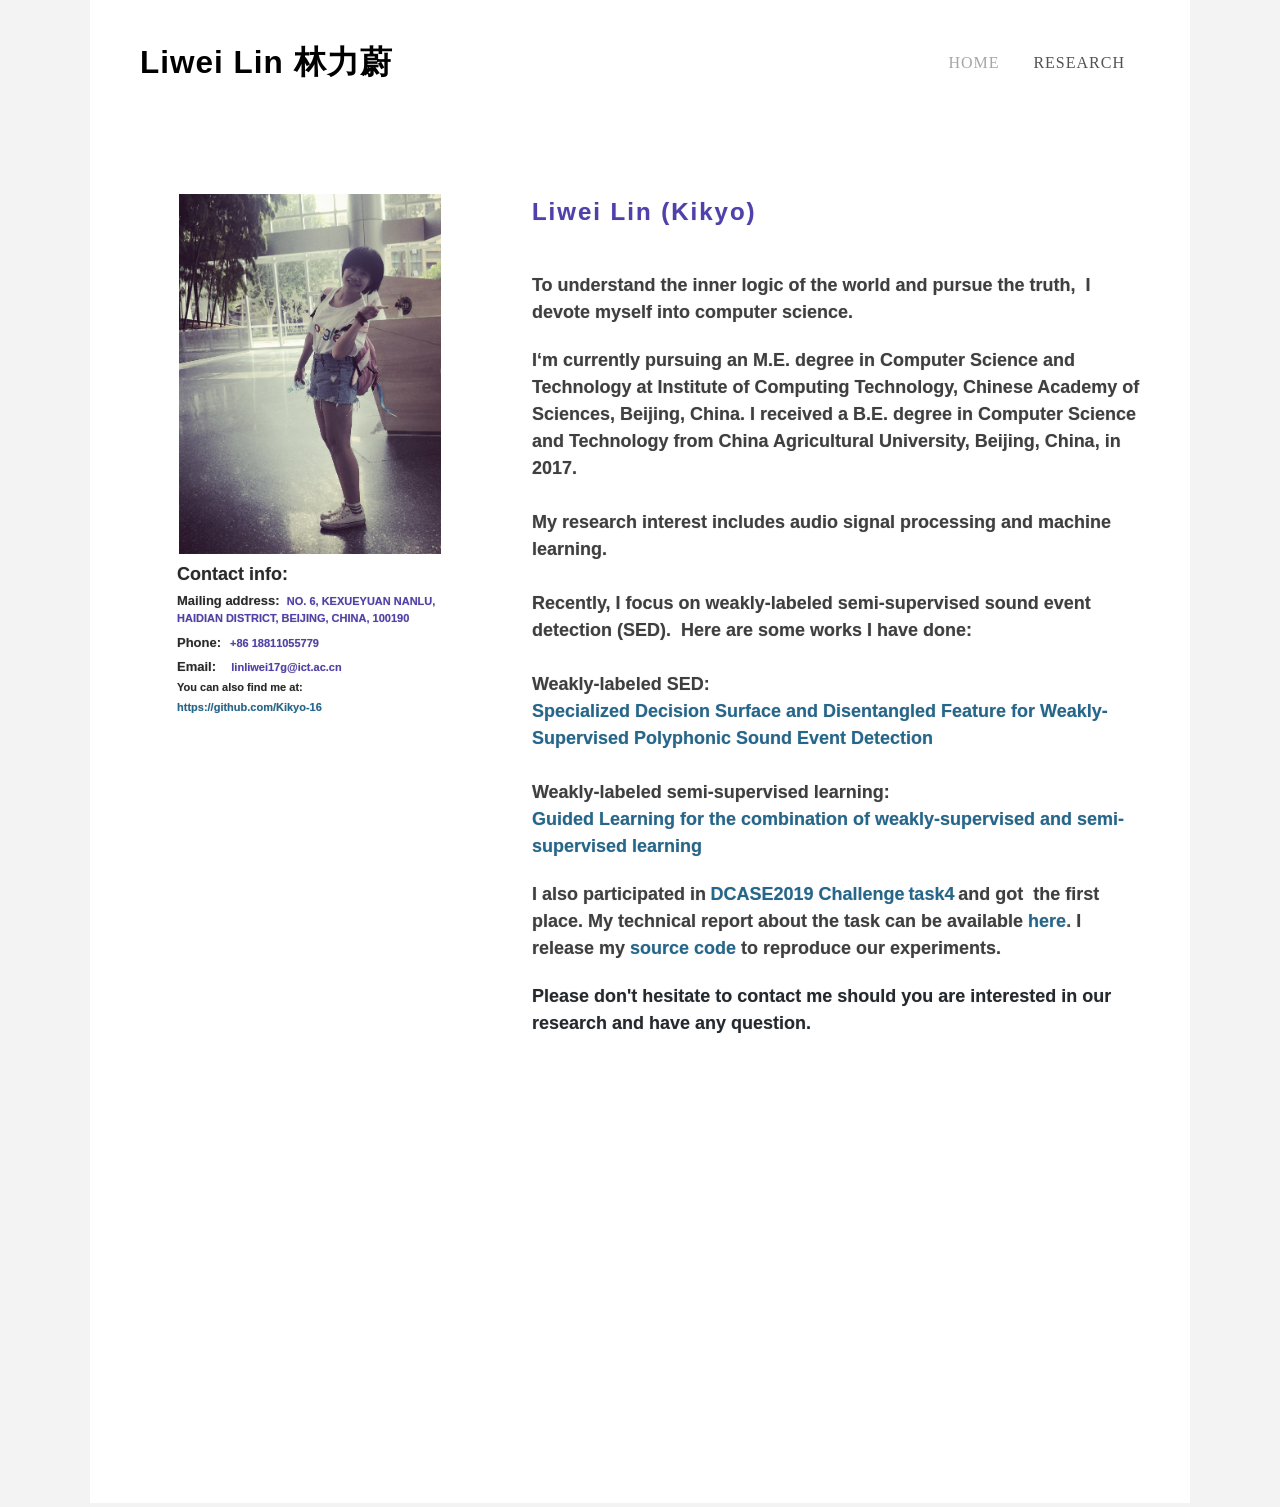
==== index.html @ 985530a5 "init" ====
<!DOCTYPE html>
<html lang="en" xmlns:fb="http://ogp.me/ns/fb#">
	<head><script src="site/gdprscript.js?buildTime=1568932596&hasRemindMe=true&stealth=false"></script>
		<title>Liwei Lin &#26519;&#21147;&#34074; - Home</title><meta property="og:site_name" content="Liwei Lin &#26519;&#21147;&#34074;" />
<meta property="og:title" content="Home" />
<meta property="og:description" content="Liwei Lin &#26519;&#21147;&#34074;" />
<meta property="og:image" content="me.jpg" />
<meta http-equiv='cache-control' content='no-cache' />



<meta http-equiv="Content-Type" content="text/html; charset=utf-8"/>
<!--<meta name="viewport" content="width=device-width, initial-scale=1.0;">-->

		
<link id="wsite-base-style" rel="stylesheet" type="text/css" href="css/sites.css?buildTime=1568932596" />
<link rel="stylesheet" type="text/css" href="css/fancybox.css?1568932596" />
<link rel="stylesheet" type="text/css" href="css/social-icons.css?buildtime=1568932596" media="screen,projection" />
<link rel="stylesheet" type="text/css" href="css/main_style.css?1569141014" title="wsite-theme-css" />
<!--<link href='//fonts.googleapis.com/css?family=Lato:400,300,300italic,700,400italic,700italic&subset=latin,latin-ext' rel='stylesheet' type='text/css' />
<link href='//fonts.googleapis.com/css?family=Montserrat:400,700&subset=latin,latin-ext' rel='stylesheet' type='text/css' />

<link href='//fonts.googleapis.com/css?family=Actor&subset=latin,latin-ext' rel='stylesheet' type='text/css' />
<link href='//fonts.googleapis.com/css?family=Amaranth:400,700,400italic,700italic&subset=latin,latin-ext' rel='stylesheet' type='text/css' />
<link href='//fonts.googleapis.com/css?family=Karla:400,700,400italic,700italic&subset=latin,latin-ext' rel='stylesheet' type='text/css' />
<link href='//fonts.googleapis.com/css?family=Actor&subset=latin,latin-ext' rel='stylesheet' type='text/css' />
<link href='//fonts.googleapis.com/css?family=Actor&subset=latin,latin-ext' rel='stylesheet' type='text/css' />
<link href='//fonts.googleapis.com/css?family=Vollkorn:400,700,400italic,700italic&subset=latin,latin-ext' rel='stylesheet' type='text/css' />
-->
<style type='text/css'>
.wsite-elements.wsite-not-footer:not(.wsite-header-elements) div.paragraph, .wsite-elements.wsite-not-footer:not(.wsite-header-elements) p, .wsite-elements.wsite-not-footer:not(.wsite-header-elements) .product-block .product-title, .wsite-elements.wsite-not-footer:not(.wsite-header-elements) .product-description, .wsite-elements.wsite-not-footer:not(.wsite-header-elements) .wsite-form-field label, .wsite-elements.wsite-not-footer:not(.wsite-header-elements) .wsite-form-field label, #wsite-content div.paragraph, #wsite-content p, #wsite-content .product-block .product-title, #wsite-content .product-description, #wsite-content .wsite-form-field label, #wsite-content .wsite-form-field label, .blog-sidebar div.paragraph, .blog-sidebar p, .blog-sidebar .wsite-form-field label, .blog-sidebar .wsite-form-field label {font-family:"Actor" !important;letter-spacing: 0px !important;}
#wsite-content div.paragraph, #wsite-content p, #wsite-content .product-block .product-title, #wsite-content .product-description, #wsite-content .wsite-form-field label, #wsite-content .wsite-form-field label, .blog-sidebar div.paragraph, .blog-sidebar p, .blog-sidebar .wsite-form-field label, .blog-sidebar .wsite-form-field label {}
.wsite-elements.wsite-footer div.paragraph, .wsite-elements.wsite-footer p, .wsite-elements.wsite-footer .product-block .product-title, .wsite-elements.wsite-footer .product-description, .wsite-elements.wsite-footer .wsite-form-field label, .wsite-elements.wsite-footer .wsite-form-field label{}
.wsite-elements.wsite-not-footer:not(.wsite-header-elements) h2, .wsite-elements.wsite-not-footer:not(.wsite-header-elements) .product-long .product-title, .wsite-elements.wsite-not-footer:not(.wsite-header-elements) .product-large .product-title, .wsite-elements.wsite-not-footer:not(.wsite-header-elements) .product-small .product-title, #wsite-content h2, #wsite-content .product-long .product-title, #wsite-content .product-large .product-title, #wsite-content .product-small .product-title, .blog-sidebar h2 {font-family:"Amaranth" !important;letter-spacing: 5px !important;}
#wsite-content h2, #wsite-content .product-long .product-title, #wsite-content .product-large .product-title, #wsite-content .product-small .product-title, .blog-sidebar h2 {}
.wsite-elements.wsite-footer h2, .wsite-elements.wsite-footer .product-long .product-title, .wsite-elements.wsite-footer .product-large .product-title, .wsite-elements.wsite-footer .product-small .product-title{}
#wsite-title {text-transform:  none !important;letter-spacing: 1px !important;}
.wsite-menu-default a {font-family:"Karla" !important;}
.wsite-menu a {}
.wsite-image div, .wsite-caption {}
.galleryCaptionInnerText {font-family:"Actor" !important;}
.fancybox-title {}
.wslide-caption-text {font-family:"Actor" !important;}
.wsite-phone {}
.wsite-headline,.wsite-header-section .wsite-content-title {font-family:"Vollkorn" !important;font-weight:400 !important;font-style:normal !important;letter-spacing: 0px !important;}
.wsite-headline-paragraph,.wsite-header-section .paragraph {}
.wsite-button-inner {}
.wsite-not-footer blockquote {}
.wsite-footer blockquote {}
.blog-header h2 a {}
#wsite-content h2.wsite-product-title {}
.wsite-product .wsite-product-price a {}
@media screen and (min-width: 767px) {.wsite-elements.wsite-not-footer:not(.wsite-header-elements) div.paragraph, .wsite-elements.wsite-not-footer:not(.wsite-header-elements) p, .wsite-elements.wsite-not-footer:not(.wsite-header-elements) .product-block .product-title, .wsite-elements.wsite-not-footer:not(.wsite-header-elements) .product-description, .wsite-elements.wsite-not-footer:not(.wsite-header-elements) .wsite-form-field label, .wsite-elements.wsite-not-footer:not(.wsite-header-elements) .wsite-form-field label, #wsite-content div.paragraph, #wsite-content p, #wsite-content .product-block .product-title, #wsite-content .product-description, #wsite-content .wsite-form-field label, #wsite-content .wsite-form-field label, .blog-sidebar div.paragraph, .blog-sidebar p, .blog-sidebar .wsite-form-field label, .blog-sidebar .wsite-form-field label {font-size:15px !important;line-height:29px !important;}
#wsite-content div.paragraph, #wsite-content p, #wsite-content .product-block .product-title, #wsite-content .product-description, #wsite-content .wsite-form-field label, #wsite-content .wsite-form-field label, .blog-sidebar div.paragraph, .blog-sidebar p, .blog-sidebar .wsite-form-field label, .blog-sidebar .wsite-form-field label {}
.wsite-elements.wsite-footer div.paragraph, .wsite-elements.wsite-footer p, .wsite-elements.wsite-footer .product-block .product-title, .wsite-elements.wsite-footer .product-description, .wsite-elements.wsite-footer .wsite-form-field label, .wsite-elements.wsite-footer .wsite-form-field label{}
.wsite-elements.wsite-not-footer:not(.wsite-header-elements) h2, .wsite-elements.wsite-not-footer:not(.wsite-header-elements) .product-long .product-title, .wsite-elements.wsite-not-footer:not(.wsite-header-elements) .product-large .product-title, .wsite-elements.wsite-not-footer:not(.wsite-header-elements) .product-small .product-title, #wsite-content h2, #wsite-content .product-long .product-title, #wsite-content .product-large .product-title, #wsite-content .product-small .product-title, .blog-sidebar h2 {font-size:21px !important;}
#wsite-content h2, #wsite-content .product-long .product-title, #wsite-content .product-large .product-title, #wsite-content .product-small .product-title, .blog-sidebar h2 {}
.wsite-elements.wsite-footer h2, .wsite-elements.wsite-footer .product-long .product-title, .wsite-elements.wsite-footer .product-large .product-title, .wsite-elements.wsite-footer .product-small .product-title{}
#wsite-title {}
.wsite-menu-default a {font-size:16px !important;}
.wsite-menu a {}
.wsite-image div, .wsite-caption {}
.galleryCaptionInnerText {}
.fancybox-title {}
.wslide-caption-text {}
.wsite-phone {}
.wsite-headline,.wsite-header-section .wsite-content-title {font-size:40px !important;}
.wsite-headline-paragraph,.wsite-header-section .paragraph {font-size:11px !important;}
.wsite-button-inner {}
.wsite-not-footer blockquote {}
.wsite-footer blockquote {}
.blog-header h2 a {font-size:26px !important;}
#wsite-content h2.wsite-product-title {}
.wsite-product .wsite-product-price a {}
}</style>
<style>
.wsite-background {background-image: url("/uploads/1/2/7/3/127398205/background-images/1928251627.jpeg") !important;background-repeat: no-repeat !important;background-position: 50% 50% !important;background-size: 100% !important;background-color: transparent !important;background: inherit;}
body.wsite-background {background-attachment: fixed !important;}.wsite-background.wsite-custom-background{ background-size: cover !important}
</style>

	</head>
	<body class="header-page  wsite-page-index wsite-blog-index  full-width-off  wsite-theme-light"><!-- header-wrap -->
	<div id="header-wrap">
		<div id="header" class="content-wrap container">
			<label id="nav-trigger" class="hamburger" for="mobile-trigger"></label>
			<div id="logo"><span class="wsite-logo">

	<a href="/">
	
	<span id="wsite-title">Liwei Lin &#26519;&#21147;&#34074;</span>
	
	</a>

</span></div>
			<div id="header-right">
				<div id="nav" class="nav"><ul class="wsite-menu-default">
		<li id="active" class="wsite-menu-item-wrap">
			<a
						href="index.html"
				class="wsite-menu-item"
				>
				Home
			</a>
			
		</li>
		<li id="pg789895384538785943" class="wsite-menu-item-wrap">
			<a
						href="research.html"
				class="wsite-menu-item"
				>
				Research
			</a>
			
		</li>
</ul>
</div>
			</div>
		</div>
	</div>
	<!-- end header-wrap -->

	<div id="wrapper">
		<div id="wrapper-content">
			<div id="navmobile" class="nav"><ul class="wsite-menu-default">
		<li id="active" class="wsite-menu-item-wrap">
			<a
						href="/"
				class="wsite-menu-item"
				>
				Home
			</a>
			
		</li>
		<li id="pg789895384538785943" class="wsite-menu-item-wrap">
			<a
						href="/research.html"
				class="wsite-menu-item"
				>
				Research
			</a>
			
		</li>
</ul>
</div>

			<div id="main-content">

				<!-- banner-wrap -->
				<div id="banner-wrap">
					<div class="wsite-elements wsite-not-footer wsite-header-elements">
	<div class="wsite-section-wrap">
	<div  class="wsite-section wsite-header-section wsite-section-bg-color" style="height: auto;vertical-align: top;background-color: #fff;background-image: none;is_customized: 1;" >
		<div class="wsite-section-content">
			
						<div id="banner">
				<div class="wsite-section-elements">
					<div><div class="wsite-multicol"><div class="wsite-multicol-table-wrap" style="margin:0 -10px;">
	<table class="wsite-multicol-table">
		<tbody class="wsite-multicol-tbody">
			<tr class="wsite-multicol-tr">
				<td class="wsite-multicol-col" style="width:34.087437595664%; padding:0 10px;">
					
						

<div><div class="wsite-image wsite-image-border-none " style="padding-top:20px;padding-bottom:0px;margin-left:40px;margin-right:20px;text-align:left">
<a>
<img src="me.jpg" alt="Picture" style="width:auto;max-width:100%" />
</a>
<div style="display:block;font-size:90%"></div>
</div></div>

<div class="paragraph" style="text-align:left;"><ul><li><font color="#2a2a2a" size="4">Contact info:</font></li><li><font size="2" style="color:rgb(42, 42, 42)">Mailing address:&nbsp;&nbsp;</font><font color="#5040ae">NO. 6, KEXUEYUAN NANLU, HAIDIAN DISTRICT, BEIJING, CHINA, 100190</font></li><li><font size="2" style="color:rgb(42, 42, 42)">Phone:</font><font size="3" style="color:rgb(42, 42, 42)">&nbsp;&nbsp;</font><font color="#5040ae">+86 18811055779</font></li><li><font color="#2a2a2a" size="2">Email:</font><font color="#24678d">&nbsp; &nbsp; </font><font color="#6555c2">&nbsp;</font><a href="mailto:linliwei17g@ict.ac.cn"><font color="#5040ae">linliwei17g@ict.ac.cn</font></a></li><li><font color="#2a2a2a">You can also find me at:&nbsp; </font></li><li><a href="https://github.com/Kikyo-16" target="_blank"><font color="#24678d">https://github.com/Kikyo-16</font></a><br /><br /></li></ul></div>

<div><div class="wsite-multicol"><div class="wsite-multicol-table-wrap" style="margin:0 -15px;">
	<table class="wsite-multicol-table">
		<tbody class="wsite-multicol-tbody">
			<tr class="wsite-multicol-tr">
				<td class="wsite-multicol-col" style="width:50%; padding:0 15px;">
					
						

<div class="wsite-spacer" style="height:50px;"></div>


					
				</td>				<td class="wsite-multicol-col" style="width:50%; padding:0 15px;">
					
						

<div><div class="wsite-multicol"><div class="wsite-multicol-table-wrap" style="margin:0 -15px;">
	<table class="wsite-multicol-table">
		<tbody class="wsite-multicol-tbody">
			<tr class="wsite-multicol-tr">
				<td class="wsite-multicol-col" style="width:50%; padding:0 15px;">
					
						

<div class="wsite-spacer" style="height:50px;"></div>


					
				</td>				<td class="wsite-multicol-col" style="width:50%; padding:0 15px;">
					
						

<div class="wsite-spacer" style="height:50px;"></div>


					
				</td>			</tr>
		</tbody>
	</table>
</div></div></div>


					
				</td>			</tr>
		</tbody>
	</table>
</div></div></div>


					
				</td>				<td class="wsite-multicol-col" style="width:0.28145749091197%; padding:0 10px;">
					
						

<div class="wsite-spacer" style="height:50px;"></div>


					
				</td>				<td class="wsite-multicol-col" style="width:1.2174403946841%; padding:0 10px;">
					
						

<div class="wsite-spacer" style="height:50px;"></div>


					
				</td>				<td class="wsite-multicol-col" style="width:64.41366451874%; padding:0 10px;">
					
						

<h2 class="blog-author-title" style="text-align:left;"><font color="#5040ae" size="5">Liwei Lin (Kikyo)</font></h2>
<p style="text-align:left;"><strong><font size="4" color="#3f3f3f">To understand the inner logic of the world and pursue the truth&#8203;,&nbsp; I devote myself into computer science.</font></strong><br /><br /><font size="4"><font color="#3f3f3f">&#8203;I&lsquo;m currently pursuing an M.E. degree in Computer Science and Technology at Institute of Computing Technology, Chinese Academy of Sciences, Beijing, China. I received a B.E. degree in Computer Science and Technology from China Agricultural University, Beijing, China, in 2017.</font><br /><br /><font color="#3f3f3f">My research interest includes audio signal processing and machine learning.&nbsp;</font><br /><br /><font color="#3f3f3f">Recently, I focus on weakly-labeled semi-supervised sound event detection (SED).&nbsp; Here are some works I have done:<br /><br />Weakly-labeled SED:</font><br /><a href="https://arxiv.org/abs/1905.10091" target="_blank"><font color="#24678d">Specialized Decision Surface and Disentangled Feature for Weakly-Supervised Polyphonic Sound Event Detection</font></a><font color="#3387a2">&nbsp;</font><br /><br /><font color="#3f3f3f">Weakly-labeled semi-supervised learning:</font></font><br /><font size="4"><a href="https://arxiv.org/abs/1906.02517" target="_blank"><font color="#24678d">Guided Learning for the combination of weakly-supervised and semi-supervised learning</font></a><font color="#3387a2">&nbsp;&nbsp;</font></font><br /><br /><font color="#3f3f3f"><font size="4">I also participated in</font><font size="3">&nbsp;</font></font><a href="http://dcase.community/challenge2019/task-sound-event-detection-in-domestic-environments" target="_blank"><font color="#24678d"><font size="4">DCASE2019 Challenge</font> <font size="4">task4</font></font></a><font color="#24678d">&nbsp;</font><font size="4"><font color="#3f3f3f">and got&nbsp; the first place. My technical report about the task can be available</font> <a href="http://dcase.community/documents/challenge2019/technical_reports/DCASE2019_Lin_25.pdf" target="_blank"><font color="#24678d">here</font></a>. <font color="#3f3f3f">I release my </font><a href="https://github.com/Kikyo-16/Sound_event_detection" target="_blank"><font color="#24678d">source code</font></a><font color="#3387a2">&nbsp;</font><font color="#3f3f3f">to reproduce our experiments.</font></font><br /><br /><span style="color:rgb(36, 41, 46)"><font size="4">Please don't hesitate to contact me should you are interested in our research and have any question.</font></span><br /><br /><br /><br /><br /><br /><br /><br /><br /><font color="#3f3f3f">&#8203;</font></p>


					
				</td>			</tr>
		</tbody>
	</table>
</div></div></div>

<div class="wsite-spacer" style="height:50px;"></div>

<div class="wsite-spacer" style="height:50px;"></div>
				</div>
			</div>
					
		</div>
		<div class=""></div>
	</div>
</div>

</div>

				</div>
				<!-- end banner-wrap -->

				<div id="main-wrap" class="content-wrap">
					<div class="wsite-section-content">
						<div class="container"><div class="wsite-elements wsite-not-footer">
	<table 
	id="blogTable" 
		class="wsite-not-footer" 
	style="border: 0; width: 100%; table-layout: fixed" 
>
	<tr>
	    <td valign="top">
	        	<div id="568995001670860113-blog" class="blog-body" style="float: left;"> 
		<div id="wsite-content">


<!-- bid: $blog_id --></div>
	</div>

	    </td>
	        <td class="blog-sidebar" valign="top">
	            <div id="568995001670860113-sidebar" class="column-blog">
	<div class="blog-sidebar-separator">
		<ul id="568995001670860113-sidebar-list" class="columnlist-blog" style="margin:0; padding: 0;">
			
		</ul>
	</div>
</div>

	        </td>
	</tr>
</table>

</div>
</div>
					</div>
				</div>
				<!-- end main-wrap -->

				<!-- footer-wrap -->
				<div id="footer-wrap">

<style type="text/css">
	@font-face {
		font-family: SQMarket-Medium;
		font-style: normal;
		font-weight: 500;
		src:
			url("//cdn2.editmysite.com/fonts/SQ_Market/sqmarket-medium.woff2") format("woff2"),
			url("//cdn2.editmysite.com/fonts/SQ_Market/sqmarket-medium.woff") format("woff");
	}
</style>


</div>
				<!-- end footer-wrap -->

			</div>
		</div>
	</div>


    <div id="customer-accounts-app"></div>

<div id="fb-root"></div>

	</body>
</html>
---- css/sites.css ----
@keyframes spin{0%{transform:rotate(0deg)}100%{transform:rotate(360deg)}}/*! Reflex v1.5.0 - https://github.com/leejordan/reflex */.grid{display:inline-block;display:-ms-flexbox;display:flex;*display:inline;zoom:1;-ms-flex-wrap:wrap;flex-wrap:wrap;padding:0;margin:0;position:relative;width:100%;max-width:100%;letter-spacing:-0.31em !important;*letter-spacing:normal !important;word-spacing:-0.43em !important;list-style-type:none}.grid:before,.grid:after{letter-spacing:normal;word-spacing:normal;white-space:normal;max-width:100%}.grid *:before,.grid *:after{letter-spacing:normal;word-spacing:normal;white-space:normal}.grid .grid{-ms-flex:1 1 auto;flex:1 1 auto}.grid *{box-sizing:border-box}.grid *:before,.grid *:after{box-sizing:border-box}[class*="grid__col-"]{display:inline-block;display:-ms-flexbox;display:flex;*display:inline;zoom:1;-ms-flex-direction:column;flex-direction:column;letter-spacing:normal;word-spacing:normal;white-space:normal;position:relative;width:100%;vertical-align:top;padding:10px}.grid__cell{position:relative;display:block;-ms-flex:1 1 auto;flex:1 1 auto}:-ms-fullscreen .grid__cell,:root .grid__cell{width:100%}.grid__col-12{width:100%;*width:99.9%}.grid__col-11{width:91.66667%;*width:91.56667%}.grid__col-10{width:83.33333%;*width:83.23333%}.grid__col-9{width:75%;*width:74.9%}.grid__col-8{width:66.66667%;*width:66.56667%}.grid__col-7{width:58.33333%;*width:58.23333%}.grid__col-6{width:50%;*width:49.9%}.grid__col-5{width:41.66667%;*width:41.56667%}.grid__col-4{width:33.33333%;*width:33.23333%}.grid__col-3{width:25%;*width:24.9%}.grid__col-2{width:16.66667%;*width:16.56667%}.grid__col-1{width:8.33333%;*width:8.23333%}@media (min-width: 480px){.grid__col-xs-12{width:100%;*width:99.9%}.grid__col-xs-11{width:91.66667%;*width:91.56667%}.grid__col-xs-10{width:83.33333%;*width:83.23333%}.grid__col-xs-9{width:75%;*width:74.9%}.grid__col-xs-8{width:66.66667%;*width:66.56667%}.grid__col-xs-7{width:58.33333%;*width:58.23333%}.grid__col-xs-6{width:50%;*width:49.9%}.grid__col-xs-5{width:41.66667%;*width:41.56667%}.grid__col-xs-4{width:33.33333%;*width:33.23333%}.grid__col-xs-3{width:25%;*width:24.9%}.grid__col-xs-2{width:16.66667%;*width:16.56667%}.grid__col-xs-1{width:8.33333%;*width:8.23333%}}@media (min-width: 40em){.grid__col-sm-12{width:100%;*width:99.9%}.grid__col-sm-11{width:91.66667%;*width:91.56667%}.grid__col-sm-10{width:83.33333%;*width:83.23333%}.grid__col-sm-9{width:75%;*width:74.9%}.grid__col-sm-8{width:66.66667%;*width:66.56667%}.grid__col-sm-7{width:58.33333%;*width:58.23333%}.grid__col-sm-6{width:50%;*width:49.9%}.grid__col-sm-5{width:41.66667%;*width:41.56667%}.grid__col-sm-4{width:33.33333%;*width:33.23333%}.grid__col-sm-3{width:25%;*width:24.9%}.grid__col-sm-2{width:16.66667%;*width:16.56667%}.grid__col-sm-1{width:8.33333%;*width:8.23333%}}@media (min-width: 64em){.grid__col-md-12{width:100%;*width:99.9%}.grid__col-md-11{width:91.66667%;*width:91.56667%}.grid__col-md-10{width:83.33333%;*width:83.23333%}.grid__col-md-9{width:75%;*width:74.9%}.grid__col-md-8{width:66.66667%;*width:66.56667%}.grid__col-md-7{width:58.33333%;*width:58.23333%}.grid__col-md-6{width:50%;*width:49.9%}.grid__col-md-5{width:41.66667%;*width:41.56667%}.grid__col-md-4{width:33.33333%;*width:33.23333%}.grid__col-md-3{width:25%;*width:24.9%}.grid__col-md-2{width:16.66667%;*width:16.56667%}.grid__col-md-1{width:8.33333%;*width:8.23333%}}@media (min-width: 90em){.grid__col-lg-12{width:100%;*width:99.9%}.grid__col-lg-11{width:91.66667%;*width:91.56667%}.grid__col-lg-10{width:83.33333%;*width:83.23333%}.grid__col-lg-9{width:75%;*width:74.9%}.grid__col-lg-8{width:66.66667%;*width:66.56667%}.grid__col-lg-7{width:58.33333%;*width:58.23333%}.grid__col-lg-6{width:50%;*width:49.9%}.grid__col-lg-5{width:41.66667%;*width:41.56667%}.grid__col-lg-4{width:33.33333%;*width:33.23333%}.grid__col-lg-3{width:25%;*width:24.9%}.grid__col-lg-2{width:16.66667%;*width:16.56667%}.grid__col-lg-1{width:8.33333%;*width:8.23333%}}@media (min-width: 120em){.grid__col-xlg-12{width:100%;*width:99.9%}.grid__col-xlg-11{width:91.66667%;*width:91.56667%}.grid__col-xlg-10{width:83.33333%;*width:83.23333%}.grid__col-xlg-9{width:75%;*width:74.9%}.grid__col-xlg-8{width:66.66667%;*width:66.56667%}.grid__col-xlg-7{width:58.33333%;*width:58.23333%}.grid__col-xlg-6{width:50%;*width:49.9%}.grid__col-xlg-5{width:41.66667%;*width:41.56667%}.grid__col-xlg-4{width:33.33333%;*width:33.23333%}.grid__col-xlg-3{width:25%;*width:24.9%}.grid__col-xlg-2{width:16.66667%;*width:16.56667%}.grid__col-xlg-1{width:8.33333%;*width:8.23333%}}.grid__col-auto{-ms-flex:1 0 auto;flex:1 0 0px;width:auto !important;max-width:100%}@media (min-width: 480px){.grid__col-xs-auto{-ms-flex:1 0 auto;flex:1 0 0px;width:auto !important;max-width:100%}}@media (min-width: 40em){.grid__col-sm-auto{-ms-flex:1 0 auto;flex:1 0 0px;width:auto !important;max-width:100%}}@media (min-width: 64em){.grid__col-md-auto{-ms-flex:1 0 auto;flex:1 0 0px;width:auto !important;max-width:100%}}@media (min-width: 90em){.grid__col-lg-auto{-ms-flex:1 0 auto;flex:1 0 0px;width:auto !important;max-width:100%}}@media (min-width: 120em){.grid__col-xlg-auto{-ms-flex:1 0 auto;flex:1 0 0px;width:auto !important;max-width:100%}}.grid--order-12{-ms-flex-order:12;order:12}.grid--order-11{-ms-flex-order:11;order:11}.grid--order-10{-ms-flex-order:10;order:10}.grid--order-9{-ms-flex-order:9;order:9}.grid--order-8{-ms-flex-order:8;order:8}.grid--order-7{-ms-flex-order:7;order:7}.grid--order-6{-ms-flex-order:6;order:6}.grid--order-5{-ms-flex-order:5;order:5}.grid--order-4{-ms-flex-order:4;order:4}.grid--order-3{-ms-flex-order:3;order:3}.grid--order-2{-ms-flex-order:2;order:2}.grid--order-1{-ms-flex-order:1;order:1}.grid--order-0{-ms-flex-order:0;order:0}@media only screen and (min-width: 480px){.grid--order-12-xs{-ms-flex-order:12;order:12}.grid--order-11-xs{-ms-flex-order:11;order:11}.grid--order-10-xs{-ms-flex-order:10;order:10}.grid--order-9-xs{-ms-flex-order:9;order:9}.grid--order-8-xs{-ms-flex-order:8;order:8}.grid--order-7-xs{-ms-flex-order:7;order:7}.grid--order-6-xs{-ms-flex-order:6;order:6}.grid--order-5-xs{-ms-flex-order:5;order:5}.grid--order-4-xs{-ms-flex-order:4;order:4}.grid--order-3-xs{-ms-flex-order:3;order:3}.grid--order-2-xs{-ms-flex-order:2;order:2}.grid--order-1-xs{-ms-flex-order:1;order:1}.grid--order-0-xs{-ms-flex-order:0;order:0}}@media only screen and (min-width: 40em){.grid--order-12-sm{-ms-flex-order:12;order:12}.grid--order-11-sm{-ms-flex-order:11;order:11}.grid--order-10-sm{-ms-flex-order:10;order:10}.grid--order-9-sm{-ms-flex-order:9;order:9}.grid--order-8-sm{-ms-flex-order:8;order:8}.grid--order-7-sm{-ms-flex-order:7;order:7}.grid--order-6-sm{-ms-flex-order:6;order:6}.grid--order-5-sm{-ms-flex-order:5;order:5}.grid--order-4-sm{-ms-flex-order:4;order:4}.grid--order-3-sm{-ms-flex-order:3;order:3}.grid--order-2-sm{-ms-flex-order:2;order:2}.grid--order-1-sm{-ms-flex-order:1;order:1}.grid--order-0-sm{-ms-flex-order:0;order:0}}@media only screen and (min-width: 64em){.grid--order-12-md{-ms-flex-order:12;order:12}.grid--order-11-md{-ms-flex-order:11;order:11}.grid--order-10-md{-ms-flex-order:10;order:10}.grid--order-9-md{-ms-flex-order:9;order:9}.grid--order-8-md{-ms-flex-order:8;order:8}.grid--order-7-md{-ms-flex-order:7;order:7}.grid--order-6-md{-ms-flex-order:6;order:6}.grid--order-5-md{-ms-flex-order:5;order:5}.grid--order-4-md{-ms-flex-order:4;order:4}.grid--order-3-md{-ms-flex-order:3;order:3}.grid--order-2-md{-ms-flex-order:2;order:2}.grid--order-1-md{-ms-flex-order:1;order:1}.grid--order-0-md{-ms-flex-order:0;order:0}}@media only screen and (min-width: 90em){.grid--order-12-lg{-ms-flex-order:12;order:12}.grid--order-11-lg{-ms-flex-order:11;order:11}.grid--order-10-lg{-ms-flex-order:10;order:10}.grid--order-9-lg{-ms-flex-order:9;order:9}.grid--order-8-lg{-ms-flex-order:8;order:8}.grid--order-7-lg{-ms-flex-order:7;order:7}.grid--order-6-lg{-ms-flex-order:6;order:6}.grid--order-5-lg{-ms-flex-order:5;order:5}.grid--order-4-lg{-ms-flex-order:4;order:4}.grid--order-3-lg{-ms-flex-order:3;order:3}.grid--order-2-lg{-ms-flex-order:2;order:2}.grid--order-1-lg{-ms-flex-order:1;order:1}.grid--order-0-lg{-ms-flex-order:0;order:0}}@media only screen and (min-width: 120em){.grid--order-12-xlg{-ms-flex-order:12;order:12}.grid--order-11-xlg{-ms-flex-order:11;order:11}.grid--order-10-xlg{-ms-flex-order:10;order:10}.grid--order-9-xlg{-ms-flex-order:9;order:9}.grid--order-8-xlg{-ms-flex-order:8;order:8}.grid--order-7-xlg{-ms-flex-order:7;order:7}.grid--order-6-xlg{-ms-flex-order:6;order:6}.grid--order-5-xlg{-ms-flex-order:5;order:5}.grid--order-4-xlg{-ms-flex-order:4;order:4}.grid--order-3-xlg{-ms-flex-order:3;order:3}.grid--order-2-xlg{-ms-flex-order:2;order:2}.grid--order-1-xlg{-ms-flex-order:1;order:1}.grid--order-0-xlg{-ms-flex-order:0;order:0}}.grid--bleed [class*="grid__col-"]{padding:0}.grid--wrap{-ms-flex-wrap:wrap;flex-wrap:wrap}.grid--no-wrap{-ms-flex-wrap:nowrap;flex-wrap:nowrap}.grid--wrap-reverse{-ms-flex-wrap:wrap-reverse;flex-wrap:wrap-reverse}.grid--direction-row{-ms-flex-direction:row;flex-direction:row}.grid--direction-row-reverse{-ms-flex-direction:row-reverse;flex-direction:row-reverse}.grid--direction-column{-ms-flex-direction:column;flex-direction:column}.grid--direction-column-reverse{-ms-flex-direction:column-reverse;flex-direction:column-reverse}.grid--align-start{-ms-flex-align:start;align-items:flex-start}.grid--align-end{-ms-flex-align:end;align-items:flex-end}.grid--align-end [class*="grid__col-"]{vertical-align:bottom}.grid--align-center{-ms-flex-align:center;align-items:center}.grid--align-center [class*="grid__col-"]{vertical-align:middle}.grid--align-baseline{-ms-flex-align:baseline;align-items:baseline}.grid--align-baseline [class*="grid__col-"]{vertical-align:baseline}.grid--align-content-start{-ms-flex-line-pack:start;align-content:flex-start}.grid--align-content-end{-ms-flex-line-pack:end;align-content:flex-end}.grid--align-content-end [class*="grid__col-"]{vertical-align:bottom}.grid--align-content-center{-ms-flex-line-pack:center;align-content:center}.grid--align-content-space-between{-ms-flex-line-pack:space-between;align-content:space-between}.grid--align-content-space-around{-ms-flex-line-pack:space-around;align-content:space-around}.grid--align-self-stretch{-ms-flex-item-align:stretch;-ms-grid-row-align:stretch;align-self:stretch}.grid--align-self-start{-ms-flex-item-align:start;align-self:flex-start}.grid--align-self-end{-ms-flex-item-align:end;align-self:flex-end;vertical-align:bottom}.grid--align-self-center{-ms-flex-item-align:center;-ms-grid-row-align:center;align-self:center;vertical-align:middle}.grid--align-self-baseline{-ms-flex-item-align:baseline;align-self:baseline;vertical-align:baseline}.grid--justify-start{text-align:left;-ms-flex-pack:start;justify-content:flex-start}.grid--justify-end{text-align:right;text-align-last:right;-ms-flex-pack:end;justify-content:flex-end}.grid--justify-end .grid__cell,.grid--justify-end [class*="grid__col-"]{text-align:left;text-align:start;text-align:initial;text-align-last:left;text-align-last:start;text-align-last:initial}.grid--justify-center{text-align:center;text-align-last:center;-ms-flex-pack:center;justify-content:center}.grid--justify-center .grid__cell,.grid--justify-center [class*="grid__col-"]{text-align:left;text-align:start;text-align:initial;text-align-last:left;text-align-last:start;text-align-last:initial}.grid--justify-space-between{text-align:justify;text-align-last:justify;-ms-flex-pack:justify;justify-content:space-between}.grid--justify-space-between .grid__cell,.grid--justify-space-between [class*="grid__col-"]{text-align:left;text-align:start;text-align:initial;text-align-last:left;text-align-last:start;text-align-last:initial}.grid--justify-space-around{text-align:justify;text-align-last:justify;-ms-flex-pack:justify;justify-content:space-around}.grid--justify-space-around .grid__cell,.grid--justify-space-around [class*="grid__col-"]{text-align:left;text-align:start;text-align:initial;text-align-last:left;text-align-last:start;text-align-last:initial}.grid__col--bleed{padding:0}.grid__col--bleed-x{padding:1em 0}.grid__col--bleed-y{padding:0 1em}.grid__col--bg{background-repeat:no-repeat;background-position:center center;background-size:cover;padding-bottom:50%}.grid__cell--padding-sm{padding:.5em}.grid__cell--padding-md{padding:1em}.grid__cell--padding-lg{padding:2em}.grid__cell-img{display:block;display:-ms-flexbox;display:flex;-ms-flex:0 0 auto;flex:0 0 auto;margin-left:0;margin-right:0;max-width:100%;width:100%;height:auto}.grid__cell-footer{display:inline-block;display:-ms-flexbox;display:flex;*display:inline;zoom:1;width:100%;margin-top:auto}@media (max-width: 479px){.hidden-xxs{display:none !important}}@media (min-width: 480px) and (max-width: 39em){.hidden-xs{display:none !important}}@media (min-width: 40em) and (max-width: 63em){.hidden-sm{display:none !important}}@media (min-width: 64em) and (max-width: 89em){.hidden-md{display:none !important}}@media (min-width: 90em){.hidden-lg{display:none !important}}@font-face{font-family:'ProximaNova';src:url("../../fonts/Proxima-Light/267447_4_0.eot?321123597");src:url("../../fonts/Proxima-Light/267447_4_0.eot?123597#iefix") format("embedded-opentype"),url("../../fonts/Proxima-Light/267447_4_0.woff?123597") format("woff"),url("../../fonts/Proxima-Light/267447_4_0.ttf?123597") format("truetype")}@font-face{font-family:'ProximaNova';font-weight:bold;src:url("../../fonts/Proxima-Semibold/267447_5_0.eot?123597");src:url("../../fonts/Proxima-Semibold/267447_5_0.eot?#iefix123597") format("embedded-opentype"),url("../../fonts/Proxima-Semibold/267447_5_0.woff?123597") format("woff"),url("../../fonts/Proxima-Semibold/267447_5_0.ttf?123597") format("truetype")}@font-face{font-family:'ProximaNova-Semibold';src:url("../../fonts/Proxima-Semibold/267447_5_0.eot?123597");src:url("../../fonts/Proxima-Semibold/267447_5_0.eot?#iefix123597") format("embedded-opentype"),url("../../fonts/Proxima-Semibold/267447_5_0.woff?123597") format("woff"),url("../../fonts/Proxima-Semibold/267447_5_0.ttf?123597") format("truetype")}.video-js-holder{height:100% !important;width:100% !important;position:absolute;top:0px;left:0px;background-color:transparent}.video-js-holder video{position:absolute;width:100% !important;height:100% !important;background-color:transparent}.video-js{color:#cccccc}.video-js .vjs-slider{outline:0;position:relative;cursor:pointer;padding:0;background-image:url(/images/util/videojs/white-bar.png)}@media only screen and (-webkit-min-device-pixel-ratio: 2), only screen and (min--moz-device-pixel-ratio: 2), only screen and (min-device-pixel-ratio: 2), only screen and (min-resolution: 192dpi), only screen and (min-resolution: 2dppx){.video-js .vjs-slider{background-image:url(/images/util/videojs/@2x/white-bar.png);background-size:1px 6px}}.video-js .vjs-slider:focus{box-shadow:0 0 2em #ffffff}.video-js .vjs-slider-handle{position:absolute;left:0px;top:-2px;background:white;border-radius:12px;transition:width 200ms,height 200ms,top 100ms;width:8px;height:8px}.video-js .vjs-progress-control:hover .vjs-slider-handle,.video-js .vjs-volume-control:hover .vjs-slider-handle{width:12px;height:12px;top:-4px}.video-js .vjs-control-bar{display:none;position:absolute;bottom:0;left:0;right:0;padding-top:20px;height:20px;box-sizing:content-box;background-image:url(/images/util/videojs/gradient.png)}@media only screen and (-webkit-min-device-pixel-ratio: 2), only screen and (min--moz-device-pixel-ratio: 2), only screen and (min-device-pixel-ratio: 2), only screen and (min-resolution: 192dpi), only screen and (min-resolution: 2dppx){.video-js .vjs-control-bar{background-image:url(/images/util/videojs/@2x/gradient.png);background-size:1px 55px}}.video-js.vjs-has-started .vjs-control-bar{transition:opacity 100ms,visibility 100ms}.video-js.vjs-has-started:hover .vjs-control-bar{opacity:1}.video-js .vjs-control-bar{opacity:1}.video-js.vjs-has-started.vjs-user-inactive.vjs-playing .vjs-control-bar{display:block;visibility:hidden;opacity:0;transition:opacity 100ms}.video-js.vjs-controls-disabled .vjs-control-bar{display:none}.video-js.vjs-using-native-controls .vjs-control-bar{display:none}@media \0screen{.video-js.vjs-user-inactive.vjs-playing .vjs-control-bar :before{content:""}}.video-js .vjs-control{outline:none;position:relative;float:left;text-align:center;margin:0;padding:0;height:3.0em;width:4em}.video-js .vjs-control:before{font-size:1.5em;line-height:2;position:absolute;top:0;left:0;width:100%;height:100%;text-align:center;text-shadow:1px 1px 1px rgba(0,0,0,0.5)}.video-js .vjs-control:focus:before,.video-js .vjs-control:hover:before{text-shadow:0em 0em 1em #ffffff}.video-js .vjs-control-text{border:0;clip:rect(0 0 0 0);height:1px;margin:-1px;overflow:hidden;padding:0;position:absolute;width:1px}.video-js .vjs-play-control{width:10px;height:16px;margin-left:15px;margin-top:-5px;cursor:pointer;background-image:url("/sprites/util/videojs-sacae758aa2.png");background-position:0 -195px}@media only screen and (-webkit-min-device-pixel-ratio: 2), only screen and (min--moz-device-pixel-ratio: 2), only screen and (min-device-pixel-ratio: 2), only screen and (min-resolution: 192dpi), only screen and (min-resolution: 2dppx){.video-js .vjs-play-control{background-image:url("/sprites/util/videojs/@2x-s2aff7e7d9a.png");background-position:0 -385px;background-size:150px auto;background-position:0 -193px}}.video-js.vjs-playing .vjs-play-control{background-image:url("/sprites/util/videojs-sacae758aa2.png");background-position:0 -179px}@media only screen and (-webkit-min-device-pixel-ratio: 2), only screen and (min--moz-device-pixel-ratio: 2), only screen and (min-device-pixel-ratio: 2), only screen and (min-resolution: 192dpi), only screen and (min-resolution: 2dppx){.video-js.vjs-playing .vjs-play-control{background-image:url("/sprites/util/videojs/@2x-s2aff7e7d9a.png");background-position:0 -353px;background-size:150px auto;background-position:0 -177px}}.video-js .vjs-mute-control,.video-js .vjs-volume-menu-button{width:19px;height:16px;margin-top:-5px;margin-right:10px;cursor:pointer;float:right;background-image:url(/images/util/videojs/volume-filled.png);background-repeat:no-repeat}@media only screen and (-webkit-min-device-pixel-ratio: 2), only screen and (min--moz-device-pixel-ratio: 2), only screen and (min-device-pixel-ratio: 2), only screen and (min-resolution: 192dpi), only screen and (min-resolution: 2dppx){.video-js .vjs-mute-control,.video-js .vjs-volume-menu-button{background-image:url(/images/util/videojs/@2x/volume-filled.png);background-size:16px 16px}}.video-js .vjs-mute-control.vjs-vol-0,.video-js .vjs-volume-menu-button.vjs-vol-0{background-image:url(/images/util/videojs/volume-mute.png)}@media only screen and (-webkit-min-device-pixel-ratio: 2), only screen and (min--moz-device-pixel-ratio: 2), only screen and (min-device-pixel-ratio: 2), only screen and (min-resolution: 192dpi), only screen and (min-resolution: 2dppx){.video-js .vjs-mute-control.vjs-vol-0,.video-js .vjs-volume-menu-button.vjs-vol-0{background-image:url(/images/util/videojs/@2x/volume-mute.png);background-size:19px 16px}}.video-js .vjs-volume-control{width:5em;margin-top:1px;margin-right:25px;float:right}.video-js .vjs-volume-bar{width:50px;height:2px}.video-js .vjs-volume-menu-button .vjs-menu-content{height:2.9em}.video-js .vjs-volume-level{position:absolute;top:0;left:0;height:0.5em;background-image:url(/images/util/videojs/blue-bar.png)}@media only screen and (-webkit-min-device-pixel-ratio: 2), only screen and (min--moz-device-pixel-ratio: 2), only screen and (min-device-pixel-ratio: 2), only screen and (min-resolution: 192dpi), only screen and (min-resolution: 2dppx){.video-js .vjs-volume-level{background-image:url(/images/util/videojs/@2x/blue-bar.png);background-size:1px 6px}}.video-js .vjs-volume-handle:before{font-size:0.9em;top:-0.2em;left:-0.2em;width:1em;height:1em}.video-js .vjs-volume-control:hover .vjs-slider-handle{top:-4px}.video-js .vjs-volume-menu-button .vjs-menu .vjs-menu-content{width:6em;left:-4em}.video-js .vjs-download-video{width:18px;height:17px;margin-right:12px;margin-top:-5px;background-image:url("/sprites/util/videojs-sacae758aa2.png");background-position:0 -6px;float:right}@media only screen and (-webkit-min-device-pixel-ratio: 2), only screen and (min--moz-device-pixel-ratio: 2), only screen and (min-device-pixel-ratio: 2), only screen and (min-resolution: 192dpi), only screen and (min-resolution: 2dppx){.video-js .vjs-download-video{background-image:url("/sprites/util/videojs/@2x-s2aff7e7d9a.png");background-position:0 -8px;background-size:150px auto;background-position:0 -4px}}.video-js .vjs-progress-control{position:absolute;left:35px;right:178px;width:auto;font-size:0.3em;height:6px;top:23px}.video-js .vjs-progress-holder{height:6px}.video-js .vjs-progress-holder .vjs-play-progress,.video-js .vjs-progress-holder .vjs-load-progress{position:absolute;display:block;height:100%;margin:0;padding:0;left:0;top:0}.video-js .vjs-play-progress{background-image:url(/images/util/videojs/blue-bar.png)}@media only screen and (-webkit-min-device-pixel-ratio: 2), only screen and (min--moz-device-pixel-ratio: 2), only screen and (min-device-pixel-ratio: 2), only screen and (min-resolution: 192dpi), only screen and (min-resolution: 2dppx){.video-js .vjs-play-progress{background-image:url(/images/util/videojs/@2x/blue-bar.png);background-size:1px 6px}}.video-js .vjs-load-progress{background-image:url(/images/util/videojs/white-bar.png)}@media only screen and (-webkit-min-device-pixel-ratio: 2), only screen and (min--moz-device-pixel-ratio: 2), only screen and (min-device-pixel-ratio: 2), only screen and (min-resolution: 192dpi), only screen and (min-resolution: 2dppx){.video-js .vjs-load-progress{background-image:url(/images/util/videojs/@2x/white-bar.png);background-size:1px 6px}}.video-js .vjs-seek-handle{top:-2px}.video-js .vjs-seek-handle:before{padding-top:0.1em}.video-js .vjs-time-controls,.video-js .vjs-time-divider{display:none}.video-js .vjs-time-controls{font-size:1em;line-height:3em}.video-js .vjs-current-time{float:left}.video-js .vjs-duration{float:left}.video-js .vjs-remaining-time{display:none;float:left}.vjs-time-divider{float:left;line-height:3em}.vjs-current-time-holder{width:58px;height:28px;background-image:url("/sprites/util/videojs-sacae758aa2.png");background-position:0 -431px;margin-top:-31px;margin-left:-21px;visibility:hidden;opacity:0;transition:opacity 200ms,visibility 200ms}@media only screen and (-webkit-min-device-pixel-ratio: 2), only screen and (min--moz-device-pixel-ratio: 2), only screen and (min-device-pixel-ratio: 2), only screen and (min-resolution: 192dpi), only screen and (min-resolution: 2dppx){.vjs-current-time-holder{background-image:url("/sprites/util/videojs/@2x-s2aff7e7d9a.png");background-position:0 -857px;background-size:150px auto;background-position:0 -429px}}.vjs-seek-handle:hover .vjs-current-time-holder{visibility:visible;opacity:1}.vjs-current-time-value{text-align:center;color:white;font-size:13px;padding-top:5px}.video-js .vjs-fullscreen-control{width:16px;height:16px;margin-top:-5px;margin-right:15px;cursor:pointer;float:right;background-image:url(/images/util/videojs/maximize-icon.png)}@media only screen and (-webkit-min-device-pixel-ratio: 2), only screen and (min--moz-device-pixel-ratio: 2), only screen and (min-device-pixel-ratio: 2), only screen and (min-resolution: 192dpi), only screen and (min-resolution: 2dppx){.video-js .vjs-fullscreen-control{background-image:url(/images/util/videojs/@2x/maximize-icon.png);background-size:16px 16px}}.video-js.vjs-fullscreen video{background-color:black}.video-js.vjs-fullscreen .vjs-fullscreen-control{height:15px;background-image:url(/images/util/videojs/minimize-icon.png)}@media only screen and (-webkit-min-device-pixel-ratio: 2), only screen and (min--moz-device-pixel-ratio: 2), only screen and (min-device-pixel-ratio: 2), only screen and (min-resolution: 192dpi), only screen and (min-resolution: 2dppx){.video-js.vjs-fullscreen .vjs-fullscreen-control{background-image:url(/images/util/videojs/@2x/minimize-icon.png);background-size:16px 15px}}.video-js .vjs-big-play-button{position:absolute;top:0px;left:0px;width:100%;height:100%;cursor:pointer;background-repeat:no-repeat;background-position:center;opacity:.7;background-image:url(/images/util/videojs/play-icon.png)}@media only screen and (-webkit-min-device-pixel-ratio: 2), only screen and (min--moz-device-pixel-ratio: 2), only screen and (min-device-pixel-ratio: 2), only screen and (min-resolution: 192dpi), only screen and (min-resolution: 2dppx){.video-js .vjs-big-play-button{background-image:url(/images/util/videojs/@2x/play-icon.png);background-size:70px 70px}}.video-js .vjs-big-play-button.video-error{background-color:#2e3235;background-image:url(/images/util/videojs/sad-face.png)}@media only screen and (-webkit-min-device-pixel-ratio: 2), only screen and (min--moz-device-pixel-ratio: 2), only screen and (min-device-pixel-ratio: 2), only screen and (min-resolution: 192dpi), only screen and (min-resolution: 2dppx){.video-js .vjs-big-play-button.video-error{background-image:url(/images/util/videojs/@2x/sad-face.png);background-size:150px 150px}}.video-js .vjs-big-play-button:hover{opacity:1}.video-js.vjs-controls-disabled .vjs-big-play-button{display:none}.video-js.vjs-has-started .vjs-big-play-button{display:none}.video-js.vjs-using-native-controls .vjs-big-play-button{display:none}.vjs-loading-spinner{display:none;position:absolute;top:0px;left:0px;width:100%;height:100%;background-repeat:no-repeat;background-position:center;opacity:.7;background-image:url(/images/util/videojs/loading-icon.png);animation-name:spin;animation-duration:2s;animation-iteration-count:infinite;animation-timing-function:linear}@media only screen and (-webkit-min-device-pixel-ratio: 2), only screen and (min--moz-device-pixel-ratio: 2), only screen and (min-device-pixel-ratio: 2), only screen and (min-resolution: 192dpi), only screen and (min-resolution: 2dppx){.vjs-loading-spinner{background-image:url(/images/util/videojs/@2x/loading-icon.png);background-size:70px 70px}}@keyframes spin{0%{transform:rotate(0deg)}100%{transform:rotate(359deg)}}.video-js .vjs-menu-button{float:right;cursor:pointer}.video-js .vjs-menu{display:none;position:absolute;bottom:0;left:0em;width:0em;height:0em;margin-bottom:3em;border-left:2em solid transparent;border-right:2em solid transparent;border-top:1.55em solid #000000;border-top-color:rgba(7,40,50,0.5)}.video-js .vjs-menu-button .vjs-menu .vjs-menu-content{display:block;padding:0;margin:0;position:absolute;width:10em;bottom:1.5em;max-height:15em;overflow:auto;left:-5em;background-color:#07141e;background-color:rgba(7,20,30,0.7);box-shadow:-0.2em -0.2em 0.3em rgba(255,255,255,0.2)}.video-js .vjs-menu-button:hover .vjs-menu{display:block}.video-js .vjs-menu-button ul li{list-style:none;margin:0;padding:0.3em 0 0.3em 0;line-height:1.4em;font-size:1.2em;text-align:center;text-transform:lowercase}.video-js .vjs-menu-button ul li.vjs-selected{background-color:#000}.video-js .vjs-menu-button ul li:focus,.video-js .vjs-menu-button ul li:hover,.video-js .vjs-menu-button ul li.vjs-selected:focus,.video-js .vjs-menu-button ul li.vjs-selected:hover{outline:0;color:#111;background-color:#ffffff;background-color:rgba(255,255,255,0.75);box-shadow:0 0 1em #ffffff}.video-js .vjs-menu-button ul li.vjs-menu-title{text-align:center;text-transform:uppercase;font-size:1em;line-height:2em;padding:0;margin:0 0 0.3em 0;font-weight:bold;cursor:default}.video-js .vjs-subtitles-button:before{content:"\e00c"}.video-js .vjs-captions-button:before{content:"\e008"}.video-js .vjs-captions-button:focus .vjs-control-content:before,.video-js .vjs-captions-button:hover .vjs-control-content:before{box-shadow:0 0 1em #ffffff}.video-js{width:100% !important;height:100% !important;position:relative;padding:0;font-size:10px;vertical-align:middle;font-weight:normal;font-style:normal;font-family:'ProximaNova', 'Open Sans', sans-serif;-webkit-user-select:none;-moz-user-select:none;-ms-user-select:none;user-select:none}.video-js .vjs-tech{position:absolute;top:0;left:0;width:100%;height:100%}.video-js:-moz-full-screen{position:absolute}body.vjs-full-window{padding:0;margin:0;height:100%;overflow-y:auto}.video-js.vjs-fullscreen{position:fixed;overflow:hidden;z-index:1000;left:0;top:0;bottom:0;right:0;width:100% !important;height:100% !important;_position:absolute}.video-js:-webkit-full-screen{width:100% !important;height:100% !important}.video-js.vjs-fullscreen.vjs-user-inactive{cursor:none}.vjs-poster{background-repeat:no-repeat;background-position:50% 50%;background-size:contain;cursor:pointer;height:100%;margin:0;padding:0;position:relative;width:100%;text-align:center}.vjs-poster img{max-width:100%;max-height:100%;display:none}.video-js.vjs-using-native-controls .vjs-poster{display:none}.video-js .vjs-text-track-display{text-align:center;position:absolute;bottom:4em;left:1em;right:1em}.video-js .vjs-text-track{display:none;font-size:1.4em;text-align:center;margin-bottom:0.1em;background-color:#000000;background-color:rgba(0,0,0,0.5)}.video-js .vjs-subtitles{color:#fff}.video-js .vjs-captions{color:#fc6}.vjs-tt-cue{display:block}.video-js .vjs-hidden{display:none}.vjs-lock-showing{display:block !important;opacity:1;visibility:visible}img{-ms-interpolation-mode:bicubic}.wsite-placeholder{color:#a9a9a9}::-webkit-input-placeholder{color:#a9a9a9}:-ms-input-laceholder{color:#a9a9a9}::-moz-placeholder{color:#a9a9a9}:-moz-placeholder{color:#a9a9a9}.wsite-button{display:inline-block;padding:0 15px 0 0;background:url(/images/common/buttons/small_grey.png) no-repeat 100% -100px;text-decoration:none !important;font-weight:normal !important;font-size:14px !important;color:#222 !important;cursor:pointer}.wsite-button-inner{float:left;background:url(/images/common/buttons/small_grey.png) no-repeat 0 -1px;padding:0 5px 0 20px;height:32px;line-height:32px;white-space:nowrap}.wsite-button:hover{background-position:100% -133px}.wsite-button:hover .wsite-button-inner{background-position:0 -34px}.wsite-button:active{background-position:100% -166px}.wsite-button:active .wsite-button-inner{background-position:0 -67px}.wsite-button-highlight,.wsite-button-highlight .wsite-button-inner{background-image:url(/images/common/buttons/small_blue.png)}.wsite-button-highlight{color:#fff !important}.wsite-button-large{font-size:18px !important;background:url(/images/old/button/large_grey.png) no-repeat 100% -130px}.wsite-button-large .wsite-button-inner{height:42px;line-height:42px;padding:0 10px 0 25px;background:url(/images/old/button/large_grey.png) no-repeat 0 -1px}.wsite-button-large:hover{background-position:100% -173px}.wsite-button-large:hover .wsite-button-inner{background-position:0 -44px}.wsite-button-large:active{background-position:100% -216px}.wsite-button-large:active .wsite-button-inner{background-position:0 -87px}.wsite-button-large.wsite-button-highlight,.wsite-button-large.wsite-button-highlight .wsite-button-inner{background-image:url(/images/common/buttons/large_blue.png)}button.wsite-button::-moz-focus-inner{border:0;padding:0}.wsite-search{position:relative;display:inline-block;white-space:nowrap}.wsite-search-input{display:inline-block;vertical-align:top;height:16px;border-right-width:0}.wsite-search-input:focus{outline:none}.wsite-search-button{display:inline-block;vertical-align:top;width:34px;height:26px;background:url(/images/common/search-light.png) no-repeat;cursor:pointer}.wsite-search-element-align-center .wsite-search-element{margin:auto}.wsite-search-element-align-right{overflow:hidden}.wsite-search-element-align-right .wsite-search-element{float:right}.wsite-search-element{position:relative;width:100%;max-width:300px;*overflow:hidden}.wsite-search-element-input{width:100%;box-sizing:border-box;padding:5px;font-size:15px}.wsite-search-element-submit{background:url(/images/common/search-light.png) left;width:13px;height:13px;position:absolute;top:50%;margin-top:-7px;right:8px;cursor:pointer}.wsite-search-element-submit:hover{background-position:center}.wsite-search-element-submit:active{background-position:right}.wsite-social{position:relative;display:inline-block;white-space:nowrap}.wsite-social-item.hidden{display:none}.wsite-social-item{display:inline-block;vertical-align:top;margin:0 1px;width:24px;height:24px;background:url(/images/common/social_icons.png) no-repeat}.wsite-social-facebook{background-position:0 0}.wsite-social-twitter{background-position:-24px 0}.wsite-social-linkedin{background-position:-48px 0}.wsite-social-rss{background-position:-72px 0}.wsite-social-mail{background-position:-96px 0}.wsite-social-plus{background-position:-120px 0}.wsite-social-yahoo{background-position:-144px 0}.wsite-social-youtube{background-position:-168px 0}.wsite-social-vimeo{background-position:-192px 0}.wsite-social-pinterest{background-position:-216px 0}.wsite-social-flickr{background-position:-240px 0}.blog-body{float:left}.blog-sidebar-separator{padding:0 10px}.blog-post{position:relative;zoom:1}.blog-post .blog-header{width:100%;overflow:hidden}.blog-post .blog-header,.blog-post .blog-header h2.blog-title,.blog-post .blog-header div a{padding:0 !important;margin:0 !important;border:none !important;line-height:1.5 !important}.blog-post .blog-header div a{display:block;text-decoration:none}.blog-post .blog-header div a:hover{border:none;color:#68f}.blog-post a.blog-header-link{display:block}.blog-post .blog-date{float:left;margin:0 !important;padding:0 !important;line-height:1}.blog-post .blog-date .date-text{cursor:pointer;float:left;margin:0 8px 0 0;padding:0 0 4px 0}.blog-post .blog-content{text-align:justify;clear:both;margin-bottom:15px}.blog-post .blog-read-more{text-align:right}.blog-post .blog-separator{clear:both;border-bottom:1px solid #ddd;padding-top:2px;margin-top:0px;margin-bottom:5px;font-size:2px;height:2px}.wsite-theme-dark .blog-post .blog-separator{border-color:#3d3d3d}.blog-post .blog-comments{float:right;margin:0 !important;padding:0 0 4px 0 !important;line-height:1}.blog-post .blog-date{font-size:13px}.blog-post .blog-comments,.blog-post .blog-comments-bottom{font-size:13px}.blog-page-nav-previous{float:left}.blog-page-nav-next{float:right}#fb-root{position:absolute;top:0;left:-9999px}.blog-body .blog-social{position:relative;margin:0px 0 10px;line-height:1}.blog-body .blog-social-item{position:relative;z-index:2;float:left;margin-right:33px}.blog-body .blog-social.editor-blog-social{pointer-events:none}.blog-body .blog-social.editor-blog-social{pointer-events:none}.blog-body .blog-comments-bottom,#weebly_page_content_container .blog-comments-bottom,#wsite-content .blog-comments-bottom{margin:0px 0 40px}.blog-sidebar{width:215px}.column-blog{float:right;width:200px;margin:0;padding:0}.blog-notice-comments-closed{margin:0 0 14px 0;padding:10px;background:#E6F0F9;border:1px solid #A7C3D9;color:#696562}.blog-notice-comment-pending{margin:0 0 14px 0;padding:10px;background:#E6F0F9;border:1px solid #A7C3D9;color:#696562}.clear{clear:both}.blog-feed-link{margin-top:10px}.blog-feed-link img{float:left;border:none;margin:2px 5px 0 0}#blog-title{padding-top:10px;font-size:15px;line-height:20px;font-weight:normal;font-family:'Lucida Grande',  'Lucida Sans Unicode', Verdana, Sans-Serif}#blog-title a{text-decoration:none}#blog-title a:hover{border:none;color:#68f}#blog-title-link{display:block}#blog-date{float:left;padding-left:0px;font-size:13px}#blog-content{text-align:justify;clear:both;margin-bottom:15px}#blog-content ul{padding:25px}#blog-separator{clear:both;border-bottom:1px solid #ddd;padding-top:2px;margin-top:0px;font-size:2px;height:2px}#blog-author{background:#fbfbfb;border-bottom:1px solid #f9f9f9;padding:0px 5px 2px 5px;margin:0px 0 2px 0;float:right}#blog-comments{font-size:13px;float:right;margin:0 0 0 0}#weeblyform{line-height:16px}#weeblyform textarea{font-family:"Lucida Grande",Tahoma,Arial,sans-serif;padding:2px;border:1px solid #abadb3;font-size:13px;background:#FFF;color:#000;line-height:1.2em;height:140px;width:300px}#weeblyform .formfield{margin:5px 0px}#weeblyform label.field{font-family:"Lucida Grande",Tahoma,Arial,sans-serif;font-size:13px;display:block;font-weight:bold;padding-bottom:2px}#weeblyform input.text{font-family:"Lucida Grande",Tahoma,Arial,sans-serif;width:175px;padding:3px 2px;background:#FFF;border:1px solid #abadb3;color:#000;font-size:13px}#weeblyform input.button{padding:1px;margin:0}pre{margin:10px 0 10px 0;padding:10px}.blog-button{font-family:'Helvetica Neue', Helvetica, Arial;height:23px;color:#333;font-size:11px;font-weight:bold;cursor:pointer;line-height:23px;background:url(/images/common/blog/blog-comment-button.png) no-repeat 0 -23px}.blog-button span{float:left;height:100%;background:url(/images/common/blog/blog-comment-button.png) no-repeat 100% 0;margin:0 0 0 7px;padding:0 15px 0 8px}#commentArea p{margin:0;padding:0}.blogCommentWrap{margin:0 0 22px 0;padding:0 6px 0 0;word-wrap:break-word;background:url(/images/common/blog/blog-comment-header.png) no-repeat 100% -96px}.blogCommentHeading{font-family:'Helvetica Neue', Arial, Helvetica;margin:0 0 10px 0;padding:0 0 0 6px;background:url(/images/common/blog/blog-comment-header.png) no-repeat 0 -48px}.blogCommentHeading .blogCommentHeadingInner{height:48px;background:url(/images/common/blog/blog-comment-header.png) repeat-x 0 0}.blogCommentHeading .blogCommentAuthor{float:left;color:#333;height:48px;font-weight:bold;font-size:14px;padding:0 0 0 11px;background:url(/images/common/blog/blog-comment-pointer.png) no-repeat 20px 0}.blogCommentHeading .blogCommentAuthor span.name,.blogCommentHeading .blogCommentAuthor a.name,.blogCommentHeading .blogCommentAuthor span.email{float:left;height:38px;line-height:36px;text-shadow:#fff 1px 1px 0}.blogCommentHeading .blogCommentAuthor span.name,.blogCommentHeading .blogCommentAuthor a.name{color:#333 !important;margin:0 3px 0 0}.blogCommentHeading .blogCommentAuthor span.email{color:#666;font-size:12px;margin:0 0 0 4px}.blogCommentHeading .blogCommentAuthor a.link{float:left;width:16px;height:16px;cursor:pointer;text-indent:-1000px;overflow:hidden;color:#0066cc;background:url(/images/common/blog/blog-comment-link.png) no-repeat 0 0;margin:11px 3px 0 0}.blogCommentOwner,.blogCommentOwner .blogCommentHeading,.blogCommentOwner .blogCommentHeadingInner{background-image:url(/images/common/blog/blog-comment-header-author.png)}.blogCommentOwner .blogCommentHeading .blogCommentAuthor{background-image:url(/images/common/blog/blog-comment-pointer-author.png)}.blogCommentHeading .blogCommentDate{float:right;text-align:right;font-size:12px;color:#333;text-shadow:#fff 1px 1px 0;height:48px;line-height:38px;padding:0 9px 0 0;margin:0}.blogCommentText{padding:0 16px}.blogCommentText p,#secondlist .blogCommentText p{color:#333;font:13px Helvetica;line-height:18px;margin:0;padding:0}.blogCommentOptions{width:100%;overflow:hidden}.blogCommentOptions .blog-button{float:right;margin:10px 0 0 6px}.blogCommentReplyWrapper{position:relative;height:600px;margin:10px 0 0 0}.wsite-mobile .blogCommentReplyWrapper{min-height:468px;height:auto}.blogCommentReplyStudent{height:318px}.blogCommentSubreplyWrapper div.iframeWrapper{background:#f4f3f3;border:solid #e3e3e3 1px;border-radius:10px;-moz-border-radius:10px;-webkit-border-radius:10px}.blogCommentReplyWrapper iframe{width:100%;height:410px;overflow:hidden;padding:6px 0}.wsite-mobile .blogCommentReplyWrapper iframe{height:auto;min-height:410px;padding:0px 0}.blogCommentSubreplyWrapper iframe{padding:36px 0 0 0}.blogCommentReplyStudent iframe{height:265px}.blogCommentLevel1{margin-left:50px}.blogCommentLevel2{margin-left:100px}.blogCommentLevel3{margin-left:150px}.blogCommentLevel4{margin-left:200px}#commentPostDiv{max-width:424px}#commentPostDiv.centered{margin:0 auto}#commentPostDiv .field{margin:0 0 16px 0}#commentPostDiv .field-notify{float:left;margin:0 0 16px 0}#commentPostDiv .field label{display:block;font:bold 13px Helvetica;margin:0 0 6px 0}#commentPostDiv .commentInput,#commentPostDiv .commentTextarea{position:relative;padding:0 0 0 12px}#commentPostDiv .field input[type=text],#commentPostDiv .field textarea{width:100%;color:#000;font:13px Arial;border:solid #999 1px;padding:0 5px;margin:0 0 0 -12px;background:#fff url(/images/common/blog/blog-comment-field-bg.png) repeat-x 0 0}#commentPostDiv .field-disabled label{color:#999}#commentPostDiv .field-disabled input[type=text],#commentPostDiv .field-disabled textarea{color:#999;border-color:#ccc}#commentPostDiv .field input[type=text]{height:26px;line-height:26px}#commentPostDiv .field textarea{height:78px;padding-top:6px;padding-bottom:6px}#commentPostDiv .field-checkbox{margin-bottom:12px}#commentPostDiv .field-checkbox label{font-weight:normal}#commentPostDiv .field-checkbox label span{padding-left:2px}#commentUserInfo{float:left;font-size:12px;width:314px;color:#333;height:23px;line-height:23px}#commentUserInfo a{color:#0066cc}#commentSubmit,#commentCancel{float:right;margin-right:0}#commentSubmit span,#commentCancel span{padding-right:11px;padding-left:4px}#commentSubmit.disabled span{color:#999}.blogCommentReplyOverlay{width:60px;height:36px;border:none;background:url(#);cursor:pointer;text-indent:-1000px;overflow:hidden;z-index:100000}.columnlist-blog{margin:0;padding:0;word-wrap:break-word}#errorMessage{color:red;font-size:12px;font-weight:bold;margin:14px 0 0 0}#secondlist .blogCommentPrompt{margin:8px 0 0 0;border:solid #ccc 1px;background:#ffffcc;text-align:left}#secondlist .blogCommentPrompt>div{padding:16px}#secondlist .blogCommentPrompt .heading{font-weight:bold;font-size:1.2em;margin:0 0 3px 0}#secondlist .blogCommentPrompt .options{padding-top:10px}#secondlist .blogCommentPrompt .options .answer{width:100%;overflow:hidden}#secondlist .blogCommentPrompt .options .answer a{float:left}#secondlist .blogCommentPrompt .options .answer a img{border:0}#secondlist .blogCommentPrompt .options .answer a span{position:relative;top:-3px;margin-left:2px}#secondlist .blogCommentPrompt .options .answer-yes{margin-right:15px;margin-bottom:4px}#secondlist .blogCommentPrompt .options .answer-yes a{color:red;margin-right:14px}#secondlist .blogCommentPrompt .options .answer-yes .delete-replies{float:left;margin-top:2px}#secondlist .blogCommentPrompt .options .answer-yes .delete-replies label{font-family:Arial, Helvetica;vertical-align:middle}#secondlist .blogCommentPrompt .options .answer-yes .delete-replies input{vertical-align:middle}.wsite-theme-dark .blogCommentWrap{background:url(/images/common/blog/dark-blog-comment-header.png) no-repeat 100% -96px}.wsite-theme-dark .blogCommentHeading{background:url(/images/common/blog/dark-blog-comment-header.png) no-repeat 0 -48px}.wsite-theme-dark .blogCommentHeading .blogCommentHeadingInner{background:url(/images/common/blog/dark-blog-comment-header.png) repeat-x 0 0}.wsite-theme-dark .blogCommentHeading .blogCommentAuthor{color:#fff;background:url(/images/common/blog/dark-blog-comment-pointer.png) no-repeat 20px 0}.wsite-theme-dark .blogCommentHeading .blogCommentAuthor span.name,.wsite-theme-dark .blogCommentHeading .blogCommentAuthor a.name{text-shadow:#000 1px 1px 0;color:#fff !important}.wsite-theme-dark .blogCommentOwner,.wsite-theme-dark .blogCommentOwner .blogCommentHeading,.wsite-theme-dark .blogCommentOwner .blogCommentHeadingInner{background-image:url(/images/common/blog/dark-blog-comment-header-author.png)}.wsite-theme-dark .blogCommentOwner .blogCommentHeading .blogCommentAuthor{background-image:url(/images/common/blog/dark-blog-comment-pointer-author.png)}.wsite-theme-dark .blogCommentHeading .blogCommentAuthor span.name,.wsite-theme-dark .blogCommentHeading .blogCommentAuthor span.email{text-shadow:#000 1px 1px 0}.wsite-theme-dark .blogCommentHeading .blogCommentAuthor span.name{color:#fff}.wsite-theme-dark .blogCommentHeading .blogCommentAuthor span.email{color:#fff;font-weight:normal;text-shadow:none}.wsite-theme-dark .blogCommentHeading .blogCommentAuthor a.link{background:url(/images/common/blog/dark-blog-comment-link.png) no-repeat 0 0}.wsite-theme-dark .blogCommentHeading .blogCommentDate{color:#fff;text-shadow:none}.wsite-theme-dark .blogCommentText p,.wsite-theme-dark #secondlist .blogCommentText p{color:#fff}.wsite-theme-dark .blogCommentSubreplyWrapper div.iframeWrapper{background-color:#434242;border-color:#7a7a7a}.wsite-theme-dark #commentPostDiv .field label{color:#fff}.wsite-theme-dark #commentUserInfo{color:#fff}.wsite-theme-dark #commentUserInfo a{color:orange}.wsite-theme-dark #errorMessage{color:#fff}#lightbox{background-color:#eee;padding:10px;border-bottom:2px solid #666;border-right:2px solid #666}#lightbox #lightboxDetails{font-size:14px;padding-top:0.4em}#lightbox #lightboxCaption{float:left}#lightbox #keyboardMsg{float:right}#lightbox #keyboardMsg a{text-decoration:none;font-size:0.8em;color:#555555;font-family:verdana}#lightbox img{border:none}#overlay img{border:none}#overlay{background:#000;opacity:0.7;filter:alpha(opacity=70)}#lightbox #closeButton{top:10px;right:10px;border-left:5px solid white !important}#lightbox2{position:absolute;top:40px;left:0;width:100%;z-index:100;text-align:center;line-height:0}#lightbox2 a img{border:none}#lightbox2 #outerImageContainer{position:relative;background-color:#fff;width:250px;height:250px;margin:0 auto}#lightbox2 #imageContainer{padding:10px}#lightbox2 #loading{position:absolute;top:40%;left:0%;height:25%;width:100%;text-align:center;line-height:0}#lightbox2 #hoverNav{position:absolute;top:0;left:0;height:100%;width:100%;z-index:10}#lightbox2 #imageContainer>#hoverNav{left:0}#lightbox2 #hoverNav a{outline:none}#lightbox2 #prevLink,#lightbox2 #nextLink{width:49%;height:100%;background:transparent url(/images/util/general/blank.gif) no-repeat;display:block}#lightbox2 #prevLink{left:0;float:left}#lightbox2 #nextLink{right:0;float:right}#lightbox2 #prevLink{left:0;float:left}#lightbox2 #nextLink{right:0;float:right}#lightbox2 #prevLink:hover,#lightbox2 #prevLink:visited:hover{background:url(/images/common/lightbox/prevlabel.gif) left 15% no-repeat}#lightbox2 #nextLink:hover,#lightbox2 #nextLink:visited:hover{background:url(/images/common/lightbox/nextlabel.gif) right 15% no-repeat}#lightbox2 #imageDataContainer{font:10px Verdana, Helvetica, sans-serif;background-color:#fff;margin:0 auto;line-height:1.4em}#lightbox2 #imageData{padding:0 10px}#lightbox2 #imageData #imageDetails{width:50%;float:left;text-align:left;color:#000}#lightbox2 #imageData #caption{font-weight:bold}#lightbox2 #imageData #numberDisplay{display:block;clear:left;padding-bottom:1.0em}#lightbox2 #imageData #bottomNavPrev{width:20px;float:right;padding-bottom:0.7em}#lightbox2 #imageData #bottomNavPrev img{display:block;margin:3px auto 0 auto}#lightbox2 #imageData #bottomNavNext{width:20px;float:right;padding-bottom:0.7em}#lightbox2 #imageData #bottomNavNext img{display:block;margin:3px auto 0 auto}#lightbox2 #imageData #bottomNavClose{width:66px;float:right;padding-bottom:0.7em;margin:0 0 0 10px}#lightbox2-overlay{position:absolute;top:0;left:0;z-index:90;width:100%;height:500px;background-color:#000;filter:alpha(opacity=60);-moz-opacity:0.6;opacity:0.6}#lightbox2 .clearfix:after{content:".";display:block;height:0;clear:both;visibility:hidden}* html>body #lightbox2 .clearfix{display:inline-block;width:100%}* html #lightbox2 .clearfix{height:1%}em{position:relative}.product-block{width:168px !important;padding:7px !important;border:1px solid #CCCCCC !important}.product-block-inner{border:1px solid #CCCCCC !important;width:164px !important;height:120px !important;margin:0px auto 0px auto !important}.product-block .product-title{font-size:11px !important;font-weight:bold !important;margin:0px !important}.product-block .product-image{width:164px !important;height:120px !important;border:none !important}.product-block-price{float:left !important;min-height:20px !important}.product-block .product-price{float:left !important}.product-block span.product-price{float:none !important}.product-block .product-button{float:right !important;border:none !important}.product-large .product-title{font-size:20px !important;font-weight:bold !important;margin:0px 0px 5px 0px !important}.product-large .product-image{float:left !important;border:none !important;margin:0px 10px 10px 0px}.product-large-price{font-weight:bold !important;font-size:14px !important;margin:10px 0px !important}.product-large .product-price{float:left !important}.product-large span.product-price{float:none !important}.product-large .product-button{border:none !important}.product-small .product-title{font-size:16px !important;font-weight:bold !important;margin:0px 0px 3px 0px !important}.product-small .product-image{float:left !important;border:none !important;margin:0px 10px 10px 0px !important}.product-small-price{float:left !important;font-weight:bold !important;font-size:12px !important;margin:6px 0px !important}.product-small .product-price{float:left !important}.product-small span.product-price{float:none !important}.product-small .product-button{float:right !important;border:none !important}.product-long{border:1px solid #efefef !important;padding:15px !important;margin-bottom:15px !important}.product-long .product-title{font-size:20px !important;font-weight:bold !important;margin:0px 0px 20px 0px !important}.product-long-detail{float:right !important;background:#efefef !important;width:155px !important;border:1px solid #cdcdcd !important;padding:3px 15px !important;line-height:normal !important;margin-left:10px !important}.product-long .product-image{float:left !important;border:none !important;margin:0px 10px 10px 0px !important}.product-long-price{font-weight:bold !important;font-size:16px !important;color:#000000;margin:10px 0px !important}.product-long .product-price{float:left}.product-long span.product-price{float:none !important}.product-long .product-button{border:none !important}.paypal-pixel{border:none !important}.product{margin-bottom:10px !important}#weebly-menus .weebly-menu-wrap,#wsite-menus .wsite-menu-wrap{z-index:5000;font-size:0;line-height:0}#weebly-menus .weebly-menu,#wsite-menus .wsite-menu{margin:0;padding:0;list-style:none}#weebly-menus .weebly-menu li,#wsite-menus .wsite-menu li{position:relative;margin:0;padding:0;width:200px;text-align:left}#weebly-menus .weebly-menu li a,#wsite-menus .wsite-menu li a{position:relative;display:block;background:#f9f9f8;border-right:1px solid #ccc;border-left:1px solid #ccc;border-bottom:1px solid #ccc;text-decoration:none;font-size:13px;font-weight:normal;line-height:1;padding:5px;color:#000;zoom:1}#weebly-menus .weebly-menu li a:hover,#wsite-menus .wsite-menu li a:hover{background:#e3e3e3}#weebly-menus span.weebly-menu-title,#wsite-menus span.wsite-menu-title{display:block;padding:5px 10px;zoom:1}#weebly-menus span.weebly-menu-more,#wsite-menus span.wsite-menu-more{display:block;position:absolute;right:5px;top:0;font-family:Courier;height:28px;line-height:28px;padding:5px 0 5px 0}#wsite-menus .wsite-menu-arrow{display:block;position:absolute;right:5px;top:50%;font-family:Courier;height:15px;line-height:15px;margin-top:-7px}.w-gallery-toolbar{color:#fff}.w-gallery-toolbar .hover-toolbar-inner{position:relative;top:-5px;left:5px;padding:0 7px}.w-gallery-toolbar .hover-toolbar-invisible-layer{width:100%;height:100%;position:absolute;left:0px;top:0px;z-index:100;cursor:default;display:none}.w-gallery-button{position:relative;font-size:18px;line-height:30px;cursor:pointer;padding:0 3px}.w-gallery-button.pressed{color:#5abafc}.w-caption-form{width:240px;padding:10px;text-align:center;color:#fff}.w-caption-form textarea{font-size:13px;box-sizing:border-box;width:100%;display:block;height:70px;margin-bottom:8px}.w-caption-form textarea.empty{color:#999}.w-caption-form p{font-size:10px;line-height:16px;margin:8px 0}.w-caption-form .button-wrap{display:inline-block;width:86px;margin:0 4px}html body .galleryImageBorder,html body a .galleryImageBorder{border-style:solid;border-color:#ddd;border-color:rgba(0,0,0,0.13);background-color:rgba(206,208,210,0.1)}html body a .galleryImageBorder{background-color:transparent}html .wsite-theme-dark .galleryImageBorder,html .wsite-theme-dark a .galleryImageBorder{border-style:solid;border-color:#444;border-color:rgba(255,255,255,0.13)}html body .galleryImageBorderBlack,html body a .galleryImageBorderBlack{border-style:solid;border-color:#000}.imageGallery{width:100%}.inside-active .image-gallery-list-item{cursor:move;position:relative}.inside-active .image-gallery-list-item::before{background:#f8f8f8;opacity:.4;position:absolute;width:100%;height:100%;content:'';z-index:10;display:none}.inside-active .image-gallery-list-item:hover::before{display:block}.inside-active .active-sortable-gallery .image-gallery-list-item::before,.inside-active .active-sortable-gallery .image-gallery-list-item:hover::before{background:#f8f8f8;opacity:.4;position:absolute;width:100%;height:100%;content:'';z-index:10;display:block}.inside-active .active-sortable-gallery .image-gallery-list-item.active-sortable-item::before,.inside-active .active-sortable-gallery .image-gallery-list-item.active-sortable-item:hover::before{display:none}.blog-body{width:100%}.blog-content .imageGallery,#blog-content .imageGallery{width:101%}.galleryCaptionHolder{width:100%;position:absolute;bottom:0px;overflow:hidden}.galleryCaptionHover .galleryCaptionHolder{opacity:0;display:none\0;transition:opacity 500ms}.galleryInnerImageHolder:hover .galleryCaptionHolder{opacity:1;display:block\0}.galleryCaptionHolderInner{width:100%;margin-bottom:-100%;position:relative;top:0px;z-index:5;transition:margin-bottom 500ms}.galleryCaptionsVisible{margin-bottom:0px}.galleryImageHolder{position:relative}.galleryImageHolder .galleryCaptionInnerText{margin:15px auto;padding:0px 6%;text-align:center}.imageGallery .galleryCaptionInnerText p{margin:0px;padding:0px}.imageGallery .galleryCaptionInnerText p,.imageGallery .galleryCaptionInnerText{font-size:16px;font-family:"Helvetica Neue", Helvetica Neue, Helvetica, Arial, sans-serif;font-weight:100;color:white;letter-spacing:1px;line-height:24px}.fullImageGalleryCaption,.fullImageGalleryCaption>.galleryCaptionHolderInner,.fullImageGalleryCaption .galleryCaptionInnerTextHolder{height:100%}.fullImageGalleryCaption>.galleryCaptionHolderInner{width:100%;display:table}.galleryInnerImageHolder:hover .galleryCaptionHolderInner{margin-bottom:0%}.fullImageGalleryCaption .galleryCaptionInnerTextHolder{display:table-cell;vertical-align:middle}.partialImageGalleryCaption{width:100%;max-height:100%;text-align:left}.galleryCaptionHolderInnerBg{position:absolute;top:0px;background:black;z-index:0;opacity:0.6;height:100%;width:100%}.captionEditorSelectHolder{margin-top:5px}.thumbnailCaptionsOuter{margin-top:16px}.thumbnailCaptionsHolder{float:left;margin-right:20px}input[type="checkbox"].editorCheckbox{display:inline-block;vertical-align:middle;width:auto;visibility:hidden;visibility:visible\0}input[type="checkbox"].editorCheckbox+label{cursor:pointer;display:inline-block;text-align:center}input[type="checkbox"].editorCheckbox+label:before{display:inline-block;width:26px;height:26px;text-align:center;margin:0px 8px 3px -16px;vertical-align:middle;background-image:url("../sprites/util/inputs/checkmarkBox-s7868418152.png");background-position:0 -78px;line-height:27px;content:"";background-image:none\0}@media only screen and (-webkit-min-device-pixel-ratio: 2), only screen and (min--moz-device-pixel-ratio: 2), only screen and (min-device-pixel-ratio: 2), only screen and (min-resolution: 192dpi), only screen and (min-resolution: 2dppx){input[type="checkbox"].editorCheckbox+label:before{background-image:url("../sprites/util/inputs/checkmarkBox/@2x-s211a47d318.png");background-position:0 -150px;background-size:25px auto;background-position:0 -75px}}input[type="checkbox"].editorCheckbox:checked+label:before{background-image:url("../sprites/util/inputs/checkmarkBox-s7868418152.png");background-position:0 -78px;font-family:"wicons";content:"\f19a";opacity:0\0;background-image:none\0}@media only screen and (-webkit-min-device-pixel-ratio: 2), only screen and (min--moz-device-pixel-ratio: 2), only screen and (min-device-pixel-ratio: 2), only screen and (min-resolution: 192dpi), only screen and (min-resolution: 2dppx){input[type="checkbox"].editorCheckbox:checked+label:before{background-image:url("../sprites/util/inputs/checkmarkBox/@2x-s211a47d318.png");background-position:0 -150px;background-size:25px auto;background-position:0 -75px}}input[type="checkbox"].editorCheckbox:hover+label:before{background-image:url("../sprites/util/inputs/checkmarkBox-s7868418152.png");background-position:0 -52px;background-image:none\0}@media only screen and (-webkit-min-device-pixel-ratio: 2), only screen and (min--moz-device-pixel-ratio: 2), only screen and (min-device-pixel-ratio: 2), only screen and (min-resolution: 192dpi), only screen and (min-resolution: 2dppx){input[type="checkbox"].editorCheckbox:hover+label:before{background-image:url("../sprites/util/inputs/checkmarkBox/@2x-s211a47d318.png");background-position:0 -100px;background-size:25px auto;background-position:0 -50px}}input[type="checkbox"].editorCheckbox:active+label:before{background-image:url("../sprites/util/inputs/checkmarkBox-s7868418152.png");background-position:0 -26px;background-image:none\0}@media only screen and (-webkit-min-device-pixel-ratio: 2), only screen and (min--moz-device-pixel-ratio: 2), only screen and (min-device-pixel-ratio: 2), only screen and (min-resolution: 192dpi), only screen and (min-resolution: 2dppx){input[type="checkbox"].editorCheckbox:active+label:before{background-image:url("../sprites/util/inputs/checkmarkBox/@2x-s211a47d318.png");background-position:0 -50px;background-size:25px auto;background-position:0 -25px}}#galleryCaptionsCheckboxHolder{float:left;margin-top:7px}#galleryCaptionsCheckboxHolder>input[type="checkbox"].editorCheckbox{margin-top:-4px}#product-element-edit-button{width:100%}.primary .productElementHolder{margin-left:112px;margin-left:72px\0}.primary .productElementHolder>input[type="checkbox"].editorCheckbox{margin-left:-68px\0}.secondary .productElementHolder{margin-left:40px;margin-left:0px\0}.secondary .productElementHolder>input[type="checkbox"].editorCheckbox{margin-left:-20px}.productElementHolder>input[type="checkbox"].editorCheckbox{float:left}.productElementHolder>input[type="checkbox"].editorCheckbox+label{float:left;margin-left:-98px;margin-left:-60px\0;margin-top:3px\0}#w-design-themes .editorCheckbox{margin-left:4px}#w-design-themes .editorCheckbox+label:before{margin-left:-20px}.weebly-form-field,.wsite-form-field{clear:both}.weebly-form-field select,.wsite-form-field select{height:25px}.weebly-form-label,.wsite-form-label{font-weight:bold}.weebly-form-sublabel,.wsite-form-sublabel{display:block;padding-bottom:5px !important;font-size:11px}.weebly-form-left,.wsite-form-left{float:left}.weebly-form-right,.wsite-form-right{float:right}.formlist{min-height:100px;margin:0px !important;padding:0px !important}.form-input-error{border-color:red !important}.form-not-required{display:none}.form-required{display:inline;color:#ff2825 !important}.wsite-form-label.wsite-form-fields-required-label{font-weight:normal;font-style:italic}.form-radio-container{display:block;margin:5px 0px 7px 0px !important}.form-radio-container input{margin:0px 5px 0px 0px;border:none !important}.form-field-error .weebly-form-radio-container,.form-field-error .wsite-form-radio-container{border:1px solid red}.imgPusher{display:block;*width:1px;*height:0;overflow:hidden}.wsite-image-move img{max-width:100%}.wsite-initial-image.wsite-image .element-box{box-shadow:0 0 0 1px #ced0d2}.wsite-initial-image .wsite-image{background-color:rgba(206,208,210,0.1);border-radius:4px;transition:border-color 0.1s ease-in,background-color 0.1s ease-in}.wsite-initial-image .wsite-image img{border:0 !important;cursor:pointer}.wsite-initial-image.wsite-initial-image-upload .wsite-image{border-color:#8bcffd;background-color:rgba(90,186,252,0.1)}.wsite-image{position:relative}.wsite-image a{display:inline-block\9;max-width:100%\9}.wsite-image-move img{cursor:move}body .wsite-image-border-hairline a img,body .wsite-image-border-thin a img,body .wsite-image-border-medium a img,body .wsite-image-border-thick a img{border-width:1px;border-style:solid;border-color:#ddd;border-color:rgba(0,0,0,0.13)}.wsite-theme-dark .wsite-image-border-hairline a img,.wsite-theme-dark .wsite-image-border-thin a img,.wsite-theme-dark .wsite-image-border-medium a img,.wsite-theme-dark .wsite-image-border-thick a img{border-width:1px;border-style:solid;border-color:#444;border-color:rgba(255,255,255,0.13)}body .wsite-image-border-black a img,body .wsite-theme-dark .wsite-image-border-black a img{border-color:#000 !important}.wsite-image-border-none a img{border-width:0 !important}.wsite-image-border-hairline{padding-left:1px !important;padding-right:1px !important}.wsite-image-border-hairline img{margin-left:-1px !important;margin-right:-1px !important}.wsite-image-border-thin{padding-left:2px !important;padding-right:2px !important}.wsite-image-border-thin img{padding:1px !important;margin-left:-2px !important;margin-right:-2px !important}.wsite-image-border-medium{padding-left:4px !important;padding-right:4px !important}.wsite-image-border-medium img{padding:3px !important;margin-left:-4px !important;margin-right:-4px !important}.wsite-image-border-thick{padding-left:7px !important;padding-right:7px !important}.wsite-image-border-thick img{padding:6px !important;margin-left:-7px !important;margin-right:-7px !important}.blog-content div a img,#blog-content div a img{max-width:100%}.blog-content .imageGallery div a img,#blog-content .imageGallery div a img,.blog-content .wslide div a img,#blog-content .wslide div a img{max-width:none}.wsite-logo{display:inline-block;vertical-align:top}.wsite-logo img,.wsite-logo span{vertical-align:top !important}.wsite-logo table{border-collapse:collapse !important;border-spacing:0 !important;margin:0 !important;border:0 !important}.wsite-logo td{vertical-align:middle !important}.wsite-logo td{border:0 !important;padding:0 !important}.wsite-logo a img{border:0}.wsite-title-placeholder{padding-right:60px !important;cursor:default}hr.styled-hr{background-color:#eee;background-color:rgba(0,0,0,0.13);border:0pt none;color:#eee;color:rgba(0,0,0,0.13);height:1px;margin:0 auto;text-align:center}.wsite-theme-dark hr.styled-hr{background-color:#333;background-color:rgba(255,255,255,0.13);border:0pt none;color:#333;color:rgba(255,255,255,0.13);height:1px;margin:0 auto;text-align:center;box-shadow:1px -1px 1px rgba(0,0,0,0.3)}.wsite-not-footer{text-align:left}.wsite-multicol{position:relative;direction:ltr}.wsite-multicol-table{position:relative;border-collapse:collapse;table-layout:fixed;width:100%;margin:0 !important;border:0 !important;padding:0 !important}.wsite-multicol-col{vertical-align:top;margin:0 !important;border:0 !important;padding:0;-moz-box-sizing:border-box}.wsite-footer{clear:both}#fancybox-thumbs ul li{opacity:.7}#fancybox-thumbs ul li.active{opacity:.9}img.ifttt{max-width:100%}@media screen and (max-width: 767px){.wsite-logo img{max-width:200px}}#wsite-search-header{border-bottom:1px solid #e6e5e5;padding-bottom:28px;padding-top:5px}#wsite-search-header h2{border:0 !important;float:left;font-size:2.4em;font-weight:200;padding:0;margin:0;width:20%}#wsite-search-form-container{float:right;width:75%}#wsite-search-form{float:left;position:relative;width:100%}#wsite-search-query{background:url(/images/util/inputs/search-input-bg.jpg) repeat-x top #fff;border:1px solid #b2b2b2;border-radius:3px;font-size:1.75em;min-height:40px;padding:6px 10px;width:100%;box-sizing:border-box}#wsite-search-submit{background:url(/images/common/magnifying-glass.png) no-repeat 10px center;border:0;border-left:1px solid #a8a8a8;cursor:pointer;display:block;height:20px;position:absolute;top:10px;right:0;width:38px}#wsite-search-results{float:right;padding-top:22px;padding-bottom:60px;position:relative;width:75%}#wsite-search-list{list-style:none;margin:0;padding:0;position:relative}#wsite-search-list li{margin-bottom:38px}#wsite-search-list h3{border-bottom:0;color:inherit;font-size:1.5em;font-weight:400;overflow:hidden;padding:0 5px 0 0;margin:0;text-decoration:underline;text-overflow:ellipsis;white-space:nowrap}#wsite-search-list p{clear:both;font-weight:300;font-size:1.1em;line-height:1.4em;padding:5px 0 0 0}#wsite-search-list .highlight{font-weight:bold}#wsite-search-product-result-section h3{font-size:1.25em;line-height:1;text-decoration:none}#wsite-search-product-results{list-style:none;padding:0;margin:0}#wsite-search-product-results .wsite-search-product-image-container{background-position:center;background-size:cover;border-radius:3px;height:240px;width:100%;display:block;box-shadow:0 0 0 1px rgba(0,0,0,0.2) inset}#wsite-search-product-results .wsite-search-product-result{display:inline-block;float:left;font-size:1.1em;line-height:1;margin-bottom:0;margin-top:19px;padding:0 3% 0 0;width:30%}#wsite-search-product-results .wsite-search-product-result:nth-child(3n+2),#wsite-search-product-results .wsite-search-product-result:nth-child(3n+1){padding-right:5%}#wsite-search-product-results .wsite-search-product-result:nth-child(3n+3){padding-right:0}#wsite-search-product-results .wsite-search-product-result .wsite-search-product-image-container{position:relative}#wsite-search-product-results .wsite-search-product-result .wsite-search-product-image-container .search__image-sale-banner{padding:2px 5px;margin:0;text-align:center;color:white !important;font-weight:400 !important}#wsite-search-product-results .wsite-search-product-result .wsite-search-product-image-container .search__image-sale-banner.visible{position:absolute;bottom:0;box-sizing:border-box;width:100%}#wsite-search-product-results .wsite-search-product-result .wsite-search-product-image-container .search__image-sale-banner-wrapper{position:absolute;bottom:0;width:100%;background:red;opacity:0.75}#wsite-search-product-results .wsite-search-product-result .wsite-search-product-image-container .search__image-sale-banner-wrapper .search__image-sale-banner.placeholder{visibility:hidden}#wsite-search-product-results .wsite-search-product-result .search__low-stock-badge,#wsite-search-product-results .wsite-search-product-result .search__out-of-stock-badge{font-weight:400 !important;font-style:italic !important;color:red !important}#wsite-search-product-results .wsite-search-product-name{display:block;margin-top:10px;line-height:normal;overflow:hidden;text-overflow:ellipsis;white-space:nowrap;width:100%}#wsite-search-product-results .wsite-search-product-price{display:block;margin-top:5px}#wsite-search-product-results .wsite-search-product-price-high{padding-left:15x}#wsite-search-loading{background-color:rgba(51,51,51,0.85);border-radius:5px;box-shadow:0 4px 15px 2px rgba(0,0,0,0.21),0 2px 6px rgba(0,0,0,0.21);color:#fff;font-size:1.25em;display:none;left:50%;padding:15px 40px;position:absolute;top:75px;z-index:1}#wsite-search-sidebar{float:left;list-style:none;margin:0;padding:22px 0 0 0;width:20%}#wsite-search-sidebar h3{color:inherit;font-size:1.25em;font-weight:400;padding:0;margin:0 0 16px 0}#wsite-search-sidebar li{line-height:1}#wsite-search-sidebar a{font-weight:200;display:inline-block;line-height:1}#wsite-search-sidebar a.active{font-weight:600;position:relative}#wsite-search-sidebar .wsite-search-filter-entries,#wsite-search-sidebar .wsite-search-facet-entries,#wsite-search-sidebar .wsite-search-facet-price form{list-style:none;margin:0 0 22px 0;padding:0}#wsite-search-sidebar .wsite-search-filter-entries a,#wsite-search-sidebar .wsite-search-facet-entries a,#wsite-search-sidebar .wsite-search-facet-price form a{line-height:1.5}#wsite-search-sidebar .wsite-search-filter-entries li,#wsite-search-sidebar .wsite-search-facet-entries li,#wsite-search-sidebar .wsite-search-facet-price form li{font-size:1.1em;padding:3px 0 4px 0}#wsite-search-sidebar .wsite-search-filter-entries li:first-child,#wsite-search-sidebar .wsite-search-facet-entries li:first-child,#wsite-search-sidebar .wsite-search-facet-price form li:first-child{padding-top:0}#wsite-search-sidebar .wsite-search-filter-entries li:last-child,#wsite-search-sidebar .wsite-search-facet-entries li:last-child,#wsite-search-sidebar .wsite-search-facet-price form li:last-child{padding-bottom:0}#wsite-search-sidebar .wsite-search-facet-price input{width:40%;box-sizing:border-box}#wsite-search-sidebar .wsite-search-facet-price span{display:inline-block;width:15%;opacity:0.75;text-align:center;box-sizing:border-box}#wsite-search-sidebar .wsite-search-facet-availability a,#wsite-search-sidebar .wsite-search-facet-checkbox a{display:inline;cursor:pointer;-webkit-user-select:none;-moz-user-select:none;-ms-user-select:none;user-select:none}#wsite-search-sidebar .wsite-search-facet-availability input[type=checkbox],#wsite-search-sidebar .wsite-search-facet-checkbox input[type=checkbox]{height:inherit;margin:0 6px 0 0}#wsite-search-sidebar .wsite-search-facet-color li{display:block;float:left;height:30px;margin-bottom:7px;margin-right:7px;padding:0;width:30px;box-shadow:0 1px 2px 0 rgba(0,0,0,0.2)}#wsite-search-sidebar .wsite-search-facet-color label{border-radius:3px;cursor:pointer;display:inline-block;height:30px;width:30px;box-shadow:0 0 0 1px rgba(0,0,0,0.3) inset}#wsite-search-sidebar .wsite-search-facet-color label.active{background-repeat:no-repeat;background-position:center center;background-image:url(/images/common/checkmarks/checkmark-mini.png)}@media only screen and (-webkit-min-device-pixel-ratio: 2), only screen and (min--moz-device-pixel-ratio: 2), only screen and (min-device-pixel-ratio: 2), only screen and (min-resolution: 192dpi), only screen and (min-resolution: 2dppx){#wsite-search-sidebar .wsite-search-facet-color label.active{background-image:url(/images/common/checkmarks/@2x/checkmark-mini.png);background-size:20px 20px}}#wsite-search-sidebar.wsite-invisible{visibility:hidden}#wsite-search-pagenav{list-style:none;margin:0;padding:0}#wsite-search-pagenav li{display:inline;margin-right:5px}#wsite-search-pagenav a{background:url(/images/common/search-pagination-bg.png) repeat-x left -30px;border:1px solid #d4d4d5;border-radius:2px;color:#666;padding:6px 9px;text-shadow:1px 1px 0 #fff}#wsite-search-pagenav a.active{background-position:left 0px}#wsite-search-pagenav a.disabled{border-color:#e6e6e6;cursor:default;color:#d3d3d3}#wsite-search-content.one-column #wsite-search-sidebar{display:none}#wsite-search-content.one-column #wsite-search-results{width:100%}.wsite-theme-dark #wsite-search-header{border-color:#333}.wsite-theme-dark #wsite-search-sidebar a.active .arrow{border-left-color:#fff}.wsite-error-message{background-color:#000;border-radius:4px;border:1px solid #000;color:#fff;font-family:Arial, Helvetica, sans-serif;font-size:0.9em;line-height:1;padding:5px 6px;position:absolute;z-index:1;-webkit-user-select:none;-moz-user-select:none;-ms-user-select:none;user-select:none}.wsite-error-message.bottom{box-shadow:1px 1px 0 0 rgba(255,255,255,0.5) inset}.wsite-error-message.top .arrow{background:url(/images/util/general/top-triangle-000.png) center 0px no-repeat;top:-10px}.wsite-error-message .arrow{display:block;background:url(/images/util/general/bottom-triangle-000.png) center -4px no-repeat;bottom:-10px;height:10px;left:50%;position:absolute;width:25px}@media only screen and (-webkit-min-device-pixel-ratio: 2), only screen and (min--moz-device-pixel-ratio: 2), only screen and (min-device-pixel-ratio: 2), only screen and (min-resolution: 192dpi), only screen and (min-resolution: 2dppx){.wsite-error-message.top .arrow{background:url(/images/util/general/top-triangle-000@2x.png) center 0px no-repeat;background-size:30px 15px}.wsite-error-message .arrow{background:url(/images/util/general/bottom-triangle-000@2x.png) center -4px no-repeat;background-size:30px 15px}}#wsite-com-store{border:0;border-collapse:collapse;padding:0;width:100%}.wsite-com-sidebar{padding:0 10px 0 0;float:left;width:200px}.wsite-com-content-with-sidebar{margin-left:200px;overflow:hidden}.wsite-com-content{padding:0 0 0 10px}.wsite-imageaspectratio-image-v{width:100%;min-height:100%;_height:100%}.wsite-imageaspectratio-image-h{height:100%}.wsite-vertical-align{display:table-cell;vertical-align:middle}.wsite-width-full{width:100%}.wsite-com-column{float:left;display:inline-block;position:relative}.wsite-com-2-columns .wsite-com-column{width:50% !important}.wsite-com-3-columns .wsite-com-column{width:33.33% !important}.wsite-com-4-columns .wsite-com-column{width:25% !important}.wsite-com-5-columns .wsite-com-column{width:20% !important}.wsite-com-6-columns .wsite-com-column{width:16.66% !important}.wsite-com-7-columns .wsite-com-column{width:14.28% !important}.wsite-com-8-columns .wsite-com-column{width:12.5% !important}.wsite-com-9-columns .wsite-com-column{width:11.11% !important}.wsite-com-10-columns .wsite-com-column{width:10% !important}.wsite-com-11-columns .wsite-com-column{width:9.09% !important}.wsite-com-12-columns .wsite-com-column{width:8.33% !important}#wsite-com-sidebar .wsite-com-link-text{display:block}#wsite-com-hierarchy{position:relative}#wsite-com-hierarchy .wsite-link-unselected{color:inherit}#wsite-com-hierarchy-selector{position:absolute}#wsite-com-store #wsite-com-hierarchy .wsite-com-link-text{text-decoration:none !important}#wsite-com-store #wsite-com-hierarchy ul{position:relative;font-size:20px}#wsite-com-store #wsite-com-hierarchy ul li{background:none;margin-bottom:0;list-style:none}#wsite-com-store #wsite-com-hierarchy ul ul{margin-left:12px;font-size:16px;padding:0}#wsite-com-store #wsite-com-hierarchy ul .wsite-com-link-text{margin-bottom:.6em}.wsite-theme-light #wsite-com-hierarchy-selector{opacity:0.55;background-color:#eaeaea;border-left:6px solid #ddd}.wsite-theme-dark #wsite-com-hierarchy-selector{opacity:0.55;background-color:#B2B2B2;border-left:6px solid #d3d3d3}#wsite-com-store #wsite-com-empty-category{margin:0 auto;padding:50px;text-align:center}#wsite-com-store #wsite-com-empty-category .com-empty-message{font-family:"ProximaNova","Open Sans",Helvetica,Arial,Verdana,sans-serif;text-transform:uppercase;color:#ced0d2;display:block;font-size:18px;margin-bottom:30px}#wsite-com-store #wsite-com-empty-category.wsite-theme-dark .com-empty-action{color:#fff;background:#4b5155;border:1px solid #202427}#wsite-com-store #wsite-com-empty-category.wsite-theme-dark .com-empty-action .w-icon-plus{color:#fff}#wsite-com-store #wsite-com-empty-category.wsite-theme-dark .com-empty-action:hover{background:#586065}.wsite-com-breadcrumbs{display:inline-block;float:left}#container .clear{clear:both;width:100%;height:1px;margin-bottom:-1px;overflow:hidden}#wsite-com-product-price-area{border-bottom:1px solid #efefef;font-size:1.5em;line-height:1em;margin-bottom:15px;padding-bottom:25px}#wsite-com-product-price-area .wsite-com-product-price-container{font-size:1.1em;line-height:1;margin-right:0.3em}#wsite-com-product-price-area.wsite-com-product-show-price-on-sale #wsite-com-product-price{opacity:0.4;text-decoration:line-through}#wsite-com-product-price-area.wsite-com-product-show-price-on-sale #wsite-com-product-price-sale{display:inline-block}#wsite-com-product-price-area.wsite-com-product-show-price-on-sale #wsite-com-product-price-range,#wsite-com-product-price-area.wsite-com-product-show-price-on-sale #wsite-com-product-price-unavailable{display:none}#wsite-com-product-price-area.wsite-com-product-show-price-unavailable #wsite-com-product-price,#wsite-com-product-price-area.wsite-com-product-show-price-unavailable #wsite-com-product-price-sale,#wsite-com-product-price-area.wsite-com-product-show-price-unavailable #wsite-com-product-price-range{display:none}#wsite-com-product-price-area.wsite-com-product-show-price-unavailable #wsite-com-product-price-unavailable{display:inline;font-style:italic}#wsite-com-product-price-area.wsite-com-product-show-price-range #wsite-com-product-price,#wsite-com-product-price-area.wsite-com-product-show-price-range #wsite-com-product-price-sale,#wsite-com-product-price-area.wsite-com-product-show-price-range #wsite-com-product-price-unavailable{display:none}#wsite-com-product-price-area.wsite-com-product-show-price-range #wsite-com-product-price-range{display:inline}#wsite-com-product-price-area.wsite-com-product-show-price-range-on-sale #wsite-com-product-price{opacity:0.4;text-decoration:line-through}#wsite-com-product-price-area.wsite-com-product-show-price-range-on-sale #wsite-com-product-price,#wsite-com-product-price-area.wsite-com-product-show-price-range-on-sale #wsite-com-product-price-range{display:inline}#wsite-com-product-price-area.wsite-com-product-show-price-range-on-sale #wsite-com-product-price-sale,#wsite-com-product-price-area.wsite-com-product-show-price-range-on-sale #wsite-com-product-price-unavailable{display:none}#wsite-com-product-price-area #wsite-com-product-per-item{display:none}#wsite-com-product-price{display:inline-block}#wsite-com-product-price-sale{display:none}#wsite-com-product-price-unavailable{display:none}#wsite-com-product-price-range{display:none}#wsite-com-product-on-sale{display:none;font-size:16px;font-style:italic !important;font-weight:400 !important;color:red !important}#wsite-com-product-on-sale.wsite-com-product-on-sale-visible{display:inline}#wsite-com-product-inventory-low-stock-message,#wsite-com-product-inventory-out-of-stock-message{display:inline;font-size:16px;font-style:italic !important;font-weight:400 !important;color:red !important}#wsite-com-product-buy{line-height:1;padding-top:15px}#wsite-com-product-add-to-cart{-webkit-user-select:none;-moz-user-select:none;-ms-user-select:none;user-select:none}.wsite-com-product-disabled{cursor:default;opacity:0.5}.wsite-com-product-disabled:active{outline:inherit}#wsite-com-product-fulfillment-options-container{padding-top:15px}#wsite-com-product-fulfillment-options__tooltip:hover #wsite-com-product-fulfillment-options__tooltip_text{display:inline-block;opacity:1}#wsite-com-product-fulfillment-options__tooltip_text{display:none;opacity:0;position:absolute;z-index:10200;border-radius:2px;max-width:200px;padding:6px 10px;color:#fff;margin-top:-20px;margin-left:10px;font-feature-settings:"kern", "liga", "pnum";font-family:"proxima", "Proxima Nova", "Helvetica Neue", "Helvetica", "Arial", sans-serif;font-size:15px;font-weight:600;line-height:1.5em;background-color:rgba(0,0,0,0.8)}#wsite-com-product-quantity,#wsite-com-product-inventory-message{display:inline}#wsite-com-product-quantity-input{text-align:center;margin-right:15px;width:70px}#wsite-com-product-quantity-input::-webkit-inner-spin-button,#wsite-com-product-quantity-input::-webkit-outer-spin-button{right:4px}.wsite-theme-dark .wsite-com-dropdown{background:#000}#wsite-com-product-tab{padding-top:30px;margin-bottom:15px}#wsite-com-product-title{font-weight:200;line-height:normal;margin-top:0;padding-top:0}#wsite-com-product-info{margin-left:50%}#wsite-com-breadcrumbs.wsite-com-product-breadcrumbs,#wsite-com-breadcrumbs.wsite-com-category-breadcrumbs{overflow:hidden;padding:0 0 15px 0;margin:0}#wsite-com-breadcrumbs.wsite-com-product-breadcrumbs .wsite-com-breadcrumb,#wsite-com-breadcrumbs.wsite-com-category-breadcrumbs .wsite-com-breadcrumb{display:block;float:left;font-size:1em;margin:0 !important;padding:0 !important}#wsite-com-breadcrumbs.wsite-com-product-breadcrumbs .wsite-com-breadcrumb-arrow,#wsite-com-breadcrumbs.wsite-com-category-breadcrumbs .wsite-com-breadcrumb-arrow{opacity:0.5;padding:0 6px}#wsite-com-product-images{float:left;width:45%}#wsite-com-product-images-strip{margin-top:7.5px}.wsite-com-product-images-main-image{width:100%;max-height:1280px;overflow:hidden}#wsite-com-product-images-strip{width:100%}#wsite-com-product-images-strip .wsite-com-product-images-secondary{border-radius:3px;display:inline-block;margin-top:7.5px;vertical-align:top}#wsite-com-product-images-strip .wsite-com-product-images-secondary-outer{border-radius:3px;margin-right:7.5px;padding:3px;box-shadow:0 1px 2px 0 rgba(0,0,0,0.05),0 0 0px 1px rgba(0,0,0,0.1) inset}#wsite-com-product-images-strip .wsite-com-column{width:20%}#wsite-com-product-sku{float:right;font-size:1.2em;opacity:0.5}#wsite-com-product-sku.wsite-com-product-sku-none{display:none}#wsite-com-product-sku b{font-size:1em}#wsite-com-error{border:#C0392B 1px solid;color:#ffffff;border-radius:3px;text-align:center;padding:10px 0;margin:15px 0 0px;background:#e74c3c}#wsite-com-product-short-description{margin-bottom:15px}#wsite-com-product-short-description .paragraph{padding:0;margin:0}#wsite-com-product-short-description .paragraph p{margin-bottom:0}#wsite-com-product-social-sharing{margin:0;padding:0}#wsite-com-product-social-sharing .wsite-com-product-social{display:inline-block;margin:0 !important;padding:0 !important}#wsite-com-product-social-sharing a{display:block;height:24px;margin-right:3.75px;text-indent:-9999em;width:24px}.wsite-com-product-social-twitter,.wsite-com-product-social-facebook,.wsite-com-product-social-pinterest{display:inline-block}.wsite-com-product-social-twitter{background-image:url("../sprites/common/social-icons-s5ea5500bdb.png");background-position:0 -264px}@media only screen and (-webkit-min-device-pixel-ratio: 2), only screen and (min--moz-device-pixel-ratio: 2), only screen and (min-device-pixel-ratio: 2), only screen and (min-resolution: 192dpi), only screen and (min-resolution: 2dppx){.wsite-com-product-social-twitter{background-image:url("../sprites/common/social-icons/@2x-s0ae7d70c70.png");background-position:0 -529px;background-size:24px auto;background-position:0 -265px}}.wsite-com-product-social-twitter:hover{background-image:url("../sprites/common/social-icons-s5ea5500bdb.png");background-position:0 -240px}@media only screen and (-webkit-min-device-pixel-ratio: 2), only screen and (min--moz-device-pixel-ratio: 2), only screen and (min-device-pixel-ratio: 2), only screen and (min-resolution: 192dpi), only screen and (min-resolution: 2dppx){.wsite-com-product-social-twitter:hover{background-image:url("../sprites/common/social-icons/@2x-s0ae7d70c70.png");background-position:0 -481px;background-size:24px auto;background-position:0 -241px}}.wsite-com-product-social-twitter:active{background-image:url("../sprites/common/social-icons-s5ea5500bdb.png");background-position:0 -216px}@media only screen and (-webkit-min-device-pixel-ratio: 2), only screen and (min--moz-device-pixel-ratio: 2), only screen and (min-device-pixel-ratio: 2), only screen and (min-resolution: 192dpi), only screen and (min-resolution: 2dppx){.wsite-com-product-social-twitter:active{background-image:url("../sprites/common/social-icons/@2x-s0ae7d70c70.png");background-position:0 -432px;background-size:24px auto;background-position:0 -216px}}.wsite-com-product-social-facebook{background-image:url("../sprites/common/social-icons-s5ea5500bdb.png");background-position:0 -48px}@media only screen and (-webkit-min-device-pixel-ratio: 2), only screen and (min--moz-device-pixel-ratio: 2), only screen and (min-device-pixel-ratio: 2), only screen and (min-resolution: 192dpi), only screen and (min-resolution: 2dppx){.wsite-com-product-social-facebook{background-image:url("../sprites/common/social-icons/@2x-s0ae7d70c70.png");background-position:0 -96px;background-size:24px auto;background-position:0 -48px}}.wsite-com-product-social-facebook:hover{background-image:url("../sprites/common/social-icons-s5ea5500bdb.png");background-position:0 -24px}@media only screen and (-webkit-min-device-pixel-ratio: 2), only screen and (min--moz-device-pixel-ratio: 2), only screen and (min-device-pixel-ratio: 2), only screen and (min-resolution: 192dpi), only screen and (min-resolution: 2dppx){.wsite-com-product-social-facebook:hover{background-image:url("../sprites/common/social-icons/@2x-s0ae7d70c70.png");background-position:0 -48px;background-size:24px auto;background-position:0 -24px}}.wsite-com-product-social-facebook:active{background-image:url("../sprites/common/social-icons-s5ea5500bdb.png");background-position:0 0}@media only screen and (-webkit-min-device-pixel-ratio: 2), only screen and (min--moz-device-pixel-ratio: 2), only screen and (min-device-pixel-ratio: 2), only screen and (min-resolution: 192dpi), only screen and (min-resolution: 2dppx){.wsite-com-product-social-facebook:active{background-image:url("../sprites/common/social-icons/@2x-s0ae7d70c70.png");background-position:0 0;background-size:24px auto;background-position:0 0}}.wsite-com-product-social-pinterest{background-image:url("../sprites/common/social-icons-s5ea5500bdb.png");background-position:0 -120px}@media only screen and (-webkit-min-device-pixel-ratio: 2), only screen and (min--moz-device-pixel-ratio: 2), only screen and (min-device-pixel-ratio: 2), only screen and (min-resolution: 192dpi), only screen and (min-resolution: 2dppx){.wsite-com-product-social-pinterest{background-image:url("../sprites/common/social-icons/@2x-s0ae7d70c70.png");background-position:0 -240px;background-size:24px auto;background-position:0 -120px}}.wsite-com-product-social-pinterest:hover{background-image:url("../sprites/common/social-icons-s5ea5500bdb.png");background-position:0 -96px}@media only screen and (-webkit-min-device-pixel-ratio: 2), only screen and (min--moz-device-pixel-ratio: 2), only screen and (min-device-pixel-ratio: 2), only screen and (min-resolution: 192dpi), only screen and (min-resolution: 2dppx){.wsite-com-product-social-pinterest:hover{background-image:url("../sprites/common/social-icons/@2x-s0ae7d70c70.png");background-position:0 -192px;background-size:24px auto;background-position:0 -96px}}.wsite-com-product-social-pinterest:active{background-image:url("../sprites/common/social-icons-s5ea5500bdb.png");background-position:0 -72px}@media only screen and (-webkit-min-device-pixel-ratio: 2), only screen and (min--moz-device-pixel-ratio: 2), only screen and (min-device-pixel-ratio: 2), only screen and (min-resolution: 192dpi), only screen and (min-resolution: 2dppx){.wsite-com-product-social-pinterest:active{background-image:url("../sprites/common/social-icons/@2x-s0ae7d70c70.png");background-position:0 -144px;background-size:24px auto;background-position:0 -72px}}.wsite-com-product-social-plus{background-image:url("../sprites/common/social-icons-s5ea5500bdb.png");background-position:0 -192px}@media only screen and (-webkit-min-device-pixel-ratio: 2), only screen and (min--moz-device-pixel-ratio: 2), only screen and (min-device-pixel-ratio: 2), only screen and (min-resolution: 192dpi), only screen and (min-resolution: 2dppx){.wsite-com-product-social-plus{background-image:url("../sprites/common/social-icons/@2x-s0ae7d70c70.png");background-position:0 -384px;background-size:24px auto;background-position:0 -192px}}.wsite-com-product-social-plus:hover{background-image:url("../sprites/common/social-icons-s5ea5500bdb.png");background-position:0 -168px}@media only screen and (-webkit-min-device-pixel-ratio: 2), only screen and (min--moz-device-pixel-ratio: 2), only screen and (min-device-pixel-ratio: 2), only screen and (min-resolution: 192dpi), only screen and (min-resolution: 2dppx){.wsite-com-product-social-plus:hover{background-image:url("../sprites/common/social-icons/@2x-s0ae7d70c70.png");background-position:0 -336px;background-size:24px auto;background-position:0 -168px}}.wsite-com-product-social-plus:active{background-image:url("../sprites/common/social-icons-s5ea5500bdb.png");background-position:0 -144px}@media only screen and (-webkit-min-device-pixel-ratio: 2), only screen and (min--moz-device-pixel-ratio: 2), only screen and (min-device-pixel-ratio: 2), only screen and (min-resolution: 192dpi), only screen and (min-resolution: 2dppx){.wsite-com-product-social-plus:active{background-image:url("../sprites/common/social-icons/@2x-s0ae7d70c70.png");background-position:0 -288px;background-size:24px auto;background-position:0 -144px}}.wsite-com-product-option-label,.wsite-com-product-modifier-label{display:block}.wsite-com-product-option-label input[type=radio],.wsite-com-product-option-label input[type=checkbox],.wsite-com-product-modifier-label input[type=radio],.wsite-com-product-modifier-label input[type=checkbox]{margin-right:5px}label.wsite-com-product-sub-title-label{display:block}.wsite-com-product-option-color .wsite-com-product-option-color-container,.wsite-com-product-option-color .wsite-com-product-modifier-color-container,.wsite-com-product-modifier-color .wsite-com-product-option-color-container,.wsite-com-product-modifier-color .wsite-com-product-modifier-color-container{border-radius:3px;display:inline-block;cursor:pointer;margin-right:7.5px;box-shadow:0 1px 2px 0 rgba(0,0,0,0.2)}.wsite-com-product-option-color .wsite-com-product-option-swatches,.wsite-com-product-option-color .wsite-com-product-modifier-swatches,.wsite-com-product-modifier-color .wsite-com-product-option-swatches,.wsite-com-product-modifier-color .wsite-com-product-modifier-swatches{line-height:1}.wsite-com-product-option-color .wsite-com-product-option-color-unavailable .wsite-com-product-option-color-swatch,.wsite-com-product-option-color .wsite-com-product-option-color-unavailable .wsite-com-product-modifier-color-swatch,.wsite-com-product-option-color .wsite-com-product-modifier-color-unavailable .wsite-com-product-option-color-swatch,.wsite-com-product-option-color .wsite-com-product-modifier-color-unavailable .wsite-com-product-modifier-color-swatch,.wsite-com-product-modifier-color .wsite-com-product-option-color-unavailable .wsite-com-product-option-color-swatch,.wsite-com-product-modifier-color .wsite-com-product-option-color-unavailable .wsite-com-product-modifier-color-swatch,.wsite-com-product-modifier-color .wsite-com-product-modifier-color-unavailable .wsite-com-product-option-color-swatch,.wsite-com-product-modifier-color .wsite-com-product-modifier-color-unavailable .wsite-com-product-modifier-color-swatch{opacity:0.35}.wsite-com-product-option-color .wsite-com-product-option-color-swatch,.wsite-com-product-option-color .wsite-com-product-modifier-color-swatch,.wsite-com-product-modifier-color .wsite-com-product-option-color-swatch,.wsite-com-product-modifier-color .wsite-com-product-modifier-color-swatch{border-radius:3px;display:block;height:26px;width:26px;box-shadow:0 0 0 1px rgba(0,0,0,0.3) inset;-webkit-user-select:none;-moz-user-select:none;-ms-user-select:none;user-select:none}.wsite-com-product-option-color .wsite-selected,.wsite-com-product-modifier-color .wsite-selected{background-repeat:no-repeat;background-position:center center;background-image:url(/images/common/checkmarks/checkmark-mini.png)}@media only screen and (-webkit-min-device-pixel-ratio: 2), only screen and (min--moz-device-pixel-ratio: 2), only screen and (min-device-pixel-ratio: 2), only screen and (min-resolution: 192dpi), only screen and (min-resolution: 2dppx){.wsite-com-product-option-color .wsite-selected,.wsite-com-product-modifier-color .wsite-selected{background-image:url(/images/common/checkmarks/@2x/checkmark-mini.png);background-size:20px 20px}}.wsite-com-product-option-radio .wsite-com-product-option-label-unavailable .wsite-com-product-option-radio-availability,.wsite-com-product-option-radio .wsite-com-product-modifier-label-unavailable .wsite-com-product-modifier-radio-availability,.wsite-com-product-option-radio .wsite-com-product-option-label-unavailable .wsite-com-product-option-checkbox-availability,.wsite-com-product-option-radio .wsite-com-product-modifier-label-unavailable .wsite-com-product-modifier-checkbox-availability,.wsite-com-product-modifier-radio .wsite-com-product-option-label-unavailable .wsite-com-product-option-radio-availability,.wsite-com-product-modifier-radio .wsite-com-product-modifier-label-unavailable .wsite-com-product-modifier-radio-availability,.wsite-com-product-modifier-radio .wsite-com-product-option-label-unavailable .wsite-com-product-option-checkbox-availability,.wsite-com-product-modifier-radio .wsite-com-product-modifier-label-unavailable .wsite-com-product-modifier-checkbox-availability,.wsite-com-product-option-checkbox .wsite-com-product-option-label-unavailable .wsite-com-product-option-radio-availability,.wsite-com-product-option-checkbox .wsite-com-product-modifier-label-unavailable .wsite-com-product-modifier-radio-availability,.wsite-com-product-option-checkbox .wsite-com-product-option-label-unavailable .wsite-com-product-option-checkbox-availability,.wsite-com-product-option-checkbox .wsite-com-product-modifier-label-unavailable .wsite-com-product-modifier-checkbox-availability,.wsite-com-product-modifier-checkbox .wsite-com-product-option-label-unavailable .wsite-com-product-option-radio-availability,.wsite-com-product-modifier-checkbox .wsite-com-product-modifier-label-unavailable .wsite-com-product-modifier-radio-availability,.wsite-com-product-modifier-checkbox .wsite-com-product-option-label-unavailable .wsite-com-product-option-checkbox-availability,.wsite-com-product-modifier-checkbox .wsite-com-product-modifier-label-unavailable .wsite-com-product-modifier-checkbox-availability{opacity:0.5}.wsite-com-product-option .product-option-error-message,.wsite-com-product-modifier .product-modifier-error-message{color:#dd5857}.wsite-com-product-option,.wsite-com-product-modifier{padding-top:15px}.wsite-com-product-option-groups select{width:45%}#wsite-com-product-options{border-top:1px solid #efefef;margin-top:15px}#wsite-com-product-add-to-cart,#wsite-com-product-quantity-input{transition:opacity ease-in 0.2s}#wsite-com-product-inventory{padding-top:15px}.w-input-offscreen{clip:rect(0 0 0 0);width:1px;height:1px;border:0;margin:0;padding:0;overflow:hidden;position:absolute;outline:0;left:0px}.wsite-com-product-label{display:block;line-height:1;margin-bottom:7.5px}.wsite-com-product-title{font-size:1.1em;font-weight:600;line-height:1}.wsite-com-product-sub-title{font-size:12px;font-weight:normal}.wsite-com-empty-long-description #empty-message-inner{background-image:none}#wsite-com-issue-overlay{position:fixed;top:0;left:0;width:100%;height:100%;text-align:center;background-color:rgba(0,0,0,0.85);z-index:99999}#wsite-com-issue-overlay .warning-message{color:#fff;position:relative;top:40%;font-size:2em;line-height:1.6em;font-weight:normal}#wsite-com-issue-overlay .close-overlay{position:absolute;width:36px;height:36px;font-size:2.6em;right:25px;top:25px;color:#fff;cursor:pointer}#wsite-com-issue-overlay .close-overlay:before{content:"\00D7"}#wsite-com-issue-overlay .close-overlay:hover{color:#ccc}#wsite-com-product-spec-group{float:right;border-left:1px solid #ccc;margin-left:20pt;margin-bottom:20pt;padding-left:10pt;min-height:40px}form#wsite-com-product-modifiers .wsite-com-product-modifier-checkbox label.wsite-com-product-modifier-label{display:block}#wsite-com-product-quantity-limit-custom-message{padding-top:15px;overflow-wrap:break-word;word-wrap:break-word;-webkit-hyphens:auto;-ms-hyphens:auto;hyphens:auto}.wsite-com-category-subcategory-group .wsite-com-column{width:33.33%}.wsite-com-category-product-group .wsite-com-column{width:33.33%}.wsite-com-category-product-featured-group .wsite-com-column{width:25%}.wsite-com-category-subcategory-link{display:block;line-height:0}.wsite-com-category-subcategory-name{position:absolute;bottom:0;left:0;right:0}.wsite-com-category-subcategory-name-bg{position:absolute;top:0;left:0;right:0;bottom:0;height:100%;width:100%;background-color:#000;opacity:0.5}.wsite-com-category-subcategory-name-text{color:white;font-size:14pt;line-height:1.1;padding:16px;position:relative;text-align:center;text-shadow:1px 1px 0px rgba(0,0,0,0.5)}#wsite-com-featured-title{margin:20px 0 10px}.wsite-com-category-product-name{line-height:1.25;margin-top:10px}.wsite-com-category-product-price,.wsite-com-category-product-featured-price{line-height:1;margin-top:5px}#wsite-com-product-list-paging{margin-top:15px}#wsite-com-category-product-group-pagelist{float:right;font-size:1.1em}#wsite-com-category-product-group-pagelist a{cursor:pointer}#wsite-com-category-product-group-pagelist a.wsite-selected{font-weight:bold}.wsite-com-category-product-featured-group .wsite-com-category-product-wrap,.wsite-com-category-product-featured-group .wsite-com-category-product-featured-wrap{font-size:1.1em;margin-bottom:19px}.wsite-com-category-product-group .wsite-com-category-product-wrap,.wsite-com-category-product-featured-group .wsite-com-category-product-wrap,.wsite-com-category-product-featured-group .wsite-com-category-product-featured-wrap,.wsite-com-category-subcategory-group .wsite-com-category-subcategory-wrap{font-size:1.1em;margin:10px;position:relative}.wsite-com-category-product-group,.wsite-com-category-product-featured-group,.wsite-com-category-subcategory-group{margin:0 -10px}.wsite-com-product-price .wsite-com-price{display:inline-block;margin-right:5px}.wsite-com-product-price .wsite-com-sale-price{display:none}.wsite-com-product-price.range-sale-price .wsite-com-price{display:none}.wsite-com-product-price.range-sale-price .wsite-com-sale-price{display:inline-block}.wsite-com-product-price.single-sale-price .wsite-com-price{opacity:0.4;text-decoration:line-through}.wsite-com-product-price.single-sale-price .wsite-com-sale-price{display:inline-block}.wsite-com-category-product-image-wrap,.wsite-com-category-product-featured-image-wrap,.wsite-com-category-subcategory-image-wrap{border:1px solid rgba(0,0,0,0.2)}#wsite-com-category-product-group .category__image-sale-banner{padding:2px 5px;margin:0;text-align:center;color:white !important;font-weight:400 !important}#wsite-com-category-product-group .category__image-sale-banner.visible{position:absolute;bottom:0;box-sizing:border-box;width:100%}#wsite-com-category-product-group .category__image-sale-banner-wrapper{position:absolute;bottom:0;width:100%;background:red;opacity:0.75}#wsite-com-category-product-group .category__image-sale-banner-wrapper .category__image-sale-banner.placeholder{visibility:hidden}#wsite-com-category-product-group .category__low-stock-badge,#wsite-com-category-product-group .category__out-of-stock-badge{font-weight:400 !important;font-style:italic !important;color:red !important}.animated-ellipsis i:first-child{animation-delay:0s}.animated-ellipsis i{animation:ellipsis 1.3s infinite;animation-delay:0.2s}.animated-ellipsis i:last-child{animation-delay:0.3s}@keyframes ellipsis{0%{opacity:1}10%{opacity:0}55%{opacity:0}100%{opacity:1}}#wsite-com-checkout-cart .wsite-com-paypal-checkout{float:right}#wsite-com-checkout-cart .wsite-payment-spacer{color:#999;font-style:italic;float:right;padding:10px}#wsite-com-checkout-cart-footer{margin-top:20px}#wsite-com-checkout-cart-footer::after{clear:both;content:"";display:table}.wsite-com-continue-shopping .caret{font-size:0.75em;margin-right:5px;vertical-align:top;line-height:2em}#wsite-com-minicart-checkout-button,#wsite-com-checkout-button{float:right}.wsite-com-paypal-checkout-button{border:none;outline:0}#wsite-com-checkout-list,#wsite-com-checkout-summary-list{border-collapse:collapse;text-align:left;width:100%}#wsite-com-checkout-list.empty thead,.empty#wsite-com-checkout-summary-list thead,#wsite-com-checkout-list.empty tfoot,.empty#wsite-com-checkout-summary-list tfoot{display:none}#wsite-com-checkout-list .wsite-align-center,#wsite-com-checkout-summary-list .wsite-align-center{text-align:center}#wsite-com-checkout-list .wsite-align-right,#wsite-com-checkout-summary-list .wsite-align-right{text-align:right}#wsite-com-checkout-list th,#wsite-com-checkout-summary-list th,#wsite-com-checkout-list td,#wsite-com-checkout-summary-list td{border-bottom:1px solid #f1f1f1;padding:8px 0;font-weight:normal;text-align:left}#wsite-com-checkout-list th,#wsite-com-checkout-summary-list th{text-align:right;font-size:1.1em}#wsite-com-checkout-list th:first-child,#wsite-com-checkout-summary-list th:first-child{text-align:left}#wsite-com-checkout-list tbody td:first-child,#wsite-com-checkout-summary-list tbody td:first-child{text-align:left;width:10%}#wsite-com-checkout-list tfoot td,#wsite-com-checkout-summary-list tfoot td{border-bottom:none;padding-top:15px;vertical-align:top}#wsite-com-checkout-list .wsite-com-checkout-item-heading,#wsite-com-checkout-summary-list .wsite-com-checkout-item-heading{padding-top:10px}#wsite-com-checkout-list .wsite-com-checkout-item-heading a,#wsite-com-checkout-summary-list .wsite-com-checkout-item-heading a{color:inherit;font-size:1.1em}#wsite-com-checkout-list .wsite-com-checkout-item-details,#wsite-com-checkout-summary-list .wsite-com-checkout-item-details{vertical-align:middle}#wsite-com-checkout-list .wsite-com-checkout-item-details-inner,#wsite-com-checkout-summary-list .wsite-com-checkout-item-details-inner{float:left;padding-left:8px;text-align:left}#wsite-com-checkout-list .wsite-com-checkout-item-details-inner .wsite-coupon-discount,#wsite-com-checkout-summary-list .wsite-com-checkout-item-details-inner .wsite-coupon-discount{display:none}#wsite-com-checkout-list .wsite-com-original-price,#wsite-com-checkout-summary-list .wsite-com-original-price{display:block;opacity:0.4;text-decoration:line-through}#wsite-com-checkout-list .wsite-com-sale-price,#wsite-com-checkout-summary-list .wsite-com-sale-price{white-space:nowrap}#wsite-com-checkout-list .wsite-com-checkout-item-image,#wsite-com-checkout-summary-list .wsite-com-checkout-item-image{float:left;height:80px;width:80px}#wsite-com-checkout-list .wsite-com-checkout-item-variations,#wsite-com-checkout-summary-list .wsite-com-checkout-item-variations{list-style:none;padding:0;overflow-wrap:break-word;word-wrap:break-word;word-break:break-all}#wsite-com-checkout-list .wsite-form-input,#wsite-com-checkout-summary-list .wsite-form-input{text-align:center;width:30px}#wsite-com-checkout-list .wsite-remove-button,#wsite-com-checkout-summary-list .wsite-remove-button{position:relative;top:9px;display:inline-block;background-image:url("../sprites/site/mini-cart-s86c48effae.png");background-position:0 -26px;background-repeat:no-repeat;height:22px;width:17px;cursor:pointer;margin-left:-21px;left:32px}@media only screen and (-webkit-min-device-pixel-ratio: 2), only screen and (min--moz-device-pixel-ratio: 2), only screen and (min-device-pixel-ratio: 2), only screen and (min-resolution: 192dpi), only screen and (min-resolution: 2dppx){#wsite-com-checkout-list .wsite-remove-button,#wsite-com-checkout-summary-list .wsite-remove-button{background-image:url("../sprites/site/mini-cart/@2x-s576cbc3f90.png");background-position:0 -52px;background-size:16px auto;background-position:0 -26px}}#wsite-com-checkout-list .wsite-remove-button:hover,#wsite-com-checkout-summary-list .wsite-remove-button:hover{background-image:url("../sprites/site/mini-cart-s86c48effae.png");background-position:0 0}@media only screen and (-webkit-min-device-pixel-ratio: 2), only screen and (min--moz-device-pixel-ratio: 2), only screen and (min-device-pixel-ratio: 2), only screen and (min-resolution: 192dpi), only screen and (min-resolution: 2dppx){#wsite-com-checkout-list .wsite-remove-button:hover,#wsite-com-checkout-summary-list .wsite-remove-button:hover{background-image:url("../sprites/site/mini-cart/@2x-s576cbc3f90.png");background-position:0 0;background-size:16px auto;background-position:0 0}}#wsite-com-checkout-list .wsite-com-quantity-action,#wsite-com-checkout-summary-list .wsite-com-quantity-action{display:block;list-style:none}#wsite-com-checkout-list .wsite-com-quantity-action a,#wsite-com-checkout-summary-list .wsite-com-quantity-action a{border-bottom:1px dashed;display:none;margin-top:5px}#wsite-com-checkout-list .wsite-coupons,#wsite-com-checkout-summary-list .wsite-coupons{margin-bottom:20px}#wsite-com-checkout-list .wsite-coupon-input,#wsite-com-checkout-summary-list .wsite-coupon-input{text-align:left;width:180px;display:inline-block}#wsite-com-checkout-list #apply-coupon-button,#wsite-com-checkout-summary-list #apply-coupon-button{border-bottom:1px dashed;margin-left:15px;display:none}#wsite-com-checkout-list .apply-coupon-error,#wsite-com-checkout-summary-list .apply-coupon-error{color:#e74c3c;margin-left:15px}#wsite-com-checkout-list .wsite-applied-coupon-code,#wsite-com-checkout-summary-list .wsite-applied-coupon-code{font-weight:bold}#wsite-com-checkout-list .coupon-summary,#wsite-com-checkout-summary-list .coupon-summary{font-size:1.1em}#wsite-com-checkout-list .wsite-coupon-discount,#wsite-com-checkout-summary-list .wsite-coupon-discount{float:right}#wsite-com-checkout-list .wsite-coupon-description .wsite-remove-button,#wsite-com-checkout-summary-list .wsite-coupon-description .wsite-remove-button{margin-left:-26px}#wsite-com-checkout-list .wsite-coupon-has-no-effect,#wsite-com-checkout-summary-list .wsite-coupon-has-no-effect{margin-left:5px;color:#666;font-style:italic}#wsite-com-checkout-list .wsite-order-notes,#wsite-com-checkout-summary-list .wsite-order-notes{width:100%;max-width:100%}#wsite-com-checkout-list .wsite-order-notes .wsite-form-input,#wsite-com-checkout-summary-list .wsite-order-notes .wsite-form-input{display:none;text-align:left;height:65px}#wsite-com-notes-link{cursor:pointer;display:block}.wsite-coupon-name,.wsite-item-discount{color:#e74c3c}.wsite-paypal-waiting,#wsite-com-checkout-cart .wsite-com-checkout-empty-cart:first-child{font-size:1.25em;padding:80px 0 140px;text-align:center;border-bottom:none}.wsite-loading-circle{display:inline-block;background:url(/images/loading.gif) no-repeat top center;margin:auto;height:11px;width:40px}.wsite-com-checkout-breakdown span{font-size:1.1em}.wsite-com-checkout-breakdown.wsite-com-right{border-radius:0 5px 5px 0}#wsite-com-checkout-totals-shipping.wsite-form-input{width:50%}#wsite-com-checkout-links{list-style:none}#wsite-com-checkout-links li{float:left}#wsite-com-checkout-links a{border-bottom:1px dashed}#wsite-com-checkout-links .wsite-com-policy-content{display:none}#wsite-com-checkout-links .separator{font-size:1.5em;font-family:Arial;padding:0 8px;line-height:100%}.wsite-com-checkout-list-item{text-align:left;width:50%}.wsite-com-checkout-list-price{width:18%}#wsite-com-checkout-list .wsite-com-checkout-list-price,#wsite-com-checkout-summary-list .wsite-com-checkout-list-price{text-align:left}#wsite-com-checkout-list .wsite-com-checkout-list-quantity,#wsite-com-checkout-summary-list .wsite-com-checkout-list-quantity{text-align:center}.policy-popover{min-height:60px;width:250px;max-height:170px;overflow-y:auto;color:#7b7b7b;list-style-position:inside}body.wsite-theme-dark .policy-popover{color:#7b7b7b}#wsite-mini-cart{width:370px;background:#fff;z-index:10000;border:1px solid #aaa;border-radius:3px;box-shadow:0px 0px 25px rgba(0,0,0,0.08);font-weight:300;line-height:16px}#wsite-mini-cart .wsite-product-image{border:none;border-radius:0;box-shadow:none;overflow:hidden;padding:5px 5px 5px 0}#wsite-mini-cart.wsite-cart-contents{padding:0}#wsite-mini-cart .wsite-description-wrapper{padding-left:0}#wsite-mini-cart .wsite-subtotal-wrapper{width:100%}#wsite-mini-cart .wsite-items-right{padding-right:13px}#wsite-mini-cart .wsite-product-price{line-height:32px;float:right}#wsite-mini-cart .wsite-product-list .wsite-list-image-container{height:51px;width:51px;margin:10px 10px 10px 15px}#wsite-mini-cart .wsite-product-list .wsite-list-image-wrap{border-radius:2px}#wsite-mini-cart .wsite-product-list .wsite-product-price{color:#50575b;font-size:16px}#wsite-mini-cart .wsite-product-description .wsite-product-option{white-space:nowrap;width:100%;overflow:hidden;text-overflow:ellipsis}#wsite-mini-cart .wsite-subtotal-wrapper{font-size:16px;line-height:18px}#wsite-mini-cart.arrow-top,#wsite-mini-cart.arrow-left{position:relative;background:#fff;border:1px solid #aaa}#wsite-mini-cart.arrow-top:after,#wsite-mini-cart.arrow-top:before{bottom:100%;border:solid transparent;content:" ";height:0;width:0;position:absolute;pointer-events:none}#wsite-mini-cart.arrow-left:after,#wsite-mini-cart.arrow-left:before{right:100%;border:solid transparent;content:" ";height:0;width:0;position:absolute;pointer-events:none}#wsite-mini-cart.arrow-top:after{border-color:rgba(255,255,255,0);border-bottom-color:#fff;border-width:8px;left:80%;margin-left:-8px}#wsite-mini-cart.arrow-top:before{border-color:rgba(170,170,170,0);border-bottom-color:#aaa;border-width:9px;left:80%;margin-left:-9px}#wsite-mini-cart.arrow-top-left:after{left:20%}#wsite-mini-cart.arrow-top-left:before{left:20%}#wsite-mini-cart.arrow-left:after{border-color:rgba(255,255,255,0);border-right-color:#fff;border-width:8px;top:20%;margin-top:-8px}#wsite-mini-cart.arrow-left:before{border-color:rgba(170,170,170,0);border-right-color:#aaa;border-width:9px;top:20%;margin-top:-9px}#wsite-mini-cart .wsite-remove-button{background-image:url("../sprites/site/mini-cart-s86c48effae.png");background-position:0 -26px;background-repeat:no-repeat;height:22px;width:17px;float:right;margin-top:7px;cursor:pointer;margin-right:1px}@media only screen and (-webkit-min-device-pixel-ratio: 2), only screen and (min--moz-device-pixel-ratio: 2), only screen and (min-device-pixel-ratio: 2), only screen and (min-resolution: 192dpi), only screen and (min-resolution: 2dppx){#wsite-mini-cart .wsite-remove-button{background-image:url("../sprites/site/mini-cart/@2x-s576cbc3f90.png");background-position:0 -52px;background-size:16px auto;background-position:0 -26px}}#wsite-mini-cart .wsite-remove-button:hover{background-image:url("../sprites/site/mini-cart-s86c48effae.png");background-position:0 0}@media only screen and (-webkit-min-device-pixel-ratio: 2), only screen and (min--moz-device-pixel-ratio: 2), only screen and (min-device-pixel-ratio: 2), only screen and (min-resolution: 192dpi), only screen and (min-resolution: 2dppx){#wsite-mini-cart .wsite-remove-button:hover{background-image:url("../sprites/site/mini-cart/@2x-s576cbc3f90.png");background-position:0 0;background-size:16px auto;background-position:0 0}}.wsite-cart-contents{padding:0 10px}.wsite-cart-contents .wsite-product-image .wsite-list-image-container{margin-left:0;float:none}.wsite-cart-contents .wsite-product-description{float:none;padding:0;margin:0 0 0 5px}.wsite-cart-contents .wsite-product-list{display:table;width:100%;border-collapse:collapse}.wsite-cart-contents .wsite-product-list li{display:table-row}.wsite-cart-contents .wsite-product-list li .wsite-product-image{width:60px;border:0;border-radius:0;box-shadow:none}.wsite-cart-contents .wsite-product-list li:first-child{border-top:none}.wsite-cart-contents .wsite-product-list{border-bottom:1px solid #ced0d2}.wsite-cart-contents .wsite-items-right{width:115px}.wsite-product-list{padding:0;margin:0}.wsite-product-list .wsite-empty-cart{width:100%;text-align:center;margin:25px 0;font-size:16px}.wsite-product-list li{border-top:1px solid #ced0d2;position:relative;opacity:1;list-style-type:none}.wsite-product-list li .wsite-product-image,.wsite-product-list li .wsite-items-right{padding:5px 0px 5px 0}.wsite-product-list li .wsite-description-wrapper{padding:3px 0 3px 9px}.wsite-product-list .wsite-product-name{padding:0}.wsite-product-list .wsite-list-image-container{height:54px;width:54px;margin:10px 6px 10px 10px}.wsite-product-list .wsite-list-image-wrap,.wsite-product-list .entity-list-image-wrap{border-radius:4px;border:1px #ced0d2 solid;background:#fff}.wsite-product-list .wsite-product-description{font-size:14px;margin:0}.wsite-product-list .wsite-list-icon{height:14px;width:13px;margin-right:18px;background-repeat:no-repeat;background-image:url("../sprites/site/mobile/commerce-sdf6d4e852c.png");background-position:0 -146px}@media only screen and (-webkit-min-device-pixel-ratio: 2), only screen and (min--moz-device-pixel-ratio: 2), only screen and (min-device-pixel-ratio: 2), only screen and (min-resolution: 192dpi), only screen and (min-resolution: 2dppx){.wsite-product-list .wsite-list-icon{background-image:url("../sprites/site/mobile/commerce/@2x-s82f968c453.png");background-position:0 -292px;background-size:20px auto;background-position:0 -146px}}.wsite-product-list .wsite-product-price{color:#31a68c;font-size:14px;padding:0px 14px 0 0;float:left;margin:0}.wsite-product-list .wsite-product-sale .wsite-product-price{color:inherit;text-decoration:line-through}.wsite-product-list .wsite-sale-price{display:none;color:#e13a3a;font-size:14px;padding:0px 6px 0 0;float:left}.wsite-product-list .wsite-name-header{font-size:16px;margin-bottom:3px;display:inline-block;color:#50575b;line-height:18px}.wsite-product-list .wsite-product-sale .wsite-sale-price{display:inherit}.wsite-cart-bottom{padding:10px 15px;color:#363b3e}#wsite-com-checkout-payment .wsite-com-checkout-summary-column h2.wsite-com-checkout-payment-title{margin-bottom:0}#wsite-com-checkout-payment .wsite-discount-row{color:#e74c3c}.wsite-checkout-free-shipping{color:#e74c3c;text-transform:uppercase}.wsite-subtotal-original-cost{text-decoration:line-through}.wsite-com-checkout-payment-column{display:block;float:left;width:55%}.wsite-com-checkout-summary-column{width:45%;display:block;float:left}#wsite-com-policy-links{height:40px;margin-left:20px;padding-right:5px;margin-top:5px}#wsite-com-policy-links ul{float:right}#wsite-com-checkout-payment-order{border:1px solid #e3e5e7;padding:0px 30px 20px 30px;margin-left:18px}.wsite-com-checkout-payment-title{padding:0 0 10px 0;margin-left:18px;font-size:1.1em}#wsite-com-checkout-payment-order-list{border-collapse:collapse;width:100%}#wsite-com-checkout-payment-order-list .wsite-align-right{text-align:right}#wsite-com-checkout-payment-order-list tbody td{border-bottom:1px solid #e3e5e7;padding:17px 0}#wsite-com-checkout-payment-order-list tfoot .wsite-title{text-align:left}#wsite-com-checkout-payment-order-list tfoot .wsite-price-right{text-align:right}#wsite-com-checkout-payment-order-list tfoot .wsite-pad-row td{padding-bottom:23px}#wsite-com-checkout-payment-order-list tfoot .wsite-subtotal-row td{padding-top:23px}#wsite-com-checkout-payment-order-list tfoot .wsite-total-row{border-top:1px dashed #e3e5e7;font-size:1.1em}#wsite-com-checkout-payment-order-list tfoot .wsite-total-row td{padding-top:18px}#wsite-com-checkout-payment-order-list .item-quantity{font-size:1.1em}#wsite-com-checkout-payment-order-list .item-title{font-size:1.1em}#wsite-com-checkout-payment-order-list .item-price{text-align:right}#wsite-com-checkout-payment-order-list .item-options{overflow-wrap:break-word;word-wrap:break-word;word-break:break-all}#wsite-com-checkout-payment-order-list .edit-item{visibility:hidden;padding-left:5px}#wsite-com-checkout-payment-order-list .edit-item.shown{visibility:visible}#wsite-com-checkout-payment-order-subtotal{color:#333;font-weight:600;padding-left:10px}#wsite-com-checkout-payment-info{margin-right:2.5%}#wsite-com-checkout-payment-info .wsite-panel-title{font-size:1.1em;margin:0 0 16px 0;padding:0 0 10px 0;border-bottom:1px solid #e3e5e7}#wsite-com-checkout-payment-billing-state .select2-container{display:none}#wsite-com-checkout-payment-billing-address{padding-bottom:30px}.wsite-com-checkout-section{padding-bottom:30px}.wsite-com-checkout-section::after{clear:both;content:"";display:table}.wsite-com-checkout-section .inner::after{clear:both;content:"";display:table}.wsite-com-checkout-section .wsite-section-label{color:#333;cursor:default;display:block}.wsite-com-checkout-section .form-radio-container{height:auto;margin-bottom:10px !important}.wsite-com-checkout-section .form-radio-container label{float:none}.wsite-com-checkout-section .wsite-form-field{margin-bottom:7px;width:100%;max-width:100%}.wsite-com-checkout-section .wsite-form-field::after{clear:both;content:"";display:table}.wsite-com-checkout-section .wsite-form-field select,.wsite-com-checkout-section .wsite-form-field input,.wsite-com-checkout-section .wsite-form-field .select2-container{display:block;margin-top:5px;width:100%;height:38px}.wsite-com-checkout-section .wsite-form-field select{-webkit-appearance:menulist-button;border:1px solid #ccc}.wsite-com-checkout-section .wsite-form-field select.invalid{border-color:red}.wsite-com-checkout-section .wsite-form-field input[type="radio"]{display:inline;height:inherit;width:auto;margin-left:1px}.wsite-com-checkout-section .wsite-form-field #sq-postal-code,.wsite-com-checkout-section .wsite-form-field #sq-card-number,.wsite-com-checkout-section .wsite-form-field #sq-expiration-date,.wsite-com-checkout-section .wsite-form-field #sq-cvv{box-sizing:border-box;margin-top:5px}.wsite-com-checkout-section .wsite-form-field .wsite-form-left,.wsite-com-checkout-section .wsite-form-field .wsite-form-right{width:49%}.wsite-com-checkout-section .wsite-form-field.wsite-form-country-address .wsite-form-left{width:39%}.wsite-com-checkout-section .wsite-form-field.wsite-form-country-address .wsite-form-right{width:59%}.wsite-com-checkout-section .wsite-form-field.wsite-form-zip-city-state .wsite-form-state-select,.wsite-com-checkout-section .wsite-form-field.wsite-form-zip-city-state .wsite-form-state-input{float:right;width:37%}.wsite-com-checkout-section .wsite-form-field.wsite-form-zip-city-state .wsite-form-zip{float:left;width:21%}.wsite-com-checkout-section .wsite-form-field.wsite-form-zip-city-state .wsite-form-city{float:left;width:38%;margin-left:2%}.wsite-com-checkout-section .wsite-form-field.wsite-form-name-zip-row .wsite-form-billing-name{float:left;width:61%}.wsite-com-checkout-section .wsite-form-field.wsite-form-name-zip-row .wsite-form-billing-zip,.wsite-com-checkout-section .wsite-form-field.wsite-form-name-zip-row #sq-postal-code{float:right;width:37%}.wsite-com-checkout-section .wsite-form-field.wsite-form-name-zip-row.wsite-disable-zip .wsite-form-billing-name{width:100%}.wsite-com-checkout-section .wsite-form-field.wsite-form-name-zip-row.wsite-disable-zip .wsite-form-billing-zip{display:none}.wsite-com-checkout-section .wsite-form-field.wsite-form-billing-row .wsite-form-card,.wsite-com-checkout-section .wsite-form-field.wsite-form-billing-row #sq-card-number{float:left;width:51%}.wsite-com-checkout-section .wsite-form-field.wsite-form-billing-row .wsite-form-exp,.wsite-com-checkout-section .wsite-form-field.wsite-form-billing-row #sq-expiration-date{float:left;width:25%;margin-left:2%}.wsite-com-checkout-section .wsite-form-field.wsite-form-billing-row .wsite-form-cvv,.wsite-com-checkout-section .wsite-form-field.wsite-form-billing-row #sq-cvv{float:left;width:20%;margin-left:2%}.wsite-com-checkout-section .wsite-form-field.full-width{width:100%}.wsite-com-checkout-section .wsite-form-field.one-line select,.wsite-com-checkout-section .wsite-form-field.one-line input{display:inline;margin:5px 8px 0 0;width:auto}#wsite-com-checkout-payment-total{border-radius:0 0 8px 8px;border-bottom:0;width:100%}#wsite-com-checkout-payment-total b{font-size:1.65em;font-weight:200;margin-right:8px}#wsite-com-checkout-payment-errors{border:#C0392B 1px solid;color:#ffffff;border-radius:3px;text-align:center;padding:10px 0;margin:0px 0 15px;background:#e74c3c;display:none}#wsite-com-checkout-payment-errors ul{text-align:left;margin:1em 0 0 3em}#wsite-com-checkout-payment-errors li{margin:5px auto}.wsite-button.wsite-disabled{opacity:0.75;cursor:default !important;pointer-events:none}.wsite-checkout-type{margin-bottom:35px;overflow:auto}.wsite-checkout-type .wsite-payment-selector{display:block;float:left;position:relative;height:20px;padding:10px 18px;border:1px solid #e3e5e7;background-repeat:no-repeat;cursor:pointer}.wsite-checkout-type .wsite-payment-selector.wsite-selected-gateway label>span{background-color:#2a8fe7}.wsite-checkout-type .wsite-payment-selector input[type="radio"]{display:none}.wsite-checkout-type .wsite-payment-selector label{display:block !important;width:22px !important;height:22px !important;padding:0 !important;line-height:20px !important;text-indent:0 !important;border:1px solid #e3e5e7;cursor:pointer;background-color:#fff;border-radius:50%;box-sizing:border-box}.wsite-checkout-type .wsite-payment-selector input[type="radio"]+label span{display:inline-block;width:10px !important;height:10px !important;margin:5px 0 0 5px;padding:0 !important;cursor:pointer;border-radius:50%}.wsite-checkout-type .wsite-payment-selector input[type="radio"]:checked+label span{background-color:#2a8fe7;box-shadow:inset 0px 1px 3px 0px rgba(0,0,0,0.3)}.wsite-checkout-type .wsite-paypal{width:110px;margin-left:10px;background-image:url(/images/site/checkout/paypal.png);background-position:55px 13px}@media only screen and (-webkit-min-device-pixel-ratio: 2), only screen and (min--moz-device-pixel-ratio: 2), only screen and (min-device-pixel-ratio: 2), only screen and (min-resolution: 192dpi), only screen and (min-resolution: 2dppx){.wsite-checkout-type .wsite-paypal{background-image:url(/images/site/checkout/@2x/paypal.png);background-size:65px 18px}}.wsite-checkout-type .wsite-paypal::after{clear:both;content:"";display:table}.wsite-checkout-type .wsite-cc{width:228px;background-image:url(/images/site/checkout/credit-cards.png);background-position:57px 8px}@media only screen and (-webkit-min-device-pixel-ratio: 2), only screen and (min--moz-device-pixel-ratio: 2), only screen and (min-device-pixel-ratio: 2), only screen and (min-resolution: 192dpi), only screen and (min-resolution: 2dppx){.wsite-checkout-type .wsite-cc{background-image:url(/images/site/checkout/@2x/credit-cards.png);background-size:178px 25px}}#wsite-com-checkout-payment-shipping .inner::after{clear:both;content:"";display:table}#wsite-com-checkout-payment-billing-address{display:none;margin-top:0;padding-top:0}#wsite-com-checkout-breakdown-discounts .wsite-price-wrap{color:#339900}#wsite-com-checkout-notes textarea{height:75px}#wsite-com-checkout-summary #wsite-com-checkout-notes{margin-top:45px;border-bottom:1px solid #e1e1e1;padding:0 0 5px 0}#wsite-com-checkout-summary #wsite-com-checkout-notes .wsite-com-checkout-heading{border-bottom:1px solid #e1e1e1;display:block;font-size:1.3em;margin:0 0 5px 0;padding:0 0 5px 0;width:100%}#wsite-com-checkout-summary-header{border-bottom:1px solid #e1e1e1;padding:5px 0 10px;position:relative;margin-bottom:40px}#wsite-com-checkout-summary-header::after{clear:both;content:"";display:table}#wsite-com-checkout-summary-header .wsite-com-checkout-heading{padding:0;float:left;font-size:1.8em;font-weight:normal;margin:0}#wsite-com-checkout-summary-header b{font-size:1.8em;padding-left:5px}#wsite-com-checkout-print-receipt{background:url(/images/site/checkout/print.png) no-repeat center left;color:#0066cc;display:block;float:right;font-size:1.1em;font-weight:600;padding-left:20px;position:absolute;right:0;bottom:10px}@media only screen and (-webkit-min-device-pixel-ratio: 2), only screen and (min--moz-device-pixel-ratio: 2), only screen and (min-device-pixel-ratio: 2), only screen and (min-resolution: 192dpi), only screen and (min-resolution: 2dppx){#wsite-com-checkout-print-receipt{background-image:url(/images/site/checkout/print@2x.png);background-size:15px 15px}}#wsite-com-checkout-summary-info::after{clear:both;content:"";display:table}#wsite-com-checkout-summary-info .downloads-summary{margin-bottom:40px}#wsite-com-checkout-summary-info .downloads-summary ul{list-style-type:none;-webkit-margin-before:0px;-webkit-margin-after:0px;-webkit-padding-start:0px}#wsite-com-checkout-summary-info .downloads-summary li{display:block}#wsite-com-checkout-summary-info .downloads-summary a{color:#2990ea;text-decoration:none;border-bottom:1px dashed #2990ea}#wsite-com-checkout-summary-info .downloads-summary .wsite-com-checkout-heading{border-bottom:1px solid #e1e1e1;display:block;font-size:1.3em;margin:0 0 5px 0;padding:0 0 5px 0;width:100%}#wsite-com-checkout-summary-info .downloads-summary .wsite-com-checkout-heading{width:30%}#wsite-com-checkout-summary-info .downloads-summary .product-download-links-holder{padding-top:10px}#wsite-com-checkout-summary-info .downloads-summary .product-download-link-item{margin-bottom:20px;font-size:14px}#wsite-com-checkout-summary-info .downloads-summary .product-download-link-item .product-download-item-name{margin-bottom:10px}#wsite-com-checkout-summary-info .downloads-summary .product-download-link-item .product-download-item-name .product-download-item-expiration{color:#999}#wsite-com-checkout-summary-info .downloads-summary .product-download-link-item .product-download-item-link{margin-bottom:5px}#wsite-com-checkout-summary-info ul{list-style:none;margin:0;padding:0}#wsite-com-checkout-summary-info .shipping-address,#wsite-com-checkout-summary-info .shipping-method,#wsite-com-checkout-summary-info .summary-address{display:block;float:left;width:30%}#wsite-com-checkout-summary-info .shipping-method{margin-left:5%}#wsite-com-checkout-summary-info .summary-address{margin-left:5%}#wsite-com-checkout-summary-list{margin-top:45px}#wsite-com-checkout-summary-list th,#wsite-com-checkout-summary-list td{text-align:right}#wsite-com-checkout-summary-list .wsite-com-checkout-breakdown{border-radius:0;padding:5px 0}#wsite-com-checkout-summary-list .wsite-com-checkout-item-heading{float:none}#wsite-com-checkout-summary-list>tfoot td{padding:0;margin:0}#wsite-com-checkout-summary-list>tfoot tr:first-child td{padding-top:20px}.wsite-com-checkout-summary-list-item{text-align:left}.wsite-com-checkout-summary-list-price,.wsite-com-checkout-summary-list-quantity,.wsite-com-checkout-summary-list-total{text-align:center}#wsite-com-checkout-summary-breakdown{border-radius:5px;float:right;font-size:1.1em;list-style:none;padding:15px 0 15px 15px;width:80%}#wsite-com-checkout-summary-breakdown li::after{clear:both;content:"";display:table}#wsite-com-checkout-summary-breakdown b,#wsite-com-checkout-summary-breakdown .wsite-price-wrap{width:50%;padding:3px 0;text-align:right}#wsite-com-checkout-summary-breakdown b{display:block;float:left}#wsite-com-checkout-summary-breakdown .wsite-price-wrap{float:right;width:40%}#wsite-com-checkout-summary-breakdown .wsite-com-total{border-top:1px dashed #ccc;margin-top:15px;padding-top:10px}.wsite-theme-dark #wsite-com-checkout-list th,.wsite-theme-dark #wsite-com-checkout-summary-list th,.wsite-theme-dark #wsite-com-checkout-list td,.wsite-theme-dark #wsite-com-checkout-summary-list td{border-bottom-color:#333}.wsite-theme-dark #wsite-com-checkout-list .wsite-remove-button,.wsite-theme-dark #wsite-com-checkout-summary-list .wsite-remove-button{background-image:url("../sprites/site/mini-cart-s86c48effae.png");background-position:0 0}@media only screen and (-webkit-min-device-pixel-ratio: 2), only screen and (min--moz-device-pixel-ratio: 2), only screen and (min-device-pixel-ratio: 2), only screen and (min-resolution: 192dpi), only screen and (min-resolution: 2dppx){.wsite-theme-dark #wsite-com-checkout-list .wsite-remove-button,.wsite-theme-dark #wsite-com-checkout-summary-list .wsite-remove-button{background-image:url("../sprites/site/mini-cart/@2x-s576cbc3f90.png");background-position:0 0;background-size:16px auto;background-position:0 0}}.wsite-theme-dark #wsite-com-checkout-list .wsite-remove-button:hover,.wsite-theme-dark #wsite-com-checkout-summary-list .wsite-remove-button:hover{background-image:url("../sprites/site/mini-cart-s86c48effae.png");background-position:0 -26px}@media only screen and (-webkit-min-device-pixel-ratio: 2), only screen and (min--moz-device-pixel-ratio: 2), only screen and (min-device-pixel-ratio: 2), only screen and (min-resolution: 192dpi), only screen and (min-resolution: 2dppx){.wsite-theme-dark #wsite-com-checkout-list .wsite-remove-button:hover,.wsite-theme-dark #wsite-com-checkout-summary-list .wsite-remove-button:hover{background-image:url("../sprites/site/mini-cart/@2x-s576cbc3f90.png");background-position:0 -52px;background-size:16px auto;background-position:0 -26px}}.wsite-theme-dark #wsite-mini-cart{background:#50575b;border:1px solid #282b2d}.wsite-theme-dark #wsite-mini-cart.arrow-top,.wsite-theme-dark #wsite-mini-cart.arrow-left{background:#50575b;border:1px solid #363b3e}.wsite-theme-dark #wsite-mini-cart.arrow-top:after{border-bottom-color:#50575b}.wsite-theme-dark #wsite-mini-cart.arrow-left:after{border-right-color:#50575b}.wsite-theme-dark #wsite-mini-cart.arrow-left:before{border-right-color:#282b2d}.wsite-theme-dark #wsite-mini-cart.arrow-top:before{border-bottom-color:#282b2d}.wsite-theme-dark #wsite-mini-cart .wsite-cart-bottom{background:#363b3e;color:#acb0b4}.wsite-theme-dark #wsite-mini-cart .wsite-remove-button{background-image:url("../sprites/site/mini-cart-s86c48effae.png");background-position:0 0}@media only screen and (-webkit-min-device-pixel-ratio: 2), only screen and (min--moz-device-pixel-ratio: 2), only screen and (min-device-pixel-ratio: 2), only screen and (min-resolution: 192dpi), only screen and (min-resolution: 2dppx){.wsite-theme-dark #wsite-mini-cart .wsite-remove-button{background-image:url("../sprites/site/mini-cart/@2x-s576cbc3f90.png");background-position:0 0;background-size:16px auto;background-position:0 0}}.wsite-theme-dark #wsite-mini-cart .wsite-remove-button:hover{background-image:url("../sprites/site/mini-cart-s86c48effae.png");background-position:0 -26px}@media only screen and (-webkit-min-device-pixel-ratio: 2), only screen and (min--moz-device-pixel-ratio: 2), only screen and (min-device-pixel-ratio: 2), only screen and (min-resolution: 192dpi), only screen and (min-resolution: 2dppx){.wsite-theme-dark #wsite-mini-cart .wsite-remove-button:hover{background-image:url("../sprites/site/mini-cart/@2x-s576cbc3f90.png");background-position:0 -52px;background-size:16px auto;background-position:0 -26px}}.wsite-theme-dark #wsite-mini-cart .wsite-product-list .wsite-product-price{color:#ffffff}.wsite-theme-dark #wsite-mini-cart .wsite-product-list .wsite-name-header{color:#ffffff}.wsite-theme-dark #wsite-mini-cart .wsite-product-list .wsite-product-name{color:#acb0b4}.wsite-theme-dark .wsite-product-list .wsite-list-image-wrap{border:1px #363b3e solid}.wsite-theme-dark .wsite-product-list li{border-top:1px solid #363b3e}.wsite-theme-dark .wsite-cart-contents .wsite-product-list{border-bottom:1px solid #282b2d}.wsite-theme-dark #wsite-mini-cart.arrow-top,.wsite-theme-dark #wsite-mini-cart.arrow-left{border:1px solid #282b2d}.wsite-theme-dark #wsite-com-checkout-payment-order-list tfoot .wsite-total-row{border-color:#333}.wsite-theme-dark #wsite-com-checkout-payment-info .wsite-panel-title{border-color:#333}.wsite-theme-dark #wsite-com-checkout-payment-order{border-color:#333}.wsite-theme-dark #wsite-com-checkout-payment-order-list tbody td{border-bottom-color:#333}.wsite-theme-dark #wsite-com-checkout-payment-info{border-color:#333}.wsite-theme-dark .wsite-com-checkout-section{border-bottom-color:#333}.wsite-theme-dark .wsite-com-checkout-section label b{color:inherit}.wsite-theme-dark #wsite-com-checkout-payment-errors{color:#C90000}.wsite-theme-dark #wsite-com-checkout-breakdown-discounts .wsite-price{color:#339900}.wsite-theme-dark #wsite-com-checkout-summary-breakdown .wsite-com-total{border-color:#333}.wsite-theme-dark #wsite-com-checkout-summary-header{border-bottom-color:#333}.wsite-theme-dark #wsite-com-checkout-summary-info .wsite-com-checkout-heading{border-bottom-color:#333}.wsite-theme-dark #wsite-com-checkout-summary-breakdown .total{border-top-color:#333}.select2-container{margin:0;position:relative;display:inline-block;zoom:1;*display:inline;vertical-align:middle}.select2-container,.select2-drop,.select2-search,.select2-search input{box-sizing:border-box}.select2-container .select2-choice{display:block;height:26px;padding:0 0 0 8px;overflow:hidden;position:relative;border:1px solid #aaa;white-space:nowrap;line-height:26px;color:#444;text-decoration:none;border-radius:4px;background-clip:padding-box;-webkit-touch-callout:none;-webkit-user-select:none;-moz-user-select:none;-ms-user-select:none;user-select:none;background-color:#fff;filter:progid:DXImageTransform.Microsoft.gradient(startColorstr = '#ffffff', endColorstr = '#eeeeee', GradientType = 0);background-image:linear-gradient(to bottom, #fff 0%, #eee 50%)}.select2-container.select2-drop-above .select2-choice{border-bottom-color:#aaa;border-radius:0 0 4px 4px;filter:progid:DXImageTransform.Microsoft.gradient(startColorstr='#ffffff', endColorstr='#eeeeee', GradientType=0);background-image:linear-gradient(to bottom, #eee 0%, #fff 90%)}.select2-container.select2-allowclear .select2-choice .select2-chosen{margin-right:42px}.select2-container .select2-choice>.select2-chosen{margin-right:26px;display:block;overflow:hidden;white-space:nowrap;text-overflow:ellipsis}.select2-container .select2-choice abbr{display:none;width:12px;height:12px;position:absolute;right:24px;top:8px;font-size:1px;text-decoration:none;border:0;background:url(/images/vendor/select2/select2.png) right top no-repeat;cursor:pointer;outline:0}.select2-container.select2-allowclear .select2-choice abbr{display:inline-block}.select2-container .select2-choice abbr:hover{background-position:right -11px;cursor:pointer}.select2-drop-mask{border:0;margin:0;padding:0;position:fixed;left:0;top:0;min-height:100%;min-width:100%;height:auto;width:auto;opacity:0;z-index:9998;background-color:#fff;filter:alpha(opacity=0)}.select2-drop{width:100%;margin-top:-1px;position:absolute;z-index:11000;top:100%;background:#fff;color:#000;border:1px solid #aaa;border-top:0;border-radius:0 0 4px 4px;box-shadow:0 4px 5px rgba(0,0,0,0.15)}.select2-drop-auto-width{border-top:1px solid #aaa;width:auto}.select2-drop-auto-width .select2-search{padding-top:4px}.select2-drop.select2-drop-above{margin-top:1px;border-top:1px solid #aaa;border-bottom:0;border-radius:4px 4px 0 0;box-shadow:0 -4px 5px rgba(0,0,0,0.15)}.select2-drop-active{border:1px solid #5897fb;border-top:none}.select2-drop.select2-drop-above.select2-drop-active{border-top:1px solid #5897fb}.select2-container .select2-choice .select2-arrow{display:inline-block;width:18px;height:100%;position:absolute;right:0;top:0;border-left:1px solid #aaa;border-radius:0 4px 4px 0;background-clip:padding-box;background:#ccc;filter:progid:DXImageTransform.Microsoft.gradient(startColorstr = '#eeeeee', endColorstr = '#cccccc', GradientType = 0);background-image:linear-gradient(to bottom, #ccc 0%, #eee 60%)}.select2-container .select2-choice .select2-arrow b{display:block;width:100%;height:100%;background:url(/images/vendor/select2/select2.png) no-repeat 0 1px}.select2-search{display:inline-block;width:100%;min-height:26px;margin:0;padding-left:4px;padding-right:4px;position:relative;z-index:10000;white-space:nowrap}.select2-search input{width:100%;height:auto !important;min-height:26px;padding:4px 20px 4px 5px;margin:0;outline:0;font-family:sans-serif;font-size:1em;border:1px solid #aaa;border-radius:0;box-shadow:none;background:#fff url(/images/vendor/select2/select2.png) no-repeat 100% -22px;background:url(/images/vendor/select2/select2.png) no-repeat 100% -22px,linear-gradient(to bottom, #fff 85%, #eee 99%)}.select2-drop.select2-drop-above .select2-search input{margin-top:4px}.select2-search input.select2-active{background:#fff url(/images/vendor/select2/select2-spinner.gif) no-repeat 100%;background:url(/images/vendor/select2/select2-spinner.gif) no-repeat 100%,linear-gradient(to bottom, #fff 85%, #eee 99%)}.select2-container-active .select2-choice,.select2-container-active .select2-choices{border:1px solid #5897fb;outline:none;box-shadow:0 0 5px rgba(0,0,0,0.3)}.select2-dropdown-open .select2-choice{border-bottom-color:transparent;box-shadow:0 1px 0 #fff inset;border-bottom-left-radius:0;border-bottom-right-radius:0;background-color:#eee;filter:progid:DXImageTransform.Microsoft.gradient(startColorstr='#eeeeee', endColorstr='#ffffff', GradientType=0);background-image:linear-gradient(to bottom, #fff 0%, #eee 50%)}.select2-dropdown-open.select2-drop-above .select2-choice,.select2-dropdown-open.select2-drop-above .select2-choices{border:1px solid #5897fb;border-top-color:transparent;filter:progid:DXImageTransform.Microsoft.gradient(startColorstr='#eeeeee', endColorstr='#ffffff', GradientType=0);background-image:linear-gradient(to top, #fff 0%, #eee 50%)}.select2-dropdown-open .select2-choice .select2-arrow{background:transparent;border-left:none;filter:none}.select2-dropdown-open .select2-choice .select2-arrow b{background-position:-18px 1px}.select2-results{max-height:200px;padding:0 0 0 4px;margin:4px 4px 4px 0;position:relative;overflow-x:hidden;overflow-y:auto;-webkit-tap-highlight-color:transparent}.select2-results ul.select2-result-sub{margin:0;padding-left:0}.select2-results ul.select2-result-sub>li .select2-result-label{padding-left:20px}.select2-results ul.select2-result-sub ul.select2-result-sub>li .select2-result-label{padding-left:40px}.select2-results ul.select2-result-sub ul.select2-result-sub ul.select2-result-sub>li .select2-result-label{padding-left:60px}.select2-results ul.select2-result-sub ul.select2-result-sub ul.select2-result-sub ul.select2-result-sub>li .select2-result-label{padding-left:80px}.select2-results ul.select2-result-sub ul.select2-result-sub ul.select2-result-sub ul.select2-result-sub ul.select2-result-sub>li .select2-result-label{padding-left:100px}.select2-results ul.select2-result-sub ul.select2-result-sub ul.select2-result-sub ul.select2-result-sub ul.select2-result-sub ul.select2-result-sub>li .select2-result-label{padding-left:110px}.select2-results ul.select2-result-sub ul.select2-result-sub ul.select2-result-sub ul.select2-result-sub ul.select2-result-sub ul.select2-result-sub ul.select2-result-sub>li .select2-result-label{padding-left:120px}.select2-results li{list-style:none;display:list-item;background-image:none}.select2-results li.select2-result-with-children>.select2-result-label{font-weight:bold}.select2-results .select2-result-label{padding:3px 7px 4px;margin:0;cursor:pointer;min-height:1em;-webkit-touch-callout:none;-webkit-user-select:none;-moz-user-select:none;-ms-user-select:none;user-select:none}.select2-results .select2-highlighted{background:#3875d7;color:#fff}.select2-results li em{background:#feffde;font-style:normal}.select2-results .select2-highlighted em{background:transparent}.select2-results .select2-highlighted ul{background:#fff;color:#000}.select2-results .select2-no-results,.select2-results .select2-searching,.select2-results .select2-selection-limit{background:#f4f4f4;display:list-item}.select2-results .select2-disabled.select2-highlighted{color:#666;background:#f4f4f4;display:list-item;cursor:default}.select2-results .select2-disabled{background:#f4f4f4;display:list-item;cursor:default}.select2-results .select2-selected{display:none}.select2-more-results.select2-active{background:#f4f4f4 url(/images/vendor/select2/select2-spinner.gif) no-repeat 100%}.select2-more-results{background:#f4f4f4;display:list-item}.select2-container.select2-container-disabled .select2-choice{background-color:#f4f4f4;background-image:none;border:1px solid #ddd;cursor:default}.select2-container.select2-container-disabled .select2-choice .select2-arrow{background-color:#f4f4f4;background-image:none;border-left:0}.select2-container.select2-container-disabled .select2-choice abbr{display:none}.select2-container-multi .select2-choices{height:auto !important;height:1%;margin:0;padding:0;position:relative;border:1px solid #aaa;cursor:text;overflow:hidden;background-color:#fff;background-image:linear-gradient(to bottom, #eee 1%, #fff 15%)}.select2-locked{padding:3px 5px 3px 5px !important}.select2-container-multi .select2-choices{min-height:26px}.select2-container-multi.select2-container-active .select2-choices{border:1px solid #5897fb;outline:none;box-shadow:0 0 5px rgba(0,0,0,0.3)}.select2-container-multi .select2-choices li{float:left;list-style:none}.select2-container-multi .select2-choices .select2-search-field{margin:0;padding:0;white-space:nowrap}.select2-container-multi .select2-choices .select2-search-field input{padding:5px;margin:1px 0;font-family:sans-serif;font-size:100%;color:#666;outline:0;border:0;box-shadow:none;background:transparent !important}.select2-container-multi .select2-choices .select2-search-field input.select2-active{background:#fff url(/images/vendor/select2/select2-spinner.gif) no-repeat 100% !important}.select2-default{color:#999 !important}.select2-container-multi .select2-choices .select2-search-choice{padding:3px 5px 3px 18px;margin:3px 0 3px 5px;position:relative;line-height:13px;color:#333;cursor:default;border:1px solid #aaaaaa;border-radius:3px;box-shadow:0 0 2px #fff inset,0 1px 0 rgba(0,0,0,0.05);background-clip:padding-box;-webkit-touch-callout:none;-webkit-user-select:none;-moz-user-select:none;-ms-user-select:none;user-select:none;background-color:#e4e4e4;filter:progid:DXImageTransform.Microsoft.gradient(startColorstr='#eeeeee', endColorstr='#f4f4f4', GradientType=0);background-image:linear-gradient(to bottom, #f4f4f4 20%, #f0f0f0 50%, #e8e8e8 52%, #eee 100%)}.select2-container-multi .select2-choices .select2-search-choice .select2-chosen{cursor:default}.select2-container-multi .select2-choices .select2-search-choice-focus{background:#d4d4d4}.select2-search-choice-close{display:block;width:12px;height:13px;position:absolute;right:3px;top:4px;font-size:1px;outline:none;background:url(/images/vendor/select2/select2.png) right top no-repeat}.select2-container-multi .select2-search-choice-close{left:3px}.select2-container-multi .select2-choices .select2-search-choice .select2-search-choice-close:hover{background-position:right -11px}.select2-container-multi .select2-choices .select2-search-choice-focus .select2-search-choice-close{background-position:right -11px}.select2-container-multi.select2-container-disabled .select2-choices{background-color:#f4f4f4;background-image:none;border:1px solid #ddd;cursor:default}.select2-container-multi.select2-container-disabled .select2-choices .select2-search-choice{padding:3px 5px 3px 5px;border:1px solid #ddd;background-image:none;background-color:#f4f4f4}.select2-container-multi.select2-container-disabled .select2-choices .select2-search-choice .select2-search-choice-close{display:none;background:none}.select2-result-selectable .select2-match,.select2-result-unselectable .select2-match{text-decoration:underline}.select2-offscreen,.select2-offscreen:focus{clip:rect(0 0 0 0) !important;width:1px !important;height:1px !important;border:0 !important;margin:0 !important;padding:0 !important;overflow:hidden !important;position:absolute !important;outline:0 !important;left:0px !important;top:0px !important}.select2-display-none{display:none}.select2-measure-scrollbar{position:absolute;top:-10000px;left:-10000px;width:100px;height:100px;overflow:scroll}@media only screen and (-webkit-min-device-pixel-ratio: 1.5), only screen and (min-resolution: 144dpi){.select2-search input,.select2-search-choice-close,.select2-container .select2-choice abbr,.select2-container .select2-choice .select2-arrow b{background-image:url(/images/vendor/select2/select2x2.png) !important;background-repeat:no-repeat !important;background-size:60px 40px !important}.select2-search input{background-position:100% -21px !important}}.popover{position:absolute;top:0;left:0;z-index:1010;display:none;max-width:276px;padding:1px;text-align:left;background-color:#ffffff;background-clip:padding-box;border:1px solid #ccc;border:1px solid rgba(0,0,0,0.2);border-radius:6px;box-shadow:0 5px 10px rgba(0,0,0,0.2);white-space:normal}.popover .arrow,.popover .arrow:after{position:absolute;display:block;width:0;height:0;border-color:transparent;border-style:solid}.popover .arrow{border-width:11px}.popover .arrow:after{border-width:10px;content:""}.popover.top{margin-top:-10px}.popover.top .arrow{left:50%;margin-left:-11px;border-bottom-width:0;border-top-color:#999;border-top-color:rgba(0,0,0,0.25);bottom:-11px}.popover.top .arrow:after{bottom:1px;margin-left:-10px;border-bottom-width:0;border-top-color:#ffffff}.popover.right{margin-left:10px}.popover.right .arrow{top:50%;left:-11px;margin-top:-11px;border-left-width:0;border-right-color:#999;border-right-color:rgba(0,0,0,0.25)}.popover.right .arrow:after{left:1px;bottom:-10px;border-left-width:0;border-right-color:#ffffff}.popover.bottom{margin-top:10px}.popover.bottom .arrow{left:50%;margin-left:-11px;border-top-width:0;border-bottom-color:#999;border-bottom-color:rgba(0,0,0,0.25);top:-11px}.popover.bottom .arrow:after{top:1px;margin-left:-10px;border-top-width:0;border-bottom-color:#ffffff}.popover.left{margin-left:-10px}.popover.left .arrow{top:50%;right:-11px;margin-top:-11px;border-right-width:0;border-left-color:#999;border-left-color:rgba(0,0,0,0.25)}.popover.left .arrow:after{right:1px;border-right-width:0;border-left-color:#ffffff;bottom:-10px}.popover.warning{background-color:#FF9B00;border-color:#995d00;color:#000}.popover.warning .popover-title{border-bottom-color:#cc7c00;background-color:#e68c00;color:#000}.popover.warning.top .arrow{border-top-color:#995d00}.popover.warning.top .arrow:after{border-top-color:#FF9B00}.popover.warning.right .arrow{border-right-color:#995d00}.popover.warning.right .arrow:after{border-right-color:#FF9B00}.popover.warning.bottom .arrow{border-bottom-color:#995d00}.popover.warning.bottom .arrow:after{border-bottom-color:#FF9B00}.popover.warning.left .arrow{border-left-color:#995d00}.popover.warning.left .arrow:after{border-left-color:#FF9B00}.popover.error{background-color:#FDE9E9;border-color:#f58c8c;color:#a50f0f}.popover.error .popover-title{border-bottom-color:#f9baba;background-color:#fbd2d2;color:#a50f0f}.popover.error.top .arrow{border-top-color:#f58c8c}.popover.error.top .arrow:after{border-top-color:#FDE9E9}.popover.error.right .arrow{border-right-color:#f58c8c}.popover.error.right .arrow:after{border-right-color:#FDE9E9}.popover.error.bottom .arrow{border-bottom-color:#f58c8c}.popover.error.bottom .arrow:after{border-bottom-color:#FDE9E9}.popover.error.left .arrow{border-left-color:#f58c8c}.popover.error.left .arrow:after{border-left-color:#FDE9E9}.popover.danger{background-color:#E03939;border-color:#9b1818;color:#000}.popover.danger .popover-title{border-bottom-color:#c71f1f;background-color:#dd2323;color:#000}.popover.danger.top .arrow{border-top-color:#9b1818}.popover.danger.top .arrow:after{border-top-color:#E03939}.popover.danger.right .arrow{border-right-color:#9b1818}.popover.danger.right .arrow:after{border-right-color:#E03939}.popover.danger.bottom .arrow{border-bottom-color:#9b1818}.popover.danger.bottom .arrow:after{border-bottom-color:#E03939}.popover.danger.left .arrow{border-left-color:#9b1818}.popover.danger.left .arrow:after{border-left-color:#E03939}.popover.danger code{color:#333}.popover-title{margin:0;padding:8px 14px;font-size:14px;font-weight:normal;line-height:18px;background-color:#f7f7f7;border-bottom:1px solid #ebebeb;border-radius:5px 5px 0 0}.popover-title:empty{display:none}.popover-content{padding:9px 14px;overflow-wrap:break-word;word-wrap:break-word;-webkit-hyphens:auto;-ms-hyphens:auto;hyphens:auto}.wsite-theme-dark .popover-content{background:#000000;border-radius:6px}.flat-tooltip+.popover{font-size:14px;font-weight:normal;border-radius:0;box-shadow:none}.flat-tooltip+.popover .popover-content{padding:6px 10px}.flat-tooltip+.popover .arrow{border-width:8px}.flat-tooltip+.popover .arrow:after{border-width:7px}.flat-tooltip+.popover.top .arrow{bottom:-16px;margin-left:-8px}.flat-tooltip+.popover.top .arrow:after{border-bottom-width:0;margin-left:-7px}.flat-tooltip+.popover.bottom .arrow{top:-16px;margin-left:-8px}.flat-tooltip+.popover.bottom .arrow:after{border-top-width:0;margin-left:-7px}.flat-tooltip+.popover.right .arrow{left:-16px;margin-top:-8px}.flat-tooltip+.popover.right .arrow:after{border-left-width:0;bottom:-7px}.flat-tooltip+.popover.left .arrow{right:-16px;margin-top:-8px}.flat-tooltip+.popover.left .arrow:after{border-right-width:0;bottom:-7px}.select2-drop{font-family:Arial, Helvetica, sans-serif}@media print{.no-print{display:none}}#wsite-com-checkout{padding-bottom:20px}input.invalid,select.invalid,textarea.invalid{border-color:red}input.invalid:focus,select.invalid:focus,textarea.invalid:focus{box-shadow:0 0 4px 0px rgba(255,0,0,0.7);outline:none}input::-ms-clear{display:none}#wsite-com-checkout-progress{cursor:default;list-style-position:inside;margin-bottom:30px;position:relative;width:100%;-webkit-user-select:none;-moz-user-select:none;-ms-user-select:none;user-select:none}#wsite-com-checkout-progress::after{clear:both;content:"";display:table}#wsite-com-checkout-progress li{border-bottom:4px solid #ccc;color:#ccc;float:left;font-size:1.4em;font-weight:500;padding:10px 0;text-align:center;width:33%;transition:color 0.5s ease-out}#wsite-com-checkout-progress li.active{color:#525252}#wsite-com-checkout-progress #checkout-tracer{border-bottom-color:#525252;bottom:0;list-style:none;position:absolute}.wsite-theme-dark input.invalid,.wsite-theme-dark select.invalid,.wsite-theme-dark textarea.invalid{border:1px solid #C90000}.wsite-theme-dark #wsite-com-checkout-progress li{border-bottom-color:#525252;color:#525252}.wsite-theme-dark #wsite-com-checkout-progress li.active{color:#ccc}.wsite-theme-dark #wsite-com-checkout-progress #checkout-tracer{border-bottom-color:#ccc}h2.wsite-checkout-header{font-size:1.35em;padding-bottom:35px}#wsite-com-checkout-flow{position:relative}#wsite-com-checkout-flow .wsite-com-checkout-panel{display:none;width:100%}#wsite-com-checkout-flow .wsite-com-checkout-panel.active{display:block}.hover-tip{position:absolute;z-index:10200;display:none;max-width:300px;padding:6px 10px;color:#fff;font-feature-settings:"kern", "liga", "pnum";font-family:"proxima", "Proxima Nova", "Helvetica Neue", "Helvetica", "Arial", sans-serif;font-size:15px;font-weight:600;line-height:1.5em;background-color:rgba(0,0,0,0.8);border-radius:2px;box-shadow:0 2px 20px rgba(0,0,0,0.1);opacity:0;transition:opacity 0.2s ease-out;-webkit-font-smoothing:antialiased;-moz-osx-font-smoothing:grayscale}.hover-tip.is-open{display:block}.hover-tip.is-transitionable{opacity:0}.hover-tip.is-in{display:block;margin-top:0;opacity:1}.hover-tip.is-out{opacity:0;pointer-events:none}.ui-spinner-input{margin:0.2em 22px 0.2em 0.4em !important}.wsite-spinner{border:1px solid #afafaf;border-right:none;border-radius:5px 0 0 5px;position:relative;height:37px;width:55px}.wsite-spinner.dark{border-color:#313131}.wsite-spinner.dark .wsite-spinner-controls{background-color:#363636;border-color:#313131}.wsite-spinner.dark .wsite-spinner-input{background-color:#474747;color:#fff;text-shadow:0 -1px black}.wsite-spinner.dark .wsite-spinner-up,.wsite-spinner.dark .wsite-spinner-down{background-image:url(/images/util/spinner/spinner-dark.png)}.wsite-spinner-input{background-color:#F6F6F6;border:0;border-radius:3px 0 0 3px;padding:10px 0;float:left;outline:none;height:100%;width:100%;box-sizing:border-box}.wsite-spinner-input::after{clear:both;content:"";display:table}.wsite-spinner-controls{background-color:#f3f3f3;border:1px solid #afafaf;border-radius:0 3px 3px 0;display:block;position:absolute;height:100%;margin-right:-18px;margin-top:-1px;right:0;width:18px}.wsite-spinner-up,.wsite-spinner-down{background-image:url(/images/util/spinner/spinner-light.png);background-repeat:no-repeat;cursor:pointer;display:block;height:50%;position:absolute;right:0;width:18px}.wsite-spinner-up{background-position:-36px center;border-radius:0 3px 0 0;top:0}.wsite-spinner-up.wsite-active{background-position:0px center}.wsite-spinner-down{background-position:-18px center;border-radius:0 0 3px 0;bottom:0}.wsite-spinner-down.wsite-active{background-position:-54px center}.pull-right{float:right}.pull-left{float:left}.hide{display:none}.show{display:block}.invisible{visibility:hidden}.clearfix:before,.clearfix:after{content:" ";display:table}.clearfix:after{clear:both}.clearfix{*zoom:1}.image-waiting{background-color:#fff;background-image:url(/images/util/loading-white-w24.gif);background-repeat:no-repeat;background-position:center center;background-size:initial;height:100%;width:100% !important;left:0 !important}h2,.wsite-content-title,.paragraph{word-wrap:break-word}.pln{color:#4d4d4c}@media screen{.str{color:#718c00}.kwd{color:#8959a8}.com{color:#8e908c}.typ{color:#4271ae}.lit{color:#f5871f}.pun{color:#4d4d4c}.opn{color:#4d4d4c}.clo{color:#4d4d4c}.tag{color:#c82829}.atn{color:#f5871f}.atv{color:#3e999f}.dec{color:#f5871f}.var{color:#c82829}.fun{color:#4271ae}}@media print, projection{.str{color:#060}.kwd{color:#006;font-weight:bold}.com{color:#600;font-style:italic}.typ{color:#404;font-weight:bold}.lit{color:#044}.pun,.opn,.clo{color:#440}.tag{color:#006;font-weight:bold}.atn{color:#404}.atv{color:#060}}pre.prettyprint{background:white;font-family:Menlo, Monaco, Consolas, monospace;font-size:12px;line-height:1.5;border:1px solid #ccc;padding:10px}ol.linenums{margin-top:0;margin-bottom:0;padding-left:40px}.weebly-form-input,.wsite-form-input,.wsite-search-input{background:#fff url(/images/common/form_input_bg.gif) repeat-x scroll center top;border-color:#7C7C7C #C3C3C3 #DDDDDD;border-style:solid;border-width:1px;padding:4px !important;max-width:100%}.wsite-form-field{max-width:400px}.wsite-form-field div.wsite-form-input-container .wsite-form-input{box-sizing:border-box;width:100% !important}.wsite-form-field div.wsite-form-input-container .wsite-input-width-100px{max-width:100px}.wsite-form-field div.wsite-form-input-container .wsite-input-width-200px{max-width:200px}.wsite-form-field div.wsite-form-input-container .wsite-input-width-285px{max-width:285px}.wsite-form-field div.wsite-form-input-container .wsite-input-width-370px{max-width:370px}.wsite-form-field div.wsite-form-input-container .wsite-input-width-500px{max-width:500px}.wsite-form-field .wsite-form-radio-container .form-select{box-sizing:border-box;width:100% !important}.wsite-form-field.wsite-form-field-thin{margin:8px 8px 2px}.wsite-name-field .wsite-form-input-first-name{width:40%}.wsite-name-field .wsite-form-input-last-name{width:55%}.wsite-phone-field{max-width:200px}.wsite-phone-field .wsite-form-phone-separator{box-sizing:border-box;float:left;line-height:29px;overflow:hidden;text-align:center;width:5%}.wsite-phone-field .wsite-form-input-phone-first,.wsite-phone-field .wsite-form-input-phone-second{width:27%}.wsite-phone-field .wsite-form-input-phone-third{width:35%}.wsite-address-field .wsite-address-short{width:47%}.wsite-form-container .form-input-error{border:1px solid red !important}.recaptcha .grecaptcha-badge{display:none}.wsite-instructions-help{cursor:help;display:block;height:13px;width:13px;display:inline-block;vertical-align:middle;margin-left:5px}.instructions-container{display:none;word-wrap:break-word;position:absolute;z-index:12;max-width:330px;background:#FEF2E6;border:1px solid #FFBF80;padding:10px;cursor:pointer;font-size:14px;color:#000;border-radius:3px}.wsite-instructions-container-caret{position:absolute}.caret-top .wsite-instructions-container-caret{bottom:100%}.caret-top .wsite-instructions-container-caret:after,.caret-top .wsite-instructions-container-caret:before{bottom:100%}.caret-top .wsite-instructions-container-caret:after{border-bottom-color:#fef2e6}.caret-top .wsite-instructions-container-caret:before{border-bottom-color:#ffbf80}.caret-bottom .wsite-instructions-container-caret{top:100%}.caret-bottom .wsite-instructions-container-caret:after,.caret-bottom .wsite-instructions-container-caret:before{top:100%}.caret-bottom .wsite-instructions-container-caret:after{border-top-color:#fef2e6}.caret-bottom .wsite-instructions-container-caret:before{border-top-color:#ffbf80}.wsite-instructions-container-caret:after,.wsite-instructions-container-caret:before{border:solid transparent;content:" ";height:0;width:0;position:absolute;pointer-events:none}.wsite-instructions-container-caret:after{border-color:rgba(254,242,230,0);border-width:10px;margin-left:-10px}.wsite-instructions-container-caret:before{border-color:rgba(255,191,128,0);border-width:12px;margin-left:-12px}.wsite-theme-light .wsite-instructions-help{background-image:url("../sprites/site/forms-s3786257308.png");background-position:0 0}@media only screen and (-webkit-min-device-pixel-ratio: 2), only screen and (min--moz-device-pixel-ratio: 2), only screen and (min-device-pixel-ratio: 2), only screen and (min-resolution: 192dpi), only screen and (min-resolution: 2dppx){.wsite-theme-light .wsite-instructions-help{background-image:url("../sprites/site/forms/@2x-s47607b315a.png");background-position:0 0;background-size:13px auto;background-position:0 0}}.wsite-theme-dark .wsite-instructions-help{background-image:url("../sprites/site/forms-s3786257308.png");background-position:0 -13px}@media only screen and (-webkit-min-device-pixel-ratio: 2), only screen and (min--moz-device-pixel-ratio: 2), only screen and (min-device-pixel-ratio: 2), only screen and (min-resolution: 192dpi), only screen and (min-resolution: 2dppx){.wsite-theme-dark .wsite-instructions-help{background-image:url("../sprites/site/forms/@2x-s47607b315a.png");background-position:0 -26px;background-size:13px auto;background-position:0 -13px}}.wsite-video-container{position:relative;padding-bottom:56.25% !important;padding-top:30px;height:0;overflow:hidden}.wsite-video-container iframe,.wsite-video-container video{position:absolute;top:0;left:0;width:100%;height:100%}.wsite-video-align-center{margin:0 auto}.wsite-video-align-right{margin:0 0 0 auto}.wsite-video-wrapper{max-width:100%}.wsite-video-height-170{width:302px}.wsite-video-height-226{width:401px}.wsite-video-height-282{width:501px}.wsite-video-height-366{width:650px}.wsite-video-height-480{width:853px}.mejs-time-rail{position:relative;overflow:hidden}.wsite-youtube-container{position:relative;padding-bottom:56.25% !important;padding-top:30px;height:0;overflow:hidden}.wsite-youtube-container iframe,.wsite-youtube-container .wsite-youtube-coverbox{position:absolute;top:0;left:0;width:100%;height:100%}.wsite-youtube-container .wsite-youtube-coverbox{background:url(/images/blank.gif);z-index:2}.inside-active .wsite-youtube-coverbox{display:none}.wsite-youtube-wrapper{max-width:100%}.wsite-youtube-size-small{width:302px}.wsite-youtube-size-medium{width:401px}.wsite-youtube-size-large{width:501px}.wsite-youtube-size-xl{width:650px}.wsite-youtube-size-hd{width:853px}.wsite-youtube-align-center{margin:0 auto}.wsite-youtube-align-right{margin:0 0 0 auto}.wsite-product{padding:10px 20px;min-width:100px;overflow:hidden}.wsite-product:after{display:block;content:"";height:0;overflow:hidden;visibility:hidden;clear:both}.wsite-product-image-wrap{position:relative;float:left;max-width:100%;margin:10px 20px 10px 0}a.wsite-product-image{display:block}.wsite-product-right{display:table}.wsite-product-right:after{content:"w w w w w w w w w w w w w w w w w w w w w w w w w w w w w w w w w w w w w w w w w w w w w w w w w w w w w w w w w w w w w w w w w w w w w w w w w w w w w w w w ";display:block;height:0;overflow:hidden;visibility:hidden}.wsite-product-right #wsite-com-error{clear:both}.wsite-product-top{float:left;margin:10px 0 5px;width:70%;min-width:100px}.wsite-product-title,.wsite-product-price{margin-right:10px}.wsite-product-button-wrap{float:left;margin:10px 0;width:30%;display:table;text-align:right}.wsite-soldout-product-button{cursor:default;opacity:0.5}.wsite-soldout-product-button:active{outline:inherit}.wsite-product-description{clear:both;padding-top:5px;margin:0 0 10px}.text-option-error-message{color:#dd5857}.wsite-product .wsite-product-variations{margin-top:0px;margin-bottom:2px;padding:0px;list-style:none}.wsite-product .wsite-product-variations :first-child{margin-top:5px}.wsite-product .wsite-product-variations .wsite-product-variant{margin-bottom:5px;opacity:0.6}.wsite-product{border:1px solid rgba(0,0,0,0.2);border-radius:4px;background:rgba(255,255,255,0.4);box-shadow:0 1px 2px rgba(0,0,0,0.1)}.wsite-product div.wsite-product-price a{text-decoration:none}.wsite-product div.wsite-product-price .wsite-product-original-price{text-decoration:line-through}.wsite-product .wsite-product-title{font-size:120%}.wsite-theme-dark .wsite-product{background:rgba(255,255,255,0.05);border-color:rgba(255,255,255,0.12);box-shadow:0 0 2px rgba(0,0,0,0.5)}.wsite-theme-dark .wsite-product-image{border-color:rgba(30,30,30,0.8)}.wsite-product-image{border:1px solid #ced0d2;border-radius:4px;box-shadow:0 1px 2px rgba(0,0,0,0.1);overflow:hidden}.wsite-product-price{font-size:120%;margin-top:5px;cursor:text}.wsite-product-price .wsite-product-original-price{text-decoration:line-through;opacity:0.4}.wsite-product-price .wsite-product-sale-price{margin-left:10px}.product-block-image{display:inline-block;width:164px !important;height:120px !important;background-position:50% 50%;background-size:cover;margin:0 !important;padding:0 !important;border:0 !important}.wsite-custom-membership-wrapper{display:inline-block}.wsite-custom-minicart-wrapper{display:inline-block}.product-grid{clear:both}.product-grid .product-grid__item{text-align:left;line-height:1}.product-grid .product-grid-reset{display:block;word-break:break-word}.product-grid .product-grid__images{margin-bottom:1em}.product-grid .product-grid-image{position:relative;width:100%;padding-top:100%;background-size:cover;background-position:center center}.product-grid .product-grid-image .product-grid__image-sale-banner{padding:2px 5px;margin:0;text-align:center;color:white;font-weight:400}.product-grid .product-grid-image .product-grid__image-sale-banner.visible{position:absolute;bottom:0;box-sizing:border-box;width:100%}.product-grid .product-grid-image .product-grid__image-sale-banner-wrapper{position:absolute;bottom:0;width:100%;background:red;opacity:0.75}.product-grid .product-grid-image .product-grid__image-sale-banner-wrapper .product-grid__image-sale-banner.placeholder{visibility:hidden}.product-grid .product-grid-image__slideshow{display:none}.product-grid .product-grid__info h2.product-grid__title{padding:0}.product-grid .product-grid__info h2.product-grid__title .product-grid-reset{line-height:1}.product-grid .product-grid__info .product-grid__price{padding:0}.product-grid .product-grid__info .product-grid__price .product-grid-reset{line-height:1}.product-grid .product-grid__info .product-grid__description{padding:0;line-height:1.25}.product-grid .product-grid__info .product-grid__description .product-grid-reset{line-height:1.25}.product-grid .product-grid__info .product-grid__description .product-grid__description--shortened{max-height:2.5em;display:block;-webkit-line-clamp:2;overflow:hidden;text-overflow:ellipsis}.product-grid .product-grid__info .product-grid__sale{text-decoration:line-through;opacity:0.4;margin-right:5px}.product-grid .product-grid__info .product-grid__low-stock-badge,.product-grid .product-grid__info .product-grid__out-of-stock-badge{font-weight:400;font-style:italic;color:red}#wsite-content .product-grid__image-sale-banner{color:white !important;font-weight:400 !important}#wsite-content .product-grid__low-stock-badge,#wsite-content .product-grid__out-of-stock-badge{font-weight:400 !important;font-style:italic !important;color:red !important}.product-grid .product-grid-image-aspect--3-2{padding-top:66.66%}.product-grid .product-grid-image-aspect--4-3{padding-top:75%}.product-grid .product-grid-image-aspect--1-1{padding-top:100%}.product-grid .product-grid-image-aspect--3-4{padding-top:133.33%}.product-grid .product-grid-image-aspect--2-3{padding-top:150%}.product-grid-columns--1{width:100%}.product-grid-columns--1:after{clear:both;content:"";display:table}.product-grid-columns--1 .product-grid__item{margin-bottom:2.35765%;position:relative;font-size:19px}.product-grid-columns--1 .product-grid__item .product-grid__info h2.product-grid__title{margin:0 auto 9.5px}.product-grid-columns--1 .product-grid__item .product-grid__info h2.product-grid__title .product-grid-reset{font-size:21.375px}.product-grid-columns--1 .product-grid__item .product-grid__info .product-grid__price{margin:0 auto 9.5px}.product-grid-columns--1 .product-grid__item .product-grid__info .product-grid__price .product-grid-reset{font-size:19px}.product-grid-columns--1 .product-grid__item .product-grid__info .product-grid__description{margin:0 auto 19px}.product-grid-columns--1 .product-grid__item .product-grid__info .product-grid__description .product-grid-reset{font-size:19px}@media screen and (min-width: 480px) and (max-width: 1023px){.product-grid-columns--1 .product-grid__item{float:left;display:block;margin-right:2.43902%;width:48.78049%}.product-grid-columns--1 .product-grid__item:last-child{margin-right:0}.product-grid-columns--1 .product-grid__item:nth-child(2n){margin-right:0}.product-grid-columns--1 .product-grid__item:nth-child(2n+1){clear:left}}@media screen and (min-width: 1024px){.product-grid-columns--1 .product-grid__item{float:left;display:block;margin-right:2.43902%;width:100%}.product-grid-columns--1 .product-grid__item:last-child{margin-right:0}.product-grid-columns--1 .product-grid__item:nth-child(1n){margin-right:0}.product-grid-columns--1 .product-grid__item:nth-child(1n+1){clear:left}}.product-grid-columns--1 .product-grid__item .product-grid__item-overlay{width:100%}.product-grid-columns--1 .product-grid__button{-webkit-backface-visibility:hidden;backface-visibility:hidden}.product-grid-columns--1 .product-grid__button a{-webkit-backface-visibility:hidden;backface-visibility:hidden}.product-grid-columns--2{width:100%}.product-grid-columns--2:after{clear:both;content:"";display:table}.product-grid-columns--2 .product-grid__item{margin-bottom:2.35765%;position:relative;font-size:18px}.product-grid-columns--2 .product-grid__item .product-grid__info h2.product-grid__title{margin:0 auto 9px}.product-grid-columns--2 .product-grid__item .product-grid__info h2.product-grid__title .product-grid-reset{font-size:20.25px}.product-grid-columns--2 .product-grid__item .product-grid__info .product-grid__price{margin:0 auto 9px}.product-grid-columns--2 .product-grid__item .product-grid__info .product-grid__price .product-grid-reset{font-size:18px}.product-grid-columns--2 .product-grid__item .product-grid__info .product-grid__description{margin:0 auto 18px}.product-grid-columns--2 .product-grid__item .product-grid__info .product-grid__description .product-grid-reset{font-size:18px}@media screen and (min-width: 480px) and (max-width: 1023px){.product-grid-columns--2 .product-grid__item{float:left;display:block;margin-right:2.43902%;width:48.78049%}.product-grid-columns--2 .product-grid__item:last-child{margin-right:0}.product-grid-columns--2 .product-grid__item:nth-child(2n){margin-right:0}.product-grid-columns--2 .product-grid__item:nth-child(2n+1){clear:left}}@media screen and (min-width: 1024px){.product-grid-columns--2 .product-grid__item{float:left;display:block;margin-right:2.43902%;width:48.78049%}.product-grid-columns--2 .product-grid__item:last-child{margin-right:0}.product-grid-columns--2 .product-grid__item:nth-child(2n){margin-right:0}.product-grid-columns--2 .product-grid__item:nth-child(2n+1){clear:left}}.product-grid-columns--2 .product-grid__item .product-grid__item-overlay{width:100%}.product-grid-columns--2 .product-grid__button{-webkit-backface-visibility:hidden;backface-visibility:hidden}.product-grid-columns--2 .product-grid__button a{-webkit-backface-visibility:hidden;backface-visibility:hidden}.product-grid-columns--3{width:100%}.product-grid-columns--3:after{clear:both;content:"";display:table}.product-grid-columns--3 .product-grid__item{margin-bottom:2.35765%;position:relative;font-size:17px}.product-grid-columns--3 .product-grid__item .product-grid__info h2.product-grid__title{margin:0 auto 8.5px}.product-grid-columns--3 .product-grid__item .product-grid__info h2.product-grid__title .product-grid-reset{font-size:19.125px}.product-grid-columns--3 .product-grid__item .product-grid__info .product-grid__price{margin:0 auto 8.5px}.product-grid-columns--3 .product-grid__item .product-grid__info .product-grid__price .product-grid-reset{font-size:17px}.product-grid-columns--3 .product-grid__item .product-grid__info .product-grid__description{margin:0 auto 17px}.product-grid-columns--3 .product-grid__item .product-grid__info .product-grid__description .product-grid-reset{font-size:17px}@media screen and (min-width: 480px) and (max-width: 1023px){.product-grid-columns--3 .product-grid__item{float:left;display:block;margin-right:2.43902%;width:48.78049%}.product-grid-columns--3 .product-grid__item:last-child{margin-right:0}.product-grid-columns--3 .product-grid__item:nth-child(2n){margin-right:0}.product-grid-columns--3 .product-grid__item:nth-child(2n+1){clear:left}}@media screen and (min-width: 1024px){.product-grid-columns--3 .product-grid__item{float:left;display:block;margin-right:2.43902%;width:31.70732%}.product-grid-columns--3 .product-grid__item:last-child{margin-right:0}.product-grid-columns--3 .product-grid__item:nth-child(3n){margin-right:0}.product-grid-columns--3 .product-grid__item:nth-child(3n+1){clear:left}}.product-grid-columns--3 .product-grid__item .product-grid__item-overlay{width:100%}.product-grid-columns--3 .product-grid__button{-webkit-backface-visibility:hidden;backface-visibility:hidden}.product-grid-columns--3 .product-grid__button a{-webkit-backface-visibility:hidden;backface-visibility:hidden}.product-grid-columns--4{width:100%}.product-grid-columns--4:after{clear:both;content:"";display:table}.product-grid-columns--4 .product-grid__item{margin-bottom:2.35765%;position:relative;font-size:16px}.product-grid-columns--4 .product-grid__item .product-grid__info h2.product-grid__title{margin:0 auto 8px}.product-grid-columns--4 .product-grid__item .product-grid__info h2.product-grid__title .product-grid-reset{font-size:18px}.product-grid-columns--4 .product-grid__item .product-grid__info .product-grid__price{margin:0 auto 8px}.product-grid-columns--4 .product-grid__item .product-grid__info .product-grid__price .product-grid-reset{font-size:16px}.product-grid-columns--4 .product-grid__item .product-grid__info .product-grid__description{margin:0 auto 16px}.product-grid-columns--4 .product-grid__item .product-grid__info .product-grid__description .product-grid-reset{font-size:16px}@media screen and (min-width: 480px) and (max-width: 1023px){.product-grid-columns--4 .product-grid__item{float:left;display:block;margin-right:2.43902%;width:48.78049%}.product-grid-columns--4 .product-grid__item:last-child{margin-right:0}.product-grid-columns--4 .product-grid__item:nth-child(2n){margin-right:0}.product-grid-columns--4 .product-grid__item:nth-child(2n+1){clear:left}}@media screen and (min-width: 1024px){.product-grid-columns--4 .product-grid__item{float:left;display:block;margin-right:2.43902%;width:23.17073%}.product-grid-columns--4 .product-grid__item:last-child{margin-right:0}.product-grid-columns--4 .product-grid__item:nth-child(4n){margin-right:0}.product-grid-columns--4 .product-grid__item:nth-child(4n+1){clear:left}}.product-grid-columns--4 .product-grid__item .product-grid__item-overlay{width:100%}.product-grid-columns--4 .product-grid__button{-webkit-backface-visibility:hidden;backface-visibility:hidden;width:111%;transform:scale(0.9);transform-origin:0}.product-grid-columns--4 .product-grid__button a{-webkit-backface-visibility:hidden;backface-visibility:hidden}.product-grid-columns--5{width:100%}.product-grid-columns--5:after{clear:both;content:"";display:table}.product-grid-columns--5 .product-grid__item{margin-bottom:2.35765%;position:relative;font-size:15px}.product-grid-columns--5 .product-grid__item .product-grid__info h2.product-grid__title{margin:0 auto 7.5px}.product-grid-columns--5 .product-grid__item .product-grid__info h2.product-grid__title .product-grid-reset{font-size:16.875px}.product-grid-columns--5 .product-grid__item .product-grid__info .product-grid__price{margin:0 auto 7.5px}.product-grid-columns--5 .product-grid__item .product-grid__info .product-grid__price .product-grid-reset{font-size:15px}.product-grid-columns--5 .product-grid__item .product-grid__info .product-grid__description{margin:0 auto 15px}.product-grid-columns--5 .product-grid__item .product-grid__info .product-grid__description .product-grid-reset{font-size:15px}@media screen and (min-width: 480px) and (max-width: 1023px){.product-grid-columns--5 .product-grid__item{float:left;display:block;margin-right:2.43902%;width:48.78049%}.product-grid-columns--5 .product-grid__item:last-child{margin-right:0}.product-grid-columns--5 .product-grid__item:nth-child(2n){margin-right:0}.product-grid-columns--5 .product-grid__item:nth-child(2n+1){clear:left}}@media screen and (min-width: 1024px){.product-grid-columns--5 .product-grid__item{float:left;display:block;margin-right:2.43902%;width:18.04878%}.product-grid-columns--5 .product-grid__item:last-child{margin-right:0}.product-grid-columns--5 .product-grid__item:nth-child(5n){margin-right:0}.product-grid-columns--5 .product-grid__item:nth-child(5n+1){clear:left}}.product-grid-columns--5 .product-grid__item .product-grid__item-overlay{width:100%}.product-grid-columns--5 .product-grid__button{-webkit-backface-visibility:hidden;backface-visibility:hidden;width:125%;transform:scale(0.8) translateZ(0);transform-origin:0}.product-grid-columns--5 .product-grid__button a{-webkit-backface-visibility:hidden;backface-visibility:hidden}.product-grid-columns--6{width:100%}.product-grid-columns--6:after{clear:both;content:"";display:table}.product-grid-columns--6 .product-grid__item{margin-bottom:2.35765%;position:relative;font-size:14px}.product-grid-columns--6 .product-grid__item .product-grid__info h2.product-grid__title{margin:0 auto 7px}.product-grid-columns--6 .product-grid__item .product-grid__info h2.product-grid__title .product-grid-reset{font-size:15.75px}.product-grid-columns--6 .product-grid__item .product-grid__info .product-grid__price{margin:0 auto 7px}.product-grid-columns--6 .product-grid__item .product-grid__info .product-grid__price .product-grid-reset{font-size:14px}.product-grid-columns--6 .product-grid__item .product-grid__info .product-grid__description{margin:0 auto 14px}.product-grid-columns--6 .product-grid__item .product-grid__info .product-grid__description .product-grid-reset{font-size:14px}@media screen and (min-width: 480px) and (max-width: 1023px){.product-grid-columns--6 .product-grid__item{float:left;display:block;margin-right:2.43902%;width:48.78049%}.product-grid-columns--6 .product-grid__item:last-child{margin-right:0}.product-grid-columns--6 .product-grid__item:nth-child(2n){margin-right:0}.product-grid-columns--6 .product-grid__item:nth-child(2n+1){clear:left}}@media screen and (min-width: 1024px){.product-grid-columns--6 .product-grid__item{float:left;display:block;margin-right:2.43902%;width:14.63415%}.product-grid-columns--6 .product-grid__item:last-child{margin-right:0}.product-grid-columns--6 .product-grid__item:nth-child(6n){margin-right:0}.product-grid-columns--6 .product-grid__item:nth-child(6n+1){clear:left}}.product-grid-columns--6 .product-grid__item .product-grid__item-overlay{width:100%}.product-grid-columns--6 .product-grid__button{-webkit-backface-visibility:hidden;backface-visibility:hidden;width:125%;transform:scale(0.8) translateZ(0);transform-origin:0}.product-grid-columns--6 .product-grid__button a{-webkit-backface-visibility:hidden;backface-visibility:hidden}.product-grid .product-grid-multi-image{width:100%;max-width:68em;margin-left:auto;margin-right:auto}.product-grid .product-grid-multi-image::after{clear:both;content:"";display:table}.product-grid .product-grid-multi-image .product-grid-image{float:left;display:block;margin-right:2.43902%;width:48.78049%;padding-top:72.35765%;clear:none !important}.product-grid .product-grid-multi-image .product-grid-image:last-child{margin-right:0}.product-grid .product-grid-multi-image .product-grid-image:nth-child(2n){margin-right:0}.product-grid .product-grid-multi-image .product-grid-image:nth-child(2n+1){clear:left}.product-grid .product-grid-multi-image.images-1 .image-1{width:100%}.product-grid .product-grid-multi-image.images-3 .image-2,.product-grid .product-grid-multi-image.images-3 .image-3{padding-top:35%}.product-grid .product-grid-multi-image.images-3 .image-2{margin-bottom:2.35765%}.product-grid .product-grid-multi-image.images-4 .product-grid-image{padding-top:35%}.product-grid .product-grid-multi-image.images-4 .image-1,.product-grid .product-grid-multi-image.images-4 .image-2{margin-bottom:2.35765%}.product-grid-masonry--1{width:100%}.product-grid-masonry--1 .product-grid__item{float:left;display:block;margin-right:2.43902%;width:48.78049%;margin-right:0;margin-bottom:2.35765%;font-size:19px}.product-grid-masonry--1 .product-grid__item:last-child{margin-right:0}.product-grid-masonry--1 .product-grid__item .product-grid__info h2.product-grid__title{margin:0 auto 9.5px}.product-grid-masonry--1 .product-grid__item .product-grid__info h2.product-grid__title .product-grid-reset{font-size:21.375px}.product-grid-masonry--1 .product-grid__item .product-grid__info .product-grid__price{margin:0 auto 9.5px}.product-grid-masonry--1 .product-grid__item .product-grid__info .product-grid__price .product-grid-reset{font-size:19px}.product-grid-masonry--1 .product-grid__item .product-grid__info .product-grid__description{margin:0 auto 19px}.product-grid-masonry--1 .product-grid__item .product-grid__info .product-grid__description .product-grid-reset{font-size:19px}@media screen and (min-width: 768px){.product-grid-masonry--1 .product-grid__item{float:left;display:block;margin-right:2.43902%;width:100%;margin-right:0}.product-grid-masonry--1 .product-grid__item:last-child{margin-right:0}}.product-grid-masonry--1 .product-grid__item .product-grid__item-overlay{width:100%}.product-grid-masonry--1 .product-grid__button{-webkit-backface-visibility:hidden;backface-visibility:hidden}.product-grid-masonry--1 .product-grid__button a{-webkit-backface-visibility:hidden;backface-visibility:hidden}.product-grid-masonry--2{width:100%}.product-grid-masonry--2 .product-grid__item{float:left;display:block;margin-right:2.43902%;width:48.78049%;margin-right:0;margin-bottom:2.35765%;font-size:18px}.product-grid-masonry--2 .product-grid__item:last-child{margin-right:0}.product-grid-masonry--2 .product-grid__item .product-grid__info h2.product-grid__title{margin:0 auto 9px}.product-grid-masonry--2 .product-grid__item .product-grid__info h2.product-grid__title .product-grid-reset{font-size:20.25px}.product-grid-masonry--2 .product-grid__item .product-grid__info .product-grid__price{margin:0 auto 9px}.product-grid-masonry--2 .product-grid__item .product-grid__info .product-grid__price .product-grid-reset{font-size:18px}.product-grid-masonry--2 .product-grid__item .product-grid__info .product-grid__description{margin:0 auto 18px}.product-grid-masonry--2 .product-grid__item .product-grid__info .product-grid__description .product-grid-reset{font-size:18px}@media screen and (min-width: 768px){.product-grid-masonry--2 .product-grid__item{float:left;display:block;margin-right:2.43902%;width:48.78049%;margin-right:0}.product-grid-masonry--2 .product-grid__item:last-child{margin-right:0}}.product-grid-masonry--2 .product-grid__item .product-grid__item-overlay{width:100%}.product-grid-masonry--2 .product-grid__button{-webkit-backface-visibility:hidden;backface-visibility:hidden}.product-grid-masonry--2 .product-grid__button a{-webkit-backface-visibility:hidden;backface-visibility:hidden}.product-grid-masonry--3{width:100%}.product-grid-masonry--3 .product-grid__item{float:left;display:block;margin-right:2.43902%;width:48.78049%;margin-right:0;margin-bottom:2.35765%;font-size:17px}.product-grid-masonry--3 .product-grid__item:last-child{margin-right:0}.product-grid-masonry--3 .product-grid__item .product-grid__info h2.product-grid__title{margin:0 auto 8.5px}.product-grid-masonry--3 .product-grid__item .product-grid__info h2.product-grid__title .product-grid-reset{font-size:19.125px}.product-grid-masonry--3 .product-grid__item .product-grid__info .product-grid__price{margin:0 auto 8.5px}.product-grid-masonry--3 .product-grid__item .product-grid__info .product-grid__price .product-grid-reset{font-size:17px}.product-grid-masonry--3 .product-grid__item .product-grid__info .product-grid__description{margin:0 auto 17px}.product-grid-masonry--3 .product-grid__item .product-grid__info .product-grid__description .product-grid-reset{font-size:17px}@media screen and (min-width: 768px){.product-grid-masonry--3 .product-grid__item{float:left;display:block;margin-right:2.43902%;width:31.70732%;margin-right:0}.product-grid-masonry--3 .product-grid__item:last-child{margin-right:0}}.product-grid-masonry--3 .product-grid__item .product-grid__item-overlay{width:100%}.product-grid-masonry--3 .product-grid__button{-webkit-backface-visibility:hidden;backface-visibility:hidden}.product-grid-masonry--3 .product-grid__button a{-webkit-backface-visibility:hidden;backface-visibility:hidden}.product-grid-masonry--4{width:100%}.product-grid-masonry--4 .product-grid__item{float:left;display:block;margin-right:2.43902%;width:48.78049%;margin-right:0;margin-bottom:2.35765%;font-size:16px}.product-grid-masonry--4 .product-grid__item:last-child{margin-right:0}.product-grid-masonry--4 .product-grid__item .product-grid__info h2.product-grid__title{margin:0 auto 8px}.product-grid-masonry--4 .product-grid__item .product-grid__info h2.product-grid__title .product-grid-reset{font-size:18px}.product-grid-masonry--4 .product-grid__item .product-grid__info .product-grid__price{margin:0 auto 8px}.product-grid-masonry--4 .product-grid__item .product-grid__info .product-grid__price .product-grid-reset{font-size:16px}.product-grid-masonry--4 .product-grid__item .product-grid__info .product-grid__description{margin:0 auto 16px}.product-grid-masonry--4 .product-grid__item .product-grid__info .product-grid__description .product-grid-reset{font-size:16px}@media screen and (min-width: 768px){.product-grid-masonry--4 .product-grid__item{float:left;display:block;margin-right:2.43902%;width:23.17073%;margin-right:0}.product-grid-masonry--4 .product-grid__item:last-child{margin-right:0}}.product-grid-masonry--4 .product-grid__item .product-grid__item-overlay{width:100%}.product-grid-masonry--4 .product-grid__button{-webkit-backface-visibility:hidden;backface-visibility:hidden;width:111%;transform:scale(0.9);transform-origin:0}.product-grid-masonry--4 .product-grid__button a{-webkit-backface-visibility:hidden;backface-visibility:hidden}.product-grid-masonry--5{width:100%}.product-grid-masonry--5 .product-grid__item{float:left;display:block;margin-right:2.43902%;width:48.78049%;margin-right:0;margin-bottom:2.35765%;font-size:15px}.product-grid-masonry--5 .product-grid__item:last-child{margin-right:0}.product-grid-masonry--5 .product-grid__item .product-grid__info h2.product-grid__title{margin:0 auto 7.5px}.product-grid-masonry--5 .product-grid__item .product-grid__info h2.product-grid__title .product-grid-reset{font-size:16.875px}.product-grid-masonry--5 .product-grid__item .product-grid__info .product-grid__price{margin:0 auto 7.5px}.product-grid-masonry--5 .product-grid__item .product-grid__info .product-grid__price .product-grid-reset{font-size:15px}.product-grid-masonry--5 .product-grid__item .product-grid__info .product-grid__description{margin:0 auto 15px}.product-grid-masonry--5 .product-grid__item .product-grid__info .product-grid__description .product-grid-reset{font-size:15px}@media screen and (min-width: 768px){.product-grid-masonry--5 .product-grid__item{float:left;display:block;margin-right:2.43902%;width:18.04878%;margin-right:0}.product-grid-masonry--5 .product-grid__item:last-child{margin-right:0}}.product-grid-masonry--5 .product-grid__item .product-grid__item-overlay{width:100%}.product-grid-masonry--5 .product-grid__button{-webkit-backface-visibility:hidden;backface-visibility:hidden;width:125%;transform:scale(0.8) translateZ(0);transform-origin:0}.product-grid-masonry--5 .product-grid__button a{-webkit-backface-visibility:hidden;backface-visibility:hidden}.product-grid-masonry--6{width:100%}.product-grid-masonry--6 .product-grid__item{float:left;display:block;margin-right:2.43902%;width:48.78049%;margin-right:0;margin-bottom:2.35765%;font-size:14px}.product-grid-masonry--6 .product-grid__item:last-child{margin-right:0}.product-grid-masonry--6 .product-grid__item .product-grid__info h2.product-grid__title{margin:0 auto 7px}.product-grid-masonry--6 .product-grid__item .product-grid__info h2.product-grid__title .product-grid-reset{font-size:15.75px}.product-grid-masonry--6 .product-grid__item .product-grid__info .product-grid__price{margin:0 auto 7px}.product-grid-masonry--6 .product-grid__item .product-grid__info .product-grid__price .product-grid-reset{font-size:14px}.product-grid-masonry--6 .product-grid__item .product-grid__info .product-grid__description{margin:0 auto 14px}.product-grid-masonry--6 .product-grid__item .product-grid__info .product-grid__description .product-grid-reset{font-size:14px}@media screen and (min-width: 768px){.product-grid-masonry--6 .product-grid__item{float:left;display:block;margin-right:2.43902%;width:14.63415%;margin-right:0}.product-grid-masonry--6 .product-grid__item:last-child{margin-right:0}}.product-grid-masonry--6 .product-grid__item .product-grid__item-overlay{width:100%}.product-grid-masonry--6 .product-grid__button{-webkit-backface-visibility:hidden;backface-visibility:hidden;width:125%;transform:scale(0.8) translateZ(0);transform-origin:0}.product-grid-masonry--6 .product-grid__button a{-webkit-backface-visibility:hidden;backface-visibility:hidden}.product-grid-masonry .product-grid__images .product-grid-image{padding-top:0}.product-grid-masonry .product-grid__images .product-grid-image img{width:100%;height:auto}.product-grid-masonry .product-grid-masonry--gutter{width:2.35765%}.product-grid-single-row__contents{margin:0 2.5em}.product-grid-single-row__contents .product-grid-single-row__wrapper{position:relative;width:100%;overflow:hidden;white-space:nowrap}.product-grid__controls{position:relative;height:0;margin:0 2.5em}.product-grid__controls a{position:absolute;z-index:5;display:block;width:2.5em;padding-top:100%}.product-grid__controls a span{position:absolute;display:block;width:45%;top:50%;left:33%;margin-top:-25%;border-bottom:4px solid #c9cdcf;border-left:4px solid #c9cdcf;transform:rotate(45deg)}.product-grid__controls a span:after{content:'';display:block;padding-top:100%}.product-grid__controls a:hover{background-color:#f8f8f8}.product-grid-layout--left .product-grid__controls .product-grid-image-aspect--3-2,.product-grid-layout--right .product-grid__controls .product-grid-image-aspect--3-2{padding-top:31.66%}.product-grid-layout--left .product-grid__controls .product-grid-image-aspect--4-3,.product-grid-layout--right .product-grid__controls .product-grid-image-aspect--4-3{padding-top:35.625%}.product-grid-layout--left .product-grid__controls .product-grid-image-aspect--1-1,.product-grid-layout--right .product-grid__controls .product-grid-image-aspect--1-1{padding-top:47.5%}.product-grid-layout--left .product-grid__controls .product-grid-image-aspect--3-4,.product-grid-layout--right .product-grid__controls .product-grid-image-aspect--3-4{padding-top:63.33%}.product-grid-layout--left .product-grid__controls .product-grid-image-aspect--2-3,.product-grid-layout--right .product-grid__controls .product-grid-image-aspect--2-3{padding-top:71.25%}.product-grid-single-row--1{position:relative;clear:both;margin:0 40px;font-size:0}.product-grid-single-row--1 .product-grid__item{display:inline-block;width:97.0847%;margin-left:1.47765%;white-space:normal;vertical-align:top;font-size:19px}.product-grid-single-row--1 .product-grid__item:last-child{margin-right:1.47765%}.product-grid-single-row--1 .product-grid__item .product-grid__info h2.product-grid__title{margin:0 auto 9.5px}.product-grid-single-row--1 .product-grid__item .product-grid__info h2.product-grid__title .product-grid-reset{font-size:21.375px}.product-grid-single-row--1 .product-grid__item .product-grid__info .product-grid__price{margin:0 auto 9.5px}.product-grid-single-row--1 .product-grid__item .product-grid__info .product-grid__price .product-grid-reset{font-size:19px}.product-grid-single-row--1 .product-grid__item .product-grid__info .product-grid__description{margin:0 auto 19px}.product-grid-single-row--1 .product-grid__item .product-grid__info .product-grid__description .product-grid-reset{font-size:19px}@media screen and (min-width: 480px){.product-grid-single-row--1 .product-grid__item{width:47.81352%}}@media screen and (min-width: 768px){.product-grid-single-row--1 .product-grid__item{width:97.0847%}}.product-grid-single-row--1 .product-grid__item .product-grid__item-overlay{width:97.0847%}@media screen and (min-width: 480px){.product-grid-single-row--1 .product-grid__item .product-grid__item-overlay{width:47.81352%}}@media screen and (min-width: 768px){.product-grid-single-row--1 .product-grid__item .product-grid__item-overlay{width:97.0847%}}.product-grid-single-row--1 .product-grid__item .product-grid__item-overlay.product-grid__item-overlay_full_width{width:100%}.product-grid-single-row--1 .product-grid__controls--link{position:absolute;left:-2.5em;width:97.0847%;text-align:left;font-size:16px}@media screen and (min-width: 480px){.product-grid-single-row--1 .product-grid__controls--link{width:47.81352%}}@media screen and (min-width: 768px){.product-grid-single-row--1 .product-grid__controls--link{width:97.0847%}}.product-grid-single-row--1 .product-grid__controls--link.product-grid-single-row__next{left:auto;right:-2.5em;text-align:right}.product-grid-single-row--1 .product-grid__controls--link.product-grid-single-row__next a{right:0;transform:scaleX(-1)}.product-grid-single-row--1 .product-grid__button{-webkit-backface-visibility:hidden;backface-visibility:hidden}.product-grid-single-row--1 .product-grid__button a{-webkit-backface-visibility:hidden;backface-visibility:hidden}.product-grid-single-row--2{position:relative;clear:both;margin:0 40px;font-size:0}.product-grid-single-row--2 .product-grid__item{display:inline-block;width:97.0847%;margin-left:1.47765%;white-space:normal;vertical-align:top;font-size:18px}.product-grid-single-row--2 .product-grid__item:last-child{margin-right:1.47765%}.product-grid-single-row--2 .product-grid__item .product-grid__info h2.product-grid__title{margin:0 auto 9px}.product-grid-single-row--2 .product-grid__item .product-grid__info h2.product-grid__title .product-grid-reset{font-size:20.25px}.product-grid-single-row--2 .product-grid__item .product-grid__info .product-grid__price{margin:0 auto 9px}.product-grid-single-row--2 .product-grid__item .product-grid__info .product-grid__price .product-grid-reset{font-size:18px}.product-grid-single-row--2 .product-grid__item .product-grid__info .product-grid__description{margin:0 auto 18px}.product-grid-single-row--2 .product-grid__item .product-grid__info .product-grid__description .product-grid-reset{font-size:18px}@media screen and (min-width: 480px){.product-grid-single-row--2 .product-grid__item{width:47.81352%}}@media screen and (min-width: 768px){.product-grid-single-row--2 .product-grid__item{width:47.81352%}}.product-grid-single-row--2 .product-grid__item .product-grid__item-overlay{width:97.0847%}@media screen and (min-width: 480px){.product-grid-single-row--2 .product-grid__item .product-grid__item-overlay{width:47.81352%}}@media screen and (min-width: 768px){.product-grid-single-row--2 .product-grid__item .product-grid__item-overlay{width:47.81352%}}.product-grid-single-row--2 .product-grid__item .product-grid__item-overlay.product-grid__item-overlay_full_width{width:100%}.product-grid-single-row--2 .product-grid__controls--link{position:absolute;left:-2.5em;width:97.0847%;text-align:left;font-size:16px}@media screen and (min-width: 480px){.product-grid-single-row--2 .product-grid__controls--link{width:47.81352%}}@media screen and (min-width: 768px){.product-grid-single-row--2 .product-grid__controls--link{width:47.81352%}}.product-grid-single-row--2 .product-grid__controls--link.product-grid-single-row__next{left:auto;right:-2.5em;text-align:right}.product-grid-single-row--2 .product-grid__controls--link.product-grid-single-row__next a{right:0;transform:scaleX(-1)}.product-grid-single-row--2 .product-grid__button{-webkit-backface-visibility:hidden;backface-visibility:hidden}.product-grid-single-row--2 .product-grid__button a{-webkit-backface-visibility:hidden;backface-visibility:hidden}.product-grid-single-row--3{position:relative;clear:both;margin:0 40px;font-size:0}.product-grid-single-row--3 .product-grid__item{display:inline-block;width:97.0847%;margin-left:1.47765%;white-space:normal;vertical-align:top;font-size:17px}.product-grid-single-row--3 .product-grid__item:last-child{margin-right:1.47765%}.product-grid-single-row--3 .product-grid__item .product-grid__info h2.product-grid__title{margin:0 auto 8.5px}.product-grid-single-row--3 .product-grid__item .product-grid__info h2.product-grid__title .product-grid-reset{font-size:19.125px}.product-grid-single-row--3 .product-grid__item .product-grid__info .product-grid__price{margin:0 auto 8.5px}.product-grid-single-row--3 .product-grid__item .product-grid__info .product-grid__price .product-grid-reset{font-size:17px}.product-grid-single-row--3 .product-grid__item .product-grid__info .product-grid__description{margin:0 auto 17px}.product-grid-single-row--3 .product-grid__item .product-grid__info .product-grid__description .product-grid-reset{font-size:17px}@media screen and (min-width: 480px){.product-grid-single-row--3 .product-grid__item{width:47.81352%}}@media screen and (min-width: 768px){.product-grid-single-row--3 .product-grid__item{width:31.3898%}}.product-grid-single-row--3 .product-grid__item .product-grid__item-overlay{width:97.0847%}@media screen and (min-width: 480px){.product-grid-single-row--3 .product-grid__item .product-grid__item-overlay{width:47.81352%}}@media screen and (min-width: 768px){.product-grid-single-row--3 .product-grid__item .product-grid__item-overlay{width:31.3898%}}.product-grid-single-row--3 .product-grid__item .product-grid__item-overlay.product-grid__item-overlay_full_width{width:100%}.product-grid-single-row--3 .product-grid__controls--link{position:absolute;left:-2.5em;width:97.0847%;text-align:left;font-size:16px}@media screen and (min-width: 480px){.product-grid-single-row--3 .product-grid__controls--link{width:47.81352%}}@media screen and (min-width: 768px){.product-grid-single-row--3 .product-grid__controls--link{width:31.3898%}}.product-grid-single-row--3 .product-grid__controls--link.product-grid-single-row__next{left:auto;right:-2.5em;text-align:right}.product-grid-single-row--3 .product-grid__controls--link.product-grid-single-row__next a{right:0;transform:scaleX(-1)}.product-grid-single-row--3 .product-grid__button{-webkit-backface-visibility:hidden;backface-visibility:hidden}.product-grid-single-row--3 .product-grid__button a{-webkit-backface-visibility:hidden;backface-visibility:hidden}.product-grid-single-row--4{position:relative;clear:both;margin:0 40px;font-size:0}.product-grid-single-row--4 .product-grid__item{display:inline-block;width:97.0847%;margin-left:1.47765%;white-space:normal;vertical-align:top;font-size:16px}.product-grid-single-row--4 .product-grid__item:last-child{margin-right:1.47765%}.product-grid-single-row--4 .product-grid__item .product-grid__info h2.product-grid__title{margin:0 auto 8px}.product-grid-single-row--4 .product-grid__item .product-grid__info h2.product-grid__title .product-grid-reset{font-size:18px}.product-grid-single-row--4 .product-grid__item .product-grid__info .product-grid__price{margin:0 auto 8px}.product-grid-single-row--4 .product-grid__item .product-grid__info .product-grid__price .product-grid-reset{font-size:16px}.product-grid-single-row--4 .product-grid__item .product-grid__info .product-grid__description{margin:0 auto 16px}.product-grid-single-row--4 .product-grid__item .product-grid__info .product-grid__description .product-grid-reset{font-size:16px}@media screen and (min-width: 480px){.product-grid-single-row--4 .product-grid__item{width:47.81352%}}@media screen and (min-width: 768px){.product-grid-single-row--4 .product-grid__item{width:23.17794%}}.product-grid-single-row--4 .product-grid__item .product-grid__item-overlay{width:97.0847%}@media screen and (min-width: 480px){.product-grid-single-row--4 .product-grid__item .product-grid__item-overlay{width:47.81352%}}@media screen and (min-width: 768px){.product-grid-single-row--4 .product-grid__item .product-grid__item-overlay{width:23.17794%}}.product-grid-single-row--4 .product-grid__item .product-grid__item-overlay.product-grid__item-overlay_full_width{width:100%}.product-grid-single-row--4 .product-grid__controls--link{position:absolute;left:-2.5em;width:97.0847%;text-align:left;font-size:16px}@media screen and (min-width: 480px){.product-grid-single-row--4 .product-grid__controls--link{width:47.81352%}}@media screen and (min-width: 768px){.product-grid-single-row--4 .product-grid__controls--link{width:23.17794%}}.product-grid-single-row--4 .product-grid__controls--link.product-grid-single-row__next{left:auto;right:-2.5em;text-align:right}.product-grid-single-row--4 .product-grid__controls--link.product-grid-single-row__next a{right:0;transform:scaleX(-1)}.product-grid-single-row--4 .product-grid__button{-webkit-backface-visibility:hidden;backface-visibility:hidden;width:111%;transform:scale(0.9);transform-origin:0}.product-grid-single-row--4 .product-grid__button a{-webkit-backface-visibility:hidden;backface-visibility:hidden}.product-grid-single-row--5{position:relative;clear:both;margin:0 40px;font-size:0}.product-grid-single-row--5 .product-grid__item{display:inline-block;width:97.0847%;margin-left:1.47765%;white-space:normal;vertical-align:top;font-size:15px}.product-grid-single-row--5 .product-grid__item:last-child{margin-right:1.47765%}.product-grid-single-row--5 .product-grid__item .product-grid__info h2.product-grid__title{margin:0 auto 7.5px}.product-grid-single-row--5 .product-grid__item .product-grid__info h2.product-grid__title .product-grid-reset{font-size:16.875px}.product-grid-single-row--5 .product-grid__item .product-grid__info .product-grid__price{margin:0 auto 7.5px}.product-grid-single-row--5 .product-grid__item .product-grid__info .product-grid__price .product-grid-reset{font-size:15px}.product-grid-single-row--5 .product-grid__item .product-grid__info .product-grid__description{margin:0 auto 15px}.product-grid-single-row--5 .product-grid__item .product-grid__info .product-grid__description .product-grid-reset{font-size:15px}@media screen and (min-width: 480px){.product-grid-single-row--5 .product-grid__item{width:47.81352%}}@media screen and (min-width: 768px){.product-grid-single-row--5 .product-grid__item{width:18.25082%}}.product-grid-single-row--5 .product-grid__item .product-grid__item-overlay{width:97.0847%}@media screen and (min-width: 480px){.product-grid-single-row--5 .product-grid__item .product-grid__item-overlay{width:47.81352%}}@media screen and (min-width: 768px){.product-grid-single-row--5 .product-grid__item .product-grid__item-overlay{width:18.25082%}}.product-grid-single-row--5 .product-grid__item .product-grid__item-overlay.product-grid__item-overlay_full_width{width:100%}.product-grid-single-row--5 .product-grid__controls--link{position:absolute;left:-2.5em;width:97.0847%;text-align:left;font-size:16px}@media screen and (min-width: 480px){.product-grid-single-row--5 .product-grid__controls--link{width:47.81352%}}@media screen and (min-width: 768px){.product-grid-single-row--5 .product-grid__controls--link{width:18.25082%}}.product-grid-single-row--5 .product-grid__controls--link.product-grid-single-row__next{left:auto;right:-2.5em;text-align:right}.product-grid-single-row--5 .product-grid__controls--link.product-grid-single-row__next a{right:0;transform:scaleX(-1)}.product-grid-single-row--5 .product-grid__button{-webkit-backface-visibility:hidden;backface-visibility:hidden;width:125%;transform:scale(0.8) translateZ(0);transform-origin:0}.product-grid-single-row--5 .product-grid__button a{-webkit-backface-visibility:hidden;backface-visibility:hidden}.product-grid-single-row--6{position:relative;clear:both;margin:0 40px;font-size:0}.product-grid-single-row--6 .product-grid__item{display:inline-block;width:97.0847%;margin-left:1.47765%;white-space:normal;vertical-align:top;font-size:14px}.product-grid-single-row--6 .product-grid__item:last-child{margin-right:1.47765%}.product-grid-single-row--6 .product-grid__item .product-grid__info h2.product-grid__title{margin:0 auto 7px}.product-grid-single-row--6 .product-grid__item .product-grid__info h2.product-grid__title .product-grid-reset{font-size:15.75px}.product-grid-single-row--6 .product-grid__item .product-grid__info .product-grid__price{margin:0 auto 7px}.product-grid-single-row--6 .product-grid__item .product-grid__info .product-grid__price .product-grid-reset{font-size:14px}.product-grid-single-row--6 .product-grid__item .product-grid__info .product-grid__description{margin:0 auto 14px}.product-grid-single-row--6 .product-grid__item .product-grid__info .product-grid__description .product-grid-reset{font-size:14px}@media screen and (min-width: 480px){.product-grid-single-row--6 .product-grid__item{width:47.81352%}}@media screen and (min-width: 768px){.product-grid-single-row--6 .product-grid__item{width:14.96607%}}.product-grid-single-row--6 .product-grid__item .product-grid__item-overlay{width:97.0847%}@media screen and (min-width: 480px){.product-grid-single-row--6 .product-grid__item .product-grid__item-overlay{width:47.81352%}}@media screen and (min-width: 768px){.product-grid-single-row--6 .product-grid__item .product-grid__item-overlay{width:14.96607%}}.product-grid-single-row--6 .product-grid__item .product-grid__item-overlay.product-grid__item-overlay_full_width{width:100%}.product-grid-single-row--6 .product-grid__controls--link{position:absolute;left:-2.5em;width:97.0847%;text-align:left;font-size:16px}@media screen and (min-width: 480px){.product-grid-single-row--6 .product-grid__controls--link{width:47.81352%}}@media screen and (min-width: 768px){.product-grid-single-row--6 .product-grid__controls--link{width:14.96607%}}.product-grid-single-row--6 .product-grid__controls--link.product-grid-single-row__next{left:auto;right:-2.5em;text-align:right}.product-grid-single-row--6 .product-grid__controls--link.product-grid-single-row__next a{right:0;transform:scaleX(-1)}.product-grid-single-row--6 .product-grid__button{-webkit-backface-visibility:hidden;backface-visibility:hidden;width:125%;transform:scale(0.8) translateZ(0);transform-origin:0}.product-grid-single-row--6 .product-grid__button a{-webkit-backface-visibility:hidden;backface-visibility:hidden}.product-grid-layout--left .product-grid__content,.product-grid-layout--right .product-grid__content{width:100%;display:table !important;table-layout:fixed}.product-grid-layout--left .product-grid__images,.product-grid-layout--left .product-grid__image,.product-grid-layout--right .product-grid__images,.product-grid-layout--right .product-grid__image{display:table-cell;width:50%;vertical-align:top;font-size:.9em}.product-grid-layout--left .product-grid__images{padding-right:2.5%}.product-grid-layout--right .product-grid__info{padding-right:2.5%}.product-grid-layout--below .product-grid__images{margin-bottom:0}.product-grid-layout--below .product-grid__info{margin-bottom:1em}.product-grid-layout--over .product-grid__item,.product-grid-layout--hover .product-grid__item{position:relative;overflow:hidden}.product-grid-layout--over .product-grid__images,.product-grid-layout--hover .product-grid__images{margin-bottom:0}.product-grid-layout--over .product-grid__overlay,.product-grid-layout--hover .product-grid__overlay{position:absolute;left:0;top:0;width:100%;height:100%;background:rgba(0,0,0,0.5);color:#fff}.product-grid-layout--over .product-grid__overlay .product-grid__overlay-inner,.product-grid-layout--hover .product-grid__overlay .product-grid__overlay-inner{width:100%;height:100%;display:table}.product-grid-layout--over .product-grid__overlay *,.product-grid-layout--hover .product-grid__overlay *{color:#fff}.product-grid-layout--over .product-grid__info,.product-grid-layout--hover .product-grid__info{display:table-cell;vertical-align:middle;padding:1.5em}.product-grid-layout--hover .product-grid__overlay{opacity:0;transition:all 0.6s ease-in-out}.product-grid-layout--hover .product-grid__item:hover .product-grid__overlay{opacity:1}.product-grid__paging{text-align:right}.product-grid__paging a{cursor:pointer}.product-grid__paging .product-grid__paging--link{position:relative;font-size:0;color:#9BA0A3;display:inline-block;width:24px;height:24px;line-height:22px;text-align:center;vertical-align:middle;border:2px solid #9BA0A3;border-radius:3px;margin-left:10px;-webkit-touch-callout:none;-webkit-user-select:none;-moz-user-select:none;-ms-user-select:none;user-select:none}.product-grid__paging .product-grid__paging--link:before{display:inline-block;color:#9ba0a3}.product-grid__paging .product-grid__paging--link:hover{color:#fff;background-color:#666c70;border-color:#666c70}.product-grid__paging .product-grid__paging--link:hover span{border-color:#ffffff}.product-grid__paging .product-grid__paging--link span{position:absolute;display:block;width:40%;top:50%;left:34%;margin-top:-20%;border-bottom:2px solid #9ba0a3;border-left:2px solid #9ba0a3;transform:rotate(45deg)}.product-grid__paging .product-grid__paging--link span:after{content:'';display:block;padding-top:100%}.product-grid__paging .product-grid__paging--link.product-grid--next{right:0;transform:scaleX(-1)}.product-grid__paging .pagination-wrapper{min-width:20%;display:inline-block;text-align:center}.product-grid__paging .pagination-wrapper .product-grid__paging--count{font-size:18px;margin-left:10px;vertical-align:middle;-webkit-touch-callout:none;-webkit-user-select:none;-moz-user-select:none;-ms-user-select:none;user-select:none;color:#9ba0a3}.product-grid__paging .pagination-wrapper .product-grid__paging--count.wsite-selected,.product-grid__paging .pagination-wrapper .product-grid__paging--count:hover{color:#363b3e}.product-grid__paging .pagination-wrapper .pagination-ellipsis{margin-right:-10px}.product-grid__paging .pagination-wrapper .pagination-ellipsis:before{content:"..."}.product-grid__more{clear:both;text-align:center;font-weight:600;cursor:pointer;color:#9ba0a3}.product-grid__more:hover{color:#666C70}.commerce-elements-wrapper{padding:10px 0;position:relative}.pagination__overlay{display:none;position:absolute;width:100%;height:calc(100% - 10px);background:rgba(255,255,255,0.5);z-index:1}.product-grid__item-overlay{position:absolute;height:100%;z-index:1;cursor:pointer}.icontent_container .empty-commerce-element{border-radius:4px;text-align:center;cursor:pointer}.icontent_container .commerce-element__overlay{position:absolute;background:rgba(255,255,255,0.82);width:100%;height:calc(100% - 20px);z-index:1}.icontent_container .commerce-element__overlay .empty-state__message{font-size:20px;font-weight:bold !important;color:#666C70 !important;position:relative;top:calc(50% - 30px)}.icontent_container .product-grid__button .wsite-button-inner{word-break:break-all}.icontent_container .hidden-commerce-element{text-align:center}.icontent_container .hidden-commerce-element h2,.icontent_container .hidden-commerce-element p{font-family:"proxima","Proxima Nova","Helvetica Neue","Helvetica","Arial",sans-serif;font-weight:600}.icontent_container .hidden-commerce-element p{color:#c9cdcf}.icontent_container .hidden-commerce-element h2{color:#9ba0a3}.icontent_container .slideshow{position:relative}.icontent_container .slideshow div{display:none;padding-top:100%}.w-navpane-is-forced .w-navpane-trigger{display:block}.w-navpane-is-forced .w-navlist{display:none}.w-navpane-trigger{display:none}.w-navlist{display:block}.w-navpane{position:fixed;top:0;bottom:0;z-index:1000;display:none;width:300px;overflow-y:scroll;transition:.3s ease;-webkit-transition:.3s ease}.w-navpane-covering{position:fixed;top:0;right:0;bottom:0;left:0;cursor:pointer;opacity:0}#icontent_container .w-navpane-covering{position:absolute}.w-navpane-covering-dark{background:rgba(0,0,0,0.63);opacity:1}.w-navpane-fullscreen{width:100%;left:0;opacity:0;display:none}.w-navpane-close{cursor:pointer}.w-navpane-is-open{overflow:hidden}.w-navpane-is-open .w-navlist{display:none}.w-navpane-is-open .w-navpane-trigger{display:block}.w-navpane-is-open .w-navpane{overflow-y:auto;display:block}.w-navpane-is-open .w-navpane-fullscreen{overflow-y:hidden}.w-navpane-is-open .w-navpane-covering-dark{opacity:1}.w-navpane-is-open .w-navpane-covering{z-index:998;display:block}.w-navpane-is-open .w-editor-cover{visibility:visible}.w-navpane-slide{position:relative;left:0;right:0}.w-navpane-slide.w-navpane{position:fixed}.wsite-section-effect-reveal .wsite-section-content>*{visibility:hidden}.wsite-editor .wsite-section-effect-reveal .wsite-section-content>*,.wsite-sr-disabled .wsite-section-effect-reveal .wsite-section-content>*{visibility:visible}.wsite-section-wrap{display:table;table-layout:fixed;width:100%}.wsite-section-wrap .wsite-section{vertical-align:middle}.wsite-section-wrap:only-child .wsite-body-section{height:400px;vertical-align:top}.wsite-section{display:table-cell;width:100%;height:230px}.wsite-header-section{text-align:center}.wsite-header-section .formlist,.wsite-header-section blockquote{text-align:left}.wsite-section-bg-video{position:relative;overflow:hidden;background-size:cover;background-position:center;background-repeat:no-repeat}.wsite-section-bg-video .wsite-section-content{position:relative;z-index:3}.wsite-section-bg-video .vjs-waiting{visibility:hidden}.wsite-section-bg-video .vjs-loading-spinner{display:none !important}.ytplayer-player{position:absolute}.ytplayer-player video,.ytplayer-player source{bottom:0;left:0;min-height:100%;min-width:100%;position:absolute}.uploadplayer-player video.js-no-object-fit{height:auto;width:auto;position:absolute}.uploadplayer-player video{object-fit:cover}.vimeoplayer-player,.uploadplayer-player{top:0;left:0;min-height:100%;min-width:100%;position:absolute}.ytplayer-shield,.vimeoplayer-shield,.uploadplayer-shield{height:100%;left:0;position:absolute;top:0;width:100%;z-index:2}.wsite-imageaspectratio-image-container{position:relative;width:100%;line-height:0}.wsite-imageaspectratio-image-height{display:inline-block;margin-bottom:100% !important}.wsite-imageaspectratio-image-wrap{background:#fff;position:absolute;top:0;bottom:0;left:0;right:0;overflow:hidden;text-align:center}.products-region .wsite-imageaspectratio-image-wrap{display:-ms-flexbox;display:flex;-ms-flex-pack:center;justify-content:center;-ms-flex-align:center;align-items:center}.products-region .wsite-imageaspectratio-image-wrap .wsite-imageaspectratio-image{position:initial;width:auto !important;height:auto !important;max-width:100%;max-height:100%}.wsite-imageaspectratio-image{position:absolute}.thumbnail-sizer{padding-right:0;width:40px;display:inline-block;vertical-align:middle}#eu-cookie.notification{width:100%;position:fixed;left:0px;height:auto;margin:0 auto;box-shadow:#95a5a6 0px 0px 6px 2px;background:#fcfcfc;display:none;z-index:100;text-align:center}#eu-cookie.notification a{color:black}@keyframes reveal-top{0%{transform:translate(0px, -50px)}50%{transform:translate(0px, -50px)}100%{transform:translate(0px, 0px)}}@keyframes reveal-bottom{0%{transform:translate(0px, 50px)}50%{transform:translate(0px, 50px)}100%{transform:translate(0px, 0px)}}#eu-cookie-content{position:relative;display:inline-block;margin-top:9px;margin-bottom:9px;text-align:center;width:96.5%;font-size:13px;font-family:"ProximaNova", "Open Sans", sans-serif;color:black}#eu-cookie-close{color:black;cursor:pointer;position:relative;display:inline-block;height:24px;width:24px}@media (max-width: 800px){#eu-cookie-close{top:-6px}}@media (min-width: 800px){#eu-cookie-close{top:3px}}body.ps-active,body.ps-building,div.ps-active,div.ps-building{background:#000;overflow:hidden}body.ps-active *,div.ps-active *{-webkit-tap-highlight-color:rgba(255,255,255,0);display:none}body.ps-active *:focus,div.ps-active *:focus{outline:0}div.ps-document-overlay{background:#000}div.ps-uilayer{background:#000;cursor:pointer}div.ps-zoom-pan-rotate{background:#000}div.ps-zoom-pan-rotate *{display:block}div.ps-carousel-item-loading{background:url(/images/old/photoswipe/loader.gif) no-repeat center center}div.ps-carousel-item-error{background:url(/images/old/photoswipe/error.gif) no-repeat center center}div.ps-caption{background:#000000;background:-moz-linear-gradient(to bottom, #303130 0%, #000101 100%);background:-webkit-gradient(linear, left top, left bottom, color-stop(0%, #303130), color-stop(100%, #000101));border-bottom:1px solid #42403f;color:#ffffff;font-size:13px;font-family:"Lucida Grande", Helvetica, Arial,Verdana, sans-serif;text-align:center}div.ps-caption *{display:inline}div.ps-caption-bottom{border-top:1px solid #42403f;border-bottom:none;min-height:44px}div.ps-caption-content{padding:13px;display:block}div.ps-toolbar{background:#000000;background:-moz-linear-gradient(to bottom, #303130 0%, #000101 100%);background:-webkit-gradient(linear, left top, left bottom, color-stop(0%, #303130), color-stop(100%, #000101));border-top:1px solid #42403f;color:#ffffff;font-size:13px;font-family:"Lucida Grande", Helvetica, Arial,Verdana, sans-serif;text-align:center;height:44px;display:table;table-layout:fixed}div.ps-toolbar *{display:block}div.ps-toolbar-top{border-bottom:1px solid #42403f;border-top:none}div.ps-toolbar-close,div.ps-toolbar-previous,div.ps-toolbar-next,div.ps-toolbar-play{cursor:pointer;display:table-cell}div.ps-toolbar div div.ps-toolbar-content{width:44px;height:44px;margin:0 auto 0;background-image:url(/images/old/photoswipe/icons.png);background-repeat:no-repeat}div.ps-toolbar-close div.ps-toolbar-content{background-position:0 0}div.ps-toolbar-previous div.ps-toolbar-content{background-position:-44px 0}div.ps-toolbar-previous-disabled div.ps-toolbar-content{background-position:-44px -44px}div.ps-toolbar-next div.ps-toolbar-content{background-position:-132px 0}div.ps-toolbar-next-disabled div.ps-toolbar-content{background-position:-132px -44px}div.ps-toolbar-play div.ps-toolbar-content{background-position:-88px 0}@media only screen and (-webkit-min-device-pixel-ratio: 1.5), only screen and (min--moz-device-pixel-ratio: 1.5), only screen and (-webkit-min-device-pixel-ratio: 2.5), only screen and (min-resolution: 240dpi){div.ps-toolbar div div.ps-toolbar-content{background-size:176px 88px;background-image:url(/images/old/photoswipe/icons@2x.png)}}
---- css/social-icons.css ----
@font-face{font-family:"wsocial";src:url(//cdn2.editmysite.com/fonts/wSocial/wsocial.eot?ts=1568143297109);src:url(//cdn2.editmysite.com/fonts/wSocial/wsocial.eot?ts=1568143297109#iefix) format("embedded-opentype"),url(//cdn2.editmysite.com/fonts/wSocial/wsocial.woff?ts=1568143297109) format("woff"),url(//cdn2.editmysite.com/fonts/wSocial/wsocial.ttf?ts=1568143297109) format("truetype"),url(//cdn2.editmysite.com/fonts/wSocial/wsocial.svg?ts=1568143297109#wsocial) format("svg");font-weight:normal;font-style:normal}.wsite-social-dribbble:before{content:"\e60c"}.wsite-com-product-social-dribbble:before{content:"\e60c"}.wsite-social-color .wsite-social-dribbble:before{content:"\e60c";color:#f077a0}.wsite-social-square .wsite-social-dribbble,.wsite-social-square.wsite-social-dribbble{background-color:#f077a0}.wsite-social-square .wsite-social-dribbble:after,.wsite-social-square.wsite-social-dribbble:after{content:"\e60c";color:#ffffff}.wsite-social-mail:before{content:"\e603"}.wsite-com-product-social-mail:before{content:"\e603"}.wsite-social-color .wsite-social-mail:before{content:"\e603";color:#363b3e}.wsite-social-square .wsite-social-mail,.wsite-social-square.wsite-social-mail{background-color:#363b3e}.wsite-social-square .wsite-social-mail:after,.wsite-social-square.wsite-social-mail:after{content:"\e603";color:#ffffff}.wsite-social-facebook:before{content:"\e600"}.wsite-com-product-social-facebook:before{content:"\e600"}.wsite-social-color .wsite-social-facebook:before{content:"\e600";color:#3b5998}.wsite-social-square .wsite-social-facebook,.wsite-social-square.wsite-social-facebook{background-color:#3b5998}.wsite-social-square .wsite-social-facebook:after,.wsite-social-square.wsite-social-facebook:after{content:"\e600";color:#ffffff}.wsite-social-flickr-left:before{content:"\e60d"}.wsite-com-product-social-flickr-left:before{content:"\e60d"}.wsite-social-color .wsite-social-flickr-left:before{content:"\e60d";color:#0063dc}.wsite-social-square .wsite-social-flickr-left,.wsite-social-square.wsite-social-flickr-left{background-color:#0063dc}.wsite-social-square .wsite-social-flickr-left:after,.wsite-social-square.wsite-social-flickr-left:after{content:"\e60d";color:#ffffff}.wsite-social-flickr-right:before{content:"\e60e"}.wsite-com-product-social-flickr-right:before{content:"\e60e"}.wsite-social-color .wsite-social-flickr-right:before{content:"\e60e";color:#ff0084}.wsite-social-square .wsite-social-flickr-right,.wsite-social-square.wsite-social-flickr-right{background-color:#ff0084}.wsite-social-square .wsite-social-flickr-right:after,.wsite-social-square.wsite-social-flickr-right:after{content:"\e60e";color:#ffffff}.wsite-social-flickr:before{content:"\e608"}.wsite-com-product-social-flickr:before{content:"\e608"}.wsite-social-color .wsite-social-flickr:before{content:"\e608";color:#0063dc}.wsite-social-square .wsite-social-flickr,.wsite-social-square.wsite-social-flickr{background-color:#0063dc}.wsite-social-square .wsite-social-flickr:after,.wsite-social-square.wsite-social-flickr:after{content:"\e608";color:#ffffff}.wsite-social-plus:before{content:"\e604"}.wsite-com-product-social-plus:before{content:"\e604"}.wsite-social-color .wsite-social-plus:before{content:"\e604";color:#dd4b39}.wsite-social-square .wsite-social-plus,.wsite-social-square.wsite-social-plus{background-color:#dd4b39}.wsite-social-square .wsite-social-plus:after,.wsite-social-square.wsite-social-plus:after{content:"\e604";color:#ffffff}.wsite-social-instagram:before{content:"\e607"}.wsite-com-product-social-instagram:before{content:"\e607"}.wsite-social-color .wsite-social-instagram:before{content:"\e607";color:#3f729b}.wsite-social-square .wsite-social-instagram,.wsite-social-square.wsite-social-instagram{background-color:#3f729b}.wsite-social-square .wsite-social-instagram:after,.wsite-social-square.wsite-social-instagram:after{content:"\e607";color:#ffffff}.wsite-social-linkedin:before{content:"\e602"}.wsite-com-product-social-linkedin:before{content:"\e602"}.wsite-social-color .wsite-social-linkedin:before{content:"\e602";color:#388abe}.wsite-social-square .wsite-social-linkedin,.wsite-social-square.wsite-social-linkedin{background-color:#388abe}.wsite-social-square .wsite-social-linkedin:after,.wsite-social-square.wsite-social-linkedin:after{content:"\e602";color:#ffffff}.wsite-social-pinterest:before{content:"\e609"}.wsite-com-product-social-pinterest:before{content:"\e609"}.wsite-social-color .wsite-social-pinterest:before{content:"\e609";color:#cc2127}.wsite-social-square .wsite-social-pinterest,.wsite-social-square.wsite-social-pinterest{background-color:#cc2127}.wsite-social-square .wsite-social-pinterest:after,.wsite-social-square.wsite-social-pinterest:after{content:"\e609";color:#ffffff}.wsite-social-rss:before{content:"\e605"}.wsite-com-product-social-rss:before{content:"\e605"}.wsite-social-color .wsite-social-rss:before{content:"\e605";color:#f26522}.wsite-social-square .wsite-social-rss,.wsite-social-square.wsite-social-rss{background-color:#f26522}.wsite-social-square .wsite-social-rss:after,.wsite-social-square.wsite-social-rss:after{content:"\e605";color:#ffffff}.wsite-social-tumblr:before{content:"\e610"}.wsite-com-product-social-tumblr:before{content:"\e610"}.wsite-social-color .wsite-social-tumblr:before{content:"\e610";color:#243246}.wsite-social-square .wsite-social-tumblr,.wsite-social-square.wsite-social-tumblr{background-color:#243246}.wsite-social-square .wsite-social-tumblr:after,.wsite-social-square.wsite-social-tumblr:after{content:"\e610";color:#ffffff}.wsite-social-twitter:before{content:"\e601"}.wsite-com-product-social-twitter:before{content:"\e601"}.wsite-social-color .wsite-social-twitter:before{content:"\e601";color:#00aced}.wsite-social-square .wsite-social-twitter,.wsite-social-square.wsite-social-twitter{background-color:#00aced}.wsite-social-square .wsite-social-twitter:after,.wsite-social-square.wsite-social-twitter:after{content:"\e601";color:#ffffff}.wsite-social-vimeo:before{content:"\e60a"}.wsite-com-product-social-vimeo:before{content:"\e60a"}.wsite-social-color .wsite-social-vimeo:before{content:"\e60a";color:#1ab7ea}.wsite-social-square .wsite-social-vimeo,.wsite-social-square.wsite-social-vimeo{background-color:#1ab7ea}.wsite-social-square .wsite-social-vimeo:after,.wsite-social-square.wsite-social-vimeo:after{content:"\e60a";color:#ffffff}.wsite-social-yahoo:before{content:"\e60b"}.wsite-com-product-social-yahoo:before{content:"\e60b"}.wsite-social-color .wsite-social-yahoo:before{content:"\e60b";color:#400191}.wsite-social-square .wsite-social-yahoo,.wsite-social-square.wsite-social-yahoo{background-color:#400191}.wsite-social-square .wsite-social-yahoo:after,.wsite-social-square.wsite-social-yahoo:after{content:"\e60b";color:#ffffff}.wsite-social-youtube:before{content:"\e606"}.wsite-com-product-social-youtube:before{content:"\e606"}.wsite-social-color .wsite-social-youtube:before{content:"\e606";color:#b31217}.wsite-social-square .wsite-social-youtube,.wsite-social-square.wsite-social-youtube{background-color:#b31217}.wsite-social-square .wsite-social-youtube:after,.wsite-social-square.wsite-social-youtube:after{content:"\e606";color:#ffffff}.wsite-social-color .wsite-social-flickr:before{content:"\803";color:#0063dc}.wsite-social-color .wsite-social-flickr:after{content:"\804";color:#ff0084}.wsite-social .wsite-social-item{display:inline-block}.wsite-social-item,#wsite-com-product-social-sharing .wsite-com-product-social-facebook,#wsite-com-product-social-sharing .wsite-com-product-social-twitter,#wsite-com-product-social-sharing .wsite-com-product-social-pinterest,#wsite-com-product-social-sharing .wsite-com-product-social-plus{display:inline;vertical-align:middle;width:auto;height:auto;background-image:none;background-repeat:no-repeat;text-transform:none;text-decoration:none}.wsite-social-item:hover,#wsite-com-product-social-sharing .wsite-com-product-social-facebook:hover,#wsite-com-product-social-sharing .wsite-com-product-social-twitter:hover,#wsite-com-product-social-sharing .wsite-com-product-social-pinterest:hover,#wsite-com-product-social-sharing .wsite-com-product-social-plus:hover{text-decoration:none}.wsite-social-item:before,.wsite-social-item:after,#wsite-com-product-social-sharing .wsite-com-product-social-facebook:before,#wsite-com-product-social-sharing .wsite-com-product-social-facebook:after,#wsite-com-product-social-sharing .wsite-com-product-social-twitter:before,#wsite-com-product-social-sharing .wsite-com-product-social-twitter:after,#wsite-com-product-social-sharing .wsite-com-product-social-pinterest:before,#wsite-com-product-social-sharing .wsite-com-product-social-pinterest:after,#wsite-com-product-social-sharing .wsite-com-product-social-plus:before,#wsite-com-product-social-sharing .wsite-com-product-social-plus:after{font-family:"wsocial";speak:none;font-style:normal;font-weight:normal;font-variant:normal;text-transform:none;-webkit-font-smoothing:antialiased;-moz-osx-font-smoothing:grayscale}.wsite-social-item.hidden,#wsite-com-product-social-sharing .wsite-com-product-social-facebook.hidden,#wsite-com-product-social-sharing .wsite-com-product-social-twitter.hidden,#wsite-com-product-social-sharing .wsite-com-product-social-pinterest.hidden,#wsite-com-product-social-sharing .wsite-com-product-social-plus.hidden{display:none !important}#wsite-com-product-social-sharing .wsite-com-product-social-facebook,#wsite-com-product-social-sharing .wsite-com-product-social-twitter,#wsite-com-product-social-sharing .wsite-com-product-social-pinterest,#wsite-com-product-social-sharing .wsite-com-product-social-plus{display:inline-block;text-indent:-9999px;position:relative;width:24px;height:24px}#wsite-com-product-social-sharing .wsite-com-product-social-facebook:before,#wsite-com-product-social-sharing .wsite-com-product-social-twitter:before,#wsite-com-product-social-sharing .wsite-com-product-social-pinterest:before,#wsite-com-product-social-sharing .wsite-com-product-social-plus:before{display:block;position:absolute;text-indent:0}.social-dribbble .social-label:before,.social-dropdown-item.social-dribbble:before{content:"\e60c"}.social-dropdown-item.social-dribbble{background-image:none}.social-mail .social-label:before,.social-dropdown-item.social-mail:before{content:"\e603"}.social-dropdown-item.social-mail{background-image:none}.social-facebook .social-label:before,.social-dropdown-item.social-facebook:before{content:"\e600"}.social-dropdown-item.social-facebook{background-image:none}.social-flickr-left .social-label:before,.social-dropdown-item.social-flickr-left:before{content:"\e60d"}.social-dropdown-item.social-flickr-left{background-image:none}.social-flickr-right .social-label:before,.social-dropdown-item.social-flickr-right:before{content:"\e60e"}.social-dropdown-item.social-flickr-right{background-image:none}.social-flickr .social-label:before,.social-dropdown-item.social-flickr:before{content:"\e608"}.social-dropdown-item.social-flickr{background-image:none}.social-plus .social-label:before,.social-dropdown-item.social-plus:before{content:"\e604"}.social-dropdown-item.social-plus{background-image:none}.social-instagram .social-label:before,.social-dropdown-item.social-instagram:before{content:"\e607"}.social-dropdown-item.social-instagram{background-image:none}.social-linkedin .social-label:before,.social-dropdown-item.social-linkedin:before{content:"\e602"}.social-dropdown-item.social-linkedin{background-image:none}.social-pinterest .social-label:before,.social-dropdown-item.social-pinterest:before{content:"\e609"}.social-dropdown-item.social-pinterest{background-image:none}.social-rss .social-label:before,.social-dropdown-item.social-rss:before{content:"\e605"}.social-dropdown-item.social-rss{background-image:none}.social-tumblr .social-label:before,.social-dropdown-item.social-tumblr:before{content:"\e610"}.social-dropdown-item.social-tumblr{background-image:none}.social-twitter .social-label:before,.social-dropdown-item.social-twitter:before{content:"\e601"}.social-dropdown-item.social-twitter{background-image:none}.social-vimeo .social-label:before,.social-dropdown-item.social-vimeo:before{content:"\e60a"}.social-dropdown-item.social-vimeo{background-image:none}.social-yahoo .social-label:before,.social-dropdown-item.social-yahoo:before{content:"\e60b"}.social-dropdown-item.social-yahoo{background-image:none}.social-youtube .social-label:before,.social-dropdown-item.social-youtube:before{content:"\e606"}.social-dropdown-item.social-youtube{background-image:none}.social-badge-item .social-label{background-image:none}.social-badge-item .social-label:before{font-family:"wsocial";speak:none;font-style:normal;font-weight:normal;font-variant:normal;text-transform:none;line-height:1;-webkit-font-smoothing:antialiased;-moz-osx-font-smoothing:grayscale;position:absolute;font-size:14px;top:15px;padding-left:9px;color:#fff;width:14px;text-align:center}.social-dropdown-item:before{font-family:"wsocial";position:absolute;right:12px;font-size:9px;width:15px;text-align:center}
---- css/main_style.css ----
ul, ol, li, h1, h2, h3, h4, h5, h6, pre, form, body, html, div.paragraph, blockquote, fieldset, input, iframe, img { margin: 0; padding: 0; font-size: 100%; border: 0; }
ul, ol, li, h1, h2, h3, h4, h5, h6, pre, form, body, html, p, blockquote, fieldset, input, iframe, img { margin: 0; padding: 0; font-size: 100%; border: 0; }
 a img { border: 0; }
 body { line-height: 1; }
 @font-face { font-family: 'social-icons'; src: url('theme/images/social-icons.eot?-h6wei0?1569141014'); src: url('theme/images/social-icons.eot?#iefix-h6wei0?1569141014') format('embedded-opentype'), url('theme/images/social-icons.woff?-h6wei0?1569141014') format('woff'), url('theme/images/social-icons.ttf?-h6wei0?1569141014') format('truetype'), url('theme/images/social-icons.svg?-h6wei0#social-icons?1569141014') format('svg'); font-weight: normal; font-style: normal; }
 html { width: 100%; height: 100%; }
 body { width: 100%; height: 100%; color: #525252; font-size: 14px; font-family: 'Lato', Arial, sans-serif; font-weight: 400; line-height: 1; background: #f3f3f3; word-wrap: break-word; -webkit-font-smoothing: antialiased; -moz-font-smoothing: antialiased; -o-font-smoothing: antialiased; }
 #wrapper { background: #f3f3f3; width: 100%; height: 100%; margin: 0; box-sizing: border-box; }
 #wrapper-content { width: 100%; min-height: 100%; margin: 0 auto; background: #ffffff; }
 body.full-width-off #wrapper-content, body.full-width-off #splash-wrapper, body.full-width-off #header { max-width: 1100px; margin: 0 auto; }
 #main-content > div { z-index: 9; }
 body #header-wrap { position: fixed; width: 100%; top: 0; left: 0; box-sizing: border-box; }
 body.wsite-native-mobile-editor #header-wrap, body.wsite-checkout-page #header-wrap { position: absolute; }
 .container, .wsite-footer { margin: 0 auto; max-width: 1100px; box-sizing: border-box; }
 .container { padding: 50px; }
 body.full-width-on #header.content-wrap { max-width: none; }
 a { color: #a6a6a6; }
 a[href] { text-decoration: underline; }
 a:hover, .wsite-com-link { text-decoration: none; }
 h2 { font-size: 1.3em; margin: 0 auto 1em; line-height: 1.25; font-weight: lighter; }
 .wsite-content-title, #banner h2, .blog-title, h2#wsite-com-title { font-size: 1.5em; font-family: 'Montserrat', Arial, sans-serif; margin: 0 auto 1em; font-weight: bold; color: #000000; }
 div.paragraph, .paragraph { font-size: 1em; line-height: 1.5; margin: 0 auto 1.6em; }
 p, .paragraph { font-size: 1em; line-height: 1.5; margin: 0 auto 1.6em; }
 blockquote { border-left: 15px solid #e5e5e5 !important; }
 .wsite-button, .blog-button { font-size: .92em !important; padding: 15px 35px !important; background: #383838 !important; color: #ffffff !important; letter-spacing: 1px; font-weight: bold !important; text-transform: uppercase; border: none !important; border-radius: 3px !important; height: auto !important; -webkit-transition: all 100ms cubic-bezier(0.55,0.085,0.68,0.53) !important; -moz-transition: all 100ms cubic-bezier(0.55,0.085,0.68,0.53) !important; -o-transition: all 100ms cubic-bezier(0.55,0.085,0.68,0.53) !important; -ms-transition: all 100ms cubic-bezier(0.55,0.085,0.68,0.53) !important; transition: all 100ms cubic-bezier(0.55,0.085,0.68,0.53) !important; }
 .wsite-button-inner, .blog-button > span { display: inline-block !important; background: none !important; min-width: 10px !important; min-height: 10px !important; height: auto !important; padding: 0 !important; margin: 0 !important; line-height: 1 !important; font-size: inherit !important; color: inherit !important; font-weight: 400 !important; }
 .wsite-button-inner:before { content: ''; }
 .postload .wsite-button-inner:before { display: none; }
 .wsite-button:hover { background: #626262 !important; }
 .wsite-button:focus, .wsite-button:active { color: #ffffff !important; background: #000000 !important; }
 .wsite-button-large { padding: 20px 40px !important; }
 .wsite-button-highlight { background: #e5e5e5 !important; color: #000000 !important; }
 .wsite-button-highlight:hover { background: #bbbbbb !important; }
 .wsite-button-highlight:focus, .wsite-button-highlight:active { background: #000000 !important; }
 .form-required { color: #cc0000 !important; }
 .wsite-form-field { max-width: 500px; padding-bottom: .5em; }
 .wsite-form-label { line-height: 2; font-weight: normal; }
 .wsite-form-input, .wsite-search-element-input, #commentPostDiv .field input[type=text], #commentPostDiv .field textarea, .wsite-form-field select, .wsite-com-product-option select { font-size: 1em; font-family: inherit; padding: .75em 1em !important; box-sizing: border-box; line-height: 1.25; box-shadow: none; background: none; border-radius: 3px; border: 1px solid #dcdcdc; resize: none; }
 .wsite-form-input[type=text], .wsite-search-element-input, #commentPostDiv .field input[type=text], .wsite-form-field select, .wsite-com-product-option select { height: 40px !important; }
 .wsite-form-input:focus, .wsite-form-input--focus, .wsite-search-element-input:focus, #commentPostDiv .field input[type=text]:focus, #commentPostDiv .field textarea:focus { border-color: #b1b1b1 !important; }
 select { -webkit-appearance: none !important; -moz-appearance: none !important; appearance: none !important; line-height: 1; background: transparent url(theme/images/dropdown.png?1569141014) no-repeat 97% center; }
 .wsite-form-field input[type='checkbox'], .wsite-form-field input[type='radio'], .wsite-com-product-option-groups input[type='radio'], .wsite-com-product-option-groups input[type='checkbox'] { display: none !important; }
 .wsite-form-field input[type='checkbox'] + label:before, .wsite-form-field input[type='radio'] + label:before, .wsite-com-product-option-groups input[type='radio'] + span:before, .wsite-com-product-option-groups input[type='checkbox'] + span:before { content: ''; display: inline-block; height: 22px; width: 22px; margin-right: 8px; padding: 1px; vertical-align: middle; }
 .wsite-form-field input[type='radio'] + label:before, .wsite-com-product-option-groups input[type='radio'] + span:before { background: transparent url(theme/images/radio.png?1569141014) no-repeat top left; }
 .wsite-form-field input[type='checkbox'] + label:before, .wsite-com-product-option-groups input[type='checkbox'] + span:before { background: transparent url(theme/images/checkbox.png?1569141014) no-repeat top left; }
 .wsite-form-field input[type='radio']:checked + label:before, .wsite-com-product-option-groups input[type='radio']:checked + span:before, .wsite-form-field input[type='checkbox']:checked + label:before, .wsite-com-product-option-groups input[type='checkbox']:checked + span:before { background-position: -24px top !important; }
 .form-field-error input[type='radio'] + label:before, .form-field-error input[type='checkbox'] + label:before { background-position: -48px top; }
 .form-field-error .wsite-form-radio-container { border: none !important; }
 #wsite-search-list h3 { line-height: 1.5; }
 .galleryCaptionHolderInnerBg, .wsite-com-category-subcategory-name-bg { background: #ffffff; }
 .wsite-com-category-subcategory-name-bg { opacity: .7; -webkit-transition: all 160ms cubic-bezier(0.55,0.085,0.68,0.53) !important; -moz-transition: all 160ms cubic-bezier(0.55,0.085,0.68,0.53) !important; -o-transition: all 160ms cubic-bezier(0.55,0.085,0.68,0.53) !important; -ms-transition: all 160ms cubic-bezier(0.55,0.085,0.68,0.53) !important; transition: all 160ms cubic-bezier(0.55,0.085,0.68,0.53) !important; }
 .wsite-com-category-subcategory-link:hover .wsite-com-category-subcategory-name-bg { opacity: .4; }
 .wsite-com-category-subcategory-link:hover .wsite-com-category-subcategory-name-text { -ms-transform: scale(1); -webkit-transform: scale(1); transform: scale(1); }
 .galleryCaptionHolderInner { position: relative; height: 100%; width: 100%; padding: 1.5em; box-sizing: border-box; border-collapse: initial !important; }
 .galleryCaptionInnerTextHolder { height: 100%; width: 100%; background: rgba(255,255,255,0.8); text-align: center; box-sizing: border-box; }
 .wsite-com-category-subcategory-name-text { width: 96%; text-align: center; display: inline-block; vertical-align: middle; box-sizing: border-box; font-size: 1.4em !important; font-family: 'Montserrat', Arial, sans-serif !important; line-height: 1.25; margin: 0 !important; padding: 1em .5em !important; color: #000000 !important; text-transform: uppercase; font-weight: bold !important; text-shadow: none; -ms-transform: scale(.75); -webkit-transform: scale(.75); transform: scale(.75); -webkit-transition: all 160ms cubic-bezier(0.55,0.085,0.68,0.53) !important; -moz-transition: all 160ms cubic-bezier(0.55,0.085,0.68,0.53) !important; -o-transition: all 160ms cubic-bezier(0.55,0.085,0.68,0.53) !important; -ms-transition: all 160ms cubic-bezier(0.55,0.085,0.68,0.53) !important; transition: all 160ms cubic-bezier(0.55,0.085,0.68,0.53) !important; }
 .wsite-com-category-subcategory-name:before { content: ''; display: inline-block; width: 1px; height: 100%; vertical-align: middle; }
 .wsite-com-category-subcategory-name { padding: 1.5em; top: 0; box-sizing: border-box; height: 100%; width: 100%; }
 .galleryCaptionInnerText { font-size: .9em; font-family: 'Montserrat', Arial, sans-serif; margin: 0 !important; padding: .5em !important; color: #000000 !important; text-transform: uppercase; font-weight: bold !important; }
 .partialImageGalleryCaption .galleryCaptionInnerTextHolder { display: table; }
 .partialImageGalleryCaption .galleryCaptionInnerText { display: table-cell; vertical-align: middle; }
 .fancybox-overlay { background: #ffffff !important; }
 .fancybox-skin { border-radius: 0 !important; }
 #fancybox-thumbs ul li a { border: none; }
 #fancybox-loading, .fancybox-close, .fancybox-prev span, .fancybox-next span { background-image: url(theme/images/fancybox_sprite.png?1569141014); }
 .fancybox-skin { background: none !important; -webkit-box-shadow: none !important; -moz-box-shadow: none !important; box-shadow: none !important; text-align: center; }
 .fancybox-title { font-family: inherit; font-size: 1.25em; }
 .fancybox-next { right: -44px !important; }
 .fancybox-next span { right: 0 !important; background-position: 0 -104px; }
 .fancybox-prev { left: -44px !important; }
 .fancybox-prev span { left: 0 !important; background-position: 0 -50px; }
 .fancybox-close { top: 0; right: -36px; }
 #header-wrap, #header { box-sizing: border-box; z-index: 11; }
 #header { display: table; width: 100%; height: 125px; margin: 0 auto; border-radius: 1px; background: #ffffff; -webkit-transition: all 180ms linear; -moz-transition: all 180ms linear; -o-transition: all 180ms linear; -ms-transition: all 180ms linear; transition: all 180ms linear; }
 #header.container { padding-top: 0; padding-bottom: 0; }
 body.collapse #header { height: 60px !important; -webkit-box-shadow: 0px 2px 3px -1px rgba(30,30,30,0.1); -moz-box-shadow: 0px 2px 3px -1px rgba(30,30,30,0.1); box-shadow: 0px 2px 3px -1px rgba(30,30,30,0.1); }
 body.collapse #logo .wsite-logo img { max-height: 50px; }
 body #main-content { padding-top: 125px; }
 #logo, #header-right { display: table-cell; vertical-align: middle; }
 #logo { padding-right: 20px; max-width: 300px; }
 #logo * { display: inline-block; }
 .wsite-logo * { max-width: inherit; max-height: inherit; }
 .wsite-logo a { color: #000000; }
 #logo .wsite-logo { font-family: 'Montserrat', Arial, sans-serif; font-size: 2.25em; line-height: 1.2; font-weight: bold; color: #000000; text-decoration: none; -webkit-transition: all 100ms cubic-bezier(0.55,0.085,0.68,0.53) !important; -moz-transition: all 100ms cubic-bezier(0.55,0.085,0.68,0.53) !important; -o-transition: all 100ms cubic-bezier(0.55,0.085,0.68,0.53) !important; -ms-transition: all 100ms cubic-bezier(0.55,0.085,0.68,0.53) !important; transition: all 100ms cubic-bezier(0.55,0.085,0.68,0.53) !important; }
 #logo .wsite-logo img { max-width: 350px; max-height: 75px; -webkit-transition: all 180ms linear; -moz-transition: all 180ms linear; -o-transition: all 180ms linear; -ms-transition: all 180ms linear; transition: all 180ms linear; }
 #header-right { text-align: right; }
 #nav-trigger, .mobile-trigger, #navmobile { display: none; }
 .nav ul li { list-style: none; display: inline-block; }
 .nav li a, #wsite-menus .wsite-menu li a { display: block; font-size: .9em; text-decoration: none; text-transform: uppercase; color: inherit; padding: 10px 15px; letter-spacing: 1px; }
 .nav li a:hover, .nav li a:focus, .wsite-menu li a:hover, .wsite-menu li a:focus, #active a { color: #a6a6a6 !important; }
 #wsite-menus .wsite-menu-wrap { font-size: inherit !important; }
 #wsite-menus > .wsite-menu-wrap { margin-left: -65px; margin-top: 25px; }
 .collapse #wsite-menus > .wsite-menu-wrap { margin-top: 16px; }
 #wsite-menus .wsite-menu { border: 1px solid #f3f3f3 !important; }
 #wsite-menus .wsite-menu li > .wsite-menu-wrap { margin-top: -1px !important; }
 #wsite-menus .wsite-menu li a { border: none !important; background: #ffffff !important; padding: 10px 15px !important; text-align: center; }
 .wsite-menu-arrow { font-family: inherit !important; }
 #navmobile { background: #f3f3f3; padding: 0 25px; box-sizing: border-box; height: 100% !important; overflow-y: scroll; -webkit-overflow-scrolling: touch; }
 #navmobile a, #navmobile li { display: block !important; text-align: left; font-size: 1.2em; padding-left: 0; padding-right: 0; }
 #navmobile a { padding-top: 8px; padding-bottom: 8px; line-height: 1.2; }
 #banner-wrap { width: 100%; }
 #banner { padding: 3.5em; text-shadow: 0px 0px 1px rgba(0,0,0,0.3); font-weight: bold; box-sizing: border-box; }
 #banner h2 { margin: 0 auto .8em; color: #ffffff; font-size: 3.5em; letter-spacing: 2px; line-height: 1.2; }
 #banner .paragraph { color: #ffffff; font-size: 1.2em; margin: 0 auto 2.5em; }
 #banner a { color: #ffffff; }
 #banner .button-wrap { display: inline-block; }
 .header-page .wsite-header-section { background: url(theme/images/landing-bg.jpg?1569141014) no-repeat center center; background-size: cover; height: 550px; }
 .header-page #banner .wsite-button, .splash-page #content .wsite-button { background: #ffffff !important; color: #000000 !important; }
 .header-page #banner .wsite-button:hover, .splash-page #content .wsite-button:hover { background: #e5e5e5 !important; }
 .header-page #banner .wsite-button:focus, .header-page #banner .wsite-button:active, .splash-page #content .wsite-button:focus, .splash-page #content .wsite-button:active { background: #bbbbbb !important; }
 .header-page #banner .wsite-button.wsite-button-highlight { background: #383838 !important; color: #ffffff !important; }
 .header-page #banner .wsite-button.wsite-button-highlight:hover, .splash-page #content .wsite-button.wsite-button-highlight:hover { background: #626262 !important; }
 .header-page #banner .wsite-button.wsite-button-highlight:focus, .header-page #banner .wsite-button.wsite-button-highlight:active, .splash-page #content .wsite-button.wsite-button-highlight:focus, .splash-page #content .wsite-button.wsite-button-highlight:active { background: #000000 !important; }
 .no-header-page #header { -webkit-box-shadow: 0px 2px 3px -1px rgba(30,30,30,0.1); -moz-box-shadow: 0px 2px 3px -1px rgba(30,30,30,0.1); box-shadow: 0px 2px 3px -1px rgba(30,30,30,0.1); }
 .splash-page { height: 100%; }
 .splash-page #wrapper { padding: 0; }
 .splash-page #splash-wrapper { position: relative; display: table; width: 100%; height: 100%; z-index: 9; overflow: hidden; }
 .splash-page .wsite-background { background: url(theme/images/splash-bg.jpg?1569141014) no-repeat center center; background-size: cover; height: 100%; }
 .splash-page #header-wrap { position: relative; display: table-row; }
 .splash-page #content-wrapper { display: table-row; text-align: center; box-sizing: border-box; }
 .splash-page #content-vert { width: 100%; display: table-cell; vertical-align: middle; box-sizing: border-box; }
 .splash-page #content-bg { display: block; vertical-align: middle; margin: 0 auto; max-width: 700px; padding: 1.4em; margin: 2.5em auto; box-sizing: border-box; }
 .splash-page #content { padding: 3.5em 2.5em 7em; display: block; min-width: 300px; min-height: 150px; color: #ffffff; }
 .splash-page h2 { color: #ffffff; font-size: 3.5em; line-height: 1.2; margin: 0 auto .5em; }
 .splash-page .paragraph { font-size: 1.2em; }
 .splash-page #footer-wrap { display: none; }
 .wsite-com-content { padding: 0 !important; }
 .wsite-com-category-subcategory, #wsite-com-breadcrumbs { margin: 0 auto 2.5em !important; }
 .wsite-com-category-subcategory-wrap { margin-top: 0 !important; }
 .wsite-com-category-product-image-wrap, .wsite-com-category-product-featured-image-wrap, .wsite-com-category-subcategory-image-wrap { border: none !important; }
 #wsite-com-product-list .wsite-com-link-text, #wsite-com-product-title { font-size: 1.15em; font-family: 'Montserrat', Arial, sans-serif; margin: .5em 0 0; color: #000000; text-transform: uppercase; font-weight: bold; }
 .wsite-com-sidebar .wsite-com-link-text, #wsite-com-store #wsite-com-hierarchy ul { font-family: inherit; font-size: inherit; text-transform: uppercase; }
 #wsite-com-hierarchy .wsite-com-link:hover { color: #a6a6a6; }
 .wsite-com-sidebar .wsite-com-link-text, #wsite-com-product-title { margin: 0 auto 1.5em !important; }
 .wsite-com-product-images-secondary-outer { padding: 0 !important; border: 0 !important; box-shadow: 0 !important; }
 #wsite-com-product-images-strip a { opacity: .6; }
 #wsite-com-product-images-strip a:hover, #wsite-com-product-images-strip a { opacity: 1; }
 #wsite-com-product-price-area { font-size: inherit; }
 .wsite-com-product-option-groups label { margin: 0 auto 5px; }
 .wsite-com-product-option { padding-top: 2em; }
 #wsite-com-product-options { margin-top: 2em; }
 #wsite-com-product-price-area { margin-bottom: 2em; padding-bottom: 2em; }
 .wsite-com-product-option-color-container { border: 1px solid #e5e5e5; padding: 3px; background: #ffffff; border-radius: 3px; box-shadow: none; }
 .wsite-com-product-option-color-swatch { width: 18px; height: 18px; border: none; }
 #wsite-com-product-images-strip a { -webkit-transition: all 100ms cubic-bezier(0.55,0.085,0.68,0.53) !important; -moz-transition: all 100ms cubic-bezier(0.55,0.085,0.68,0.53) !important; -o-transition: all 100ms cubic-bezier(0.55,0.085,0.68,0.53) !important; -ms-transition: all 100ms cubic-bezier(0.55,0.085,0.68,0.53) !important; transition: all 100ms cubic-bezier(0.55,0.085,0.68,0.53) !important; opacity: .5; }
 #wsite-com-product-images-strip a.current, #wsite-com-product-images-strip a:hover { opacity: 1; }
 #nav-trigger, .wsite-com-product-social a { font-family: 'social-icons'; speak: none; font-style: normal; font-weight: normal; font-variant: normal; text-transform: none; line-height: 1; -webkit-font-smoothing: antialiased; -moz-osx-font-smoothing: grayscale; }
 .wsite-social { white-space: normal !important; }
 .wsite-social-item, .wsite-com-product-social a, #blogTable .blog-sidebar .wsite-social-item { position: relative; background: none; font-size: 1.5em; width: auto; height: auto; text-decoration: none !important; margin: 0 5px 5px 5px; color: #b1b1b1 !important; }
 .wsite-social-item:hover, .wsite-com-product-social a:hover, #blogTable .blog-sidebar .wsite-social-item:hover { color: #000000 !important; background: none; }
 #footer-wrap { margin: 0 auto; border-top: 4px solid #f3f3f3; color: #8e8e8e; padding: 0 !important; }
 #footer-wrap > div { width: 100% !important; left: 0 !important; }
 .wsite-footer { box-sizing: border-box; padding-top: 3.5em; padding-bottom: 3.5em; padding-left: 50px; padding-right: 50px; }
 .blog-title .blog-title-link { color: inherit; text-decoration: none; }
 .blog-post .blog-header h2.blog-title { margin: 0 auto 1em !important; }
 .blog-post .blog-header { border-bottom: none; margin: 0 auto 2em !important; }
 .blog-post .blog-separator { display: none !important; }
 .blog-comments { float: none !important; }
 .blog-sidebar { width: 250px; }
 .blogCommentOwner, .blogCommentHeading, .blogCommentHeadingInner, .blogCommentHeading .blogCommentAuthor span.name, .blogCommentHeading .blogCommentAuthor a.name, .blogCommentHeading .blogCommentAuthor, .blogCommentHeading .blogCommentDate, .blogCommentWrap { font-family: inherit !important; font-size: inherit !important; font-weight: inherit !important; background: none !important; text-shadow: none !important; height: auto !important; line-height: 1 !important; }
 .blogCommentHeading .blogCommentAuthor span.name { font-weight: bold !important; }
 .blogCommentLevel1, .blogCommentLevel2 { border-left: 8px solid #f3f3f3; }
 .blogCommentOptions .blog-button { height: auto !important; }
 .blogCommentWrap { margin-bottom: 4em !important; }
 .blogCommentReplyWrapper, .blogCommentSubreplyWrapper div.iframeWrapper, #commentPostDiv, .blogCommentReplyWrapper iframe { height: 550px !important; background: none !important; border: none !important; }
 #wsite-com-checkout-list .wsite-form-input:not(.wsite-coupon-input), #wsite-com-checkout-summary-list .wsite-form-input:not(.wsite-coupon-input) { width: 75px; }
 .wsite-com-continue-shopping { text-decoration: none !important; }
 .wsite-com-continue-shopping .caret, #wsite-com-checkout-list, #wsite-com-checkout-summary-list { line-height: 1.5em; }
 @media (max-width: 1180px) {
 body.full-width-off:not(.splash-page) #header, body.full-width-off #wrapper-content { width: 96%; }
 }
 @media (max-width: 992px) {
 body { font-size: 13px; }
 #header-wrap, #header, body.collapse #header { height: 120px !important; }
 body #main-content { padding-top: 120px; }
 #wrapper-content { overflow: hidden; }
 #header { -webkit-box-shadow: 0px 2px 3px -1px rgba(30,30,30,0.1); -moz-box-shadow: 0px 2px 3px -1px rgba(30,30,30,0.1); box-shadow: 0px 2px 3px -1px rgba(30,30,30,0.1); }
 #header { display: block; padding-top: 1.8em !important; padding-bottom: 1em !important; }
 .splash-page #header { display: table; }
 #logo .wsite-logo { max-width: 100%; overflow: hidden; box-sizing: border-box; }
 #logo .wsite-logo #wsite-title { font-size: inherit !important; }
 #logo .wsite-logo img { max-height: 32px !important; }
 #logo, #header-right { display: block; text-align: center; width: 100% !important; max-width: 100% !important; margin: 0 auto; }
 #header-right { padding-top: 1.75em !important; }
 .wsite-button-inner { white-space: normal; text-align: center; }
 #banner { padding: 100px 25px; height: auto !important; }
 .wsite-header-section { height: auto !important; }
 .container { padding: 25px; }
 .wsite-footer { padding-left: 25px; padding-right: 25px; }
 .splash-page h2, #banner h2 { font-size: 3.5em !important; }
 .wsite-multicol-col .wsite-multicol-col { max-width: 100% !important; display: block; width: auto !important; margin: 0 auto 1em !important; }
 #wsite-com-store .wsite-com-content-with-sidebar .wsite-com-category-product-featured-wrap { margin: 0 10px 10px; }
 #wsite-com-product-list .wsite-com-link-text, #wsite-com-product-title { font-size: 1em; }
 }
 @media (max-width: 767px) {
 body { font-size: 12px; }
 #wrapper { padding: 0; }
 #wrapper-content { position: relative; }
 body #main-content { padding-top: 40px; }
 body #header, #wrapper-content { width: 100% !important; }
 body #header-wrap { padding: 0; }
 #header-wrap, #header, .collapse #header { min-height: 40px !important; height: auto !important; }
 #header, .collapse #header { padding: 6px 0 !important; overflow: hidden; display: table !important; }
 .splash-page #header-wrap { display: table; width: 100%; }
 #logo img { max-width: 80%; }
 #nav-trigger, #logo, #header-right { display: table-cell !important; vertical-align: middle !important; }
 #nav-trigger { padding: 0 25px !important; }
 #header-right { padding: 0 20px !important; }
 #nav li { display: inline; }
 #nav li a { display: none !important; }
 #navmobile { position: fixed; display: block; left: 0; top: 0; z-index: 8; width: 280px; height: 100%; overflow: auto; text-align: left; opacity: 0; }
 #nav-trigger:before { content: ""; display: block; background: url(theme/images/menu.png?1569141014) no-repeat center center; width: 22px; height: 22px; background-size: contain; }
 #nav-trigger { color: #000000; z-index: 14; }
 .postload #nav li.wsite-nav-cart a { display: block !important; }
 .postload #wsite-mini-cart:before, .postload #wsite-mini-cart:after { display: none !important; }
 #wsite-nav-cart-a { position: absolute; right: 0; top: 0; display: inline-block; width: auto !important; padding: 0 0 0 22px; overflow: hidden; float: right; white-space: nowrap; font-size: 0; }
 .postload #wsite-nav-cart-a { text-indent: -9999px; opacity: 1 !important; line-height: 1.5 !important; background: none !important; padding: 0 !important; }
 #wsite-nav-cart-a:hover, #wsite-nav-cart-a:focus { background: none !important; }
 .postload #wsite-nav-cart-a:after { content: ''; display: block; width: 24px; height: 24px; background: transparent url(theme/images/cart.png?1569141014) no-repeat center center; background-size: 100% 100%; left: 0; top: 0; }
 .postload #wsite-nav-cart-num { display: block !important; position: absolute !important; left: 0; top: 0; text-align: right; text-indent: 0 !important; font-weight: 700; line-height: 1; font-size: 10px; color: #fff; white-space: nowrap; letter-spacing: 0 !important; width: 100%; box-sizing: border-box; padding: 3px 3px 0 6px; text-align: center; }
 #wsite-mini-cart { position: fixed !important; border-radius: 0 !important; left: 0 !important; width: 100%; box-sizing: border-box; margin: 0 !important; padding: 50px 10px 10px !important; border-top: none !important; border-left: none !important; border-right: none !important; top: 40px !important; max-height: 90%; overflow: auto; }
 .wsite-cart-bottom { position: fixed; top: 40px; left: 0; background: inherit; }
 #wsite-mini-cart .wsite-product-image { padding-right: 10px; }
 .wsite-product-list .wsite-product-description, .wsite-name-header, .wsite-product-price { font-size: 13px !important; }
 #main-content, #header-wrap, #content-wrapper { position: relative; left: 0; z-index: 10; -webkit-box-shadow: -1px 0px 2px 0px rgba(50,50,50,0.1); -moz-box-shadow: -1px 0px 2px 0px rgba(50,50,50,0.1); box-shadow: -1px 0px 2px 0px rgba(50,50,50,0.1); -webkit-transition: left 180ms cubic-bezier(0.86,0,0.07,1); -moz-transition: left 180ms cubic-bezier(0.86,0,0.07,1); -o-transition: left 180ms cubic-bezier(0.86,0,0.07,1); -ms-transition: left 180ms cubic-bezier(0.86,0,0.07,1); transition: left 180ms cubic-bezier(0.86,0,0.07,1); }
 #header-wrap { z-index: 11; }
 #main-content { background: #ffffff; }
 #content-wrapper { position: relative; width: 100%; display: table !important; z-index: 10; }
 body.menu-open #main-content, body.menu-open #header-wrap, body.menu-open #content-wrapper { left: 280px; }
 body.menu-open { position: fixed; overflow: hidden; height: 100%; }
 body.menu-open #navmobile { opacity: 1; }
 body.menu-open #navmobile .wsite-menu, body.menu-open #navmobile .wsite-menu-default { padding: 25px 0; }
 .wsite-menu-arrow { display: none !important; }
 .wsite-menu-mobile-arrow { display: inline-block !important; font-size: inherit !important; padding: 0 5px; }
 .wsite-menu-mobile-arrow::before { display: inline-block; content: '\203A'; vertical-align: bottom; }
 .wsite-menu-back-item .wsite-menu-mobile-arrow { padding: 0 5px 0 0; }
 .wsite-menu-back-item .wsite-menu-mobile-arrow::before { content: '\2039' !important; }
 .wsite-footer { padding-left: 25px; padding-right: 25px; }
 font { font-size: inherit !important; }
 .wsite-form-input, .wsite-search-element-input, #commentPostDiv .field input[type=text], #commentPostDiv .field textarea, .wsite-form-field select, .wsite-com-product-option select { padding: .75em .35em !important; font-size: .9em; }
 .wsite-com-checkout-section .wsite-form-field.wsite-form-billing-row .wsite-form-exp { width: 18% !important; }
 .wsite-com-checkout-section .wsite-form-field.wsite-form-billing-row .wsite-form-cvv { width: 17% !important; }
 #banner { padding: 50px 25px; }
 .splash-page #content-wrapper * { box-sizing: border-box; }
 .splash-page #content-bg { background: none; padding: 25px; }
 .splash-page #content { min-width: 0; padding: 5em .5em; }
 .splash-page h2, #banner h2 { font-size: 2em !important; }
 .wsite-multicol-col { max-width: 100% !important; display: block; width: auto !important; margin: 0 auto 1em !important; }
 .wsite-section { height: auto !important; }
 .wsite-com-sidebar, .wsite-com-content-with-sidebar { display: block; width: 100%; margin: 0 auto; padding: 0; text-align: center; }
 .wsite-com-sidebar { margin-bottom: 2em; }
 #wsite-com-store .wsite-com-category-subcategory-group .wsite-com-column, #wsite-com-store .wsite-com-category-product-featured-group .wsite-com-column, #wsite-com-store .wsite-com-category-product-group .wsite-com-column { width: 50% !important; }
 #wsite-com-product-images, .wsite-com-product-option-groups select { width: 100% !important; }
 #wsite-com-product-images, #wsite-com-product-images .wsite-com-column { float: none !important; }
 #wsite-com-product-info { margin-left: 0 !important; margin-top: 25px; }
 #wsite-com-checkout-list .wsite-remove-button, #wsite-com-checkout-summary-list .wsite-remove-button { display: block; margin: 5px auto 0; left: auto; top: auto; }
 .wsite-com-continue-shopping .caret, #wsite-com-checkout-list, #wsite-com-checkout-summary-list { line-height: 2em; }
 #wsite-com-checkout-list .wsite-form-input:not(.wsite-coupon-input), #wsite-com-checkout-summary-list .wsite-form-input:not(.wsite-coupon-input) { width: 25px; }
 #wsite-com-checkout-list .wsite-coupon-input, #wsite-com-checkout-summary-list .wsite-coupon-input { width: 120px; }
 #wsite-com-checkout-list .wsite-com-checkout-item-image, #wsite-com-checkout-summary-list .wsite-com-checkout-item-image { width: 50px !important; height: 50px !important; }
 .wsite-com-continue-shopping .caret, #wsite-com-checkout-list, #wsite-com-checkout-summary-list { font-size: .65em !important; }
 #wsite-com-checkout .wsite-checkout-button { padding: 1em 1.5em !important; }
 #wsite-mini-cart .wsite-subtotal-wrapper, .wsite-product-list .wsite-product-description, .wsite-name-header, .wsite-product-price { font-size: 1em !important; line-height: 1.2 !important; }
 .wsite-com-category-subcategory-name, .wsite-com-category-subcategory-name-text { padding: .25em !important; font-size: 1em !important; }
 .wsite-com-category-subcategory-link:hover .wsite-com-category-subcategory-name-text { -ms-transform: scale(.75); -webkit-transform: scale(.75); transform: scale(.75); }
 .wsite-com-category-subcategory { margin: 0 auto 1em !important; }
 .wsite-com-checkout-payment-column, .wsite-com-checkout-summary-column { display: block !important; width: auto !important; max-width: 100% !important; margin: 0 auto 1em !important; }
 #wsite-com-checkout-cart-footer { text-align: center; }
 .wsite-com-continue-shopping { display: block; margin: 0 auto 5px; }
 #wsite-com-checkout-cart-footer form { float: none !important; }
 .wsite-com-continue-shopping .caret { vertical-align: middle; }
 #wsite-com-checkout-payment-order { margin-left: 0; }
 #wsite-com-checkout-payment-order { margin-left: 0; }
 #blogTable > tbody > tr > td { display: block !important; width: 100% !important; margin: 0 auto; padding: 0 !important; }
 .blog-body { float: none !important; }
 .blog-header { text-align: left; }
 .blog-sidebar .column-blog { width: 100%; float: none; padding-top: 3em; border-top: 1px solid #e5e5e5; }
 .imageGallery > div { width: 50% !important; }
 .imageGallery > div.fullwidth-mobile { width: 100% !important; }
 .galleryCaptionHolderInner { padding: 0 !important; }
 .imageGallery .galleryCaptionInnerText { font-size: 12px !important; letter-spacing: 0; }
 .fancybox-next { right: 0px !important; }
 .fancybox-prev { left: 0px !important; }
 .fancybox-close { top: -36px; right: 0; }
 #wsite-search-results, #wsite-search-product-results .wsite-search-product-result { width: 100% !important; padding: 0 !important; }
 #wsite-search-form-container { float: none; width: 100%; margin-top: 10px; }
 #wsite-search-sidebar { display: block; width: 100%; margin: 0 auto; padding: 0; text-align: center; }
 #wsite-search-sidebar:before { content: 'FILTER'; display: inline-block; font-family: 'Montserrat'; font-size: 16px; margin: 20px auto; vertical-align: top; background: url(theme/images/dropdown2.png?1569141014) no-repeat right top; background-size: contain; padding-right: 20px; }
 .wsite-search-filter { display: none; }
 #wsite-search-sidebar { max-height: 50px; overflow: hidden; -webkit-transition: all 600ms linear; -moz-transition: all 600ms linear; -o-transition: all 600ms linear; -ms-transition: all 600ms linear; transition: all 600ms linear; }
 #wsite-search-sidebar.open { max-height: 800px; }
 }
 blockquote { margin: 10px 0; padding-left: 20px; border-left: 4px solid #ddd; font-style: italic; line-height: 170%; }

div.paragraph ul, div.paragraph ol { padding-left: 3em !important; margin: 5px 0 !important; }
div.paragraph li { padding-left: 5px !important; margin: 3px 0 0 !important; }
div.paragraph ul, div.paragraph ul li { list-style: disc outside !important; }
div.paragraph ol, div.paragraph ol li { list-style: decimal outside !important; }
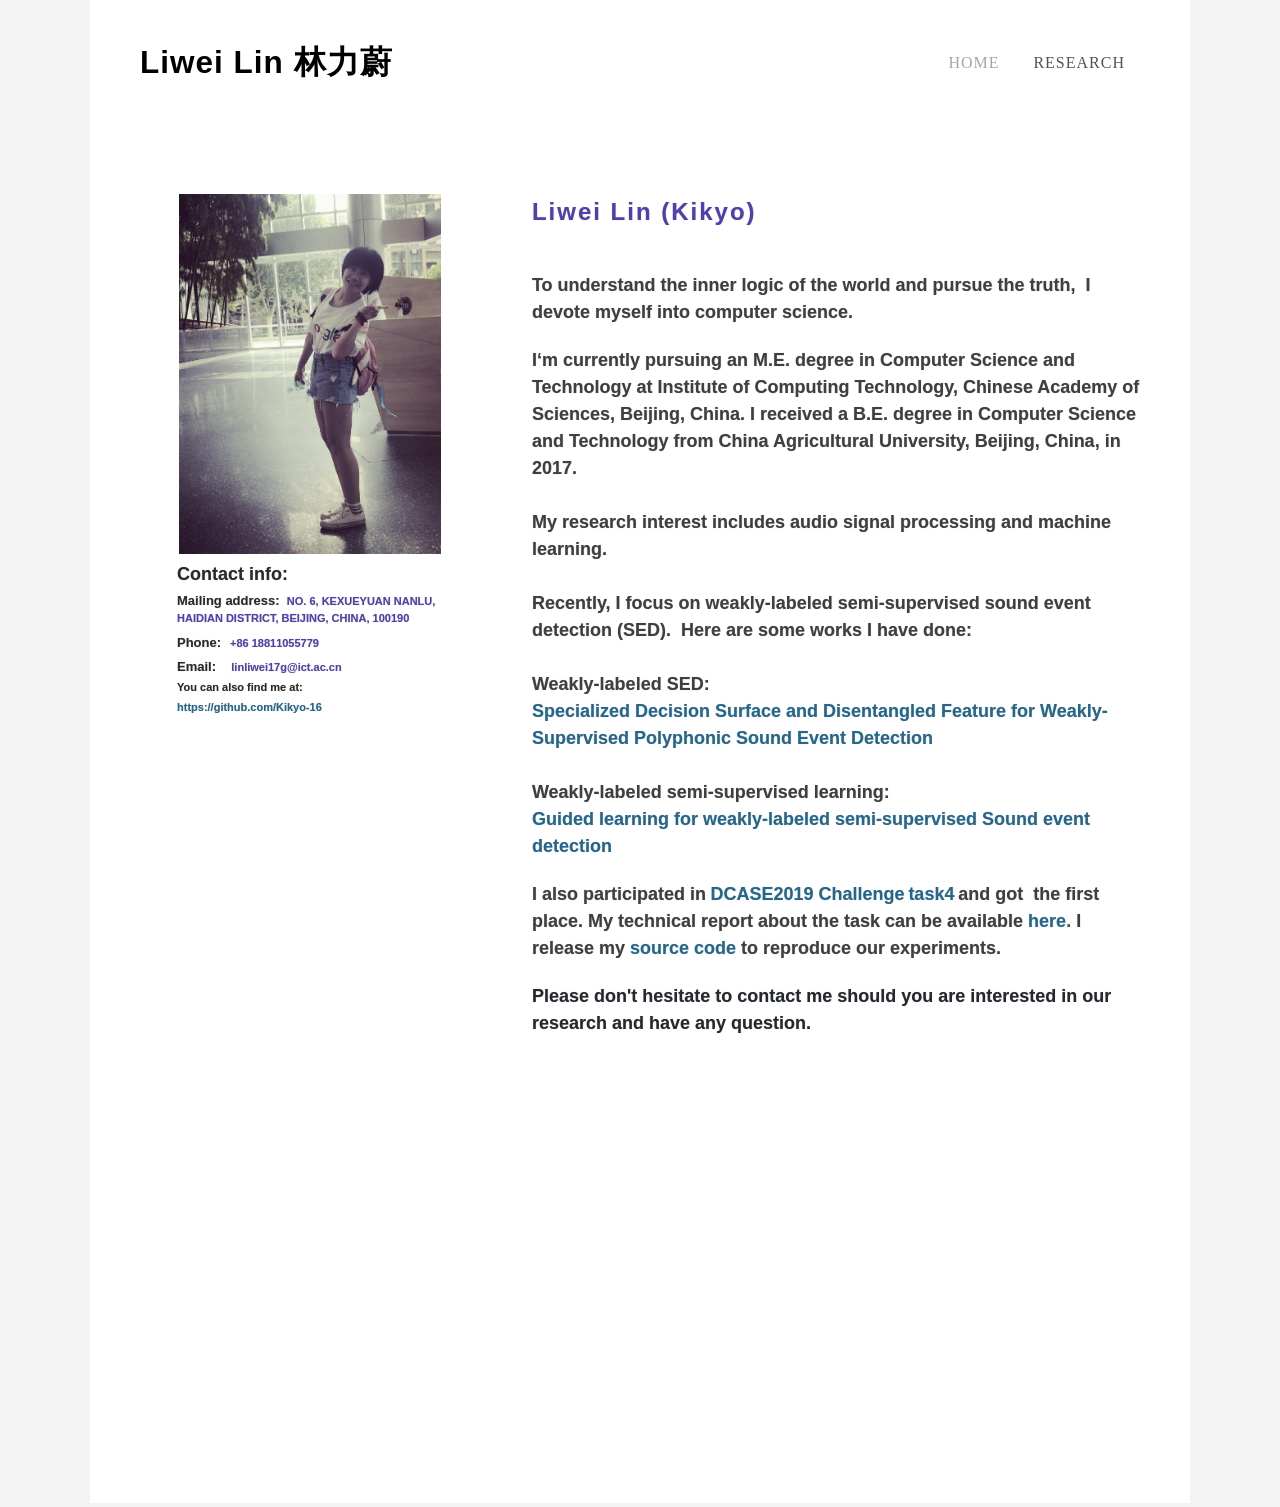
==== commit 0b41cf74: "Update index.html" ====
--- a/index.html
+++ b/index.html
@@ -243,7 +243,7 @@
 						
 
 <h2 class="blog-author-title" style="text-align:left;"><font color="#5040ae" size="5">Liwei Lin (Kikyo)</font></h2>
-<p style="text-align:left;"><strong><font size="4" color="#3f3f3f">To understand the inner logic of the world and pursue the truth&#8203;,&nbsp; I devote myself into computer science.</font></strong><br /><br /><font size="4"><font color="#3f3f3f">&#8203;I&lsquo;m currently pursuing an M.E. degree in Computer Science and Technology at Institute of Computing Technology, Chinese Academy of Sciences, Beijing, China. I received a B.E. degree in Computer Science and Technology from China Agricultural University, Beijing, China, in 2017.</font><br /><br /><font color="#3f3f3f">My research interest includes audio signal processing and machine learning.&nbsp;</font><br /><br /><font color="#3f3f3f">Recently, I focus on weakly-labeled semi-supervised sound event detection (SED).&nbsp; Here are some works I have done:<br /><br />Weakly-labeled SED:</font><br /><a href="https://arxiv.org/abs/1905.10091" target="_blank"><font color="#24678d">Specialized Decision Surface and Disentangled Feature for Weakly-Supervised Polyphonic Sound Event Detection</font></a><font color="#3387a2">&nbsp;</font><br /><br /><font color="#3f3f3f">Weakly-labeled semi-supervised learning:</font></font><br /><font size="4"><a href="https://arxiv.org/abs/1906.02517" target="_blank"><font color="#24678d">Guided Learning for the combination of weakly-supervised and semi-supervised learning</font></a><font color="#3387a2">&nbsp;&nbsp;</font></font><br /><br /><font color="#3f3f3f"><font size="4">I also participated in</font><font size="3">&nbsp;</font></font><a href="http://dcase.community/challenge2019/task-sound-event-detection-in-domestic-environments" target="_blank"><font color="#24678d"><font size="4">DCASE2019 Challenge</font> <font size="4">task4</font></font></a><font color="#24678d">&nbsp;</font><font size="4"><font color="#3f3f3f">and got&nbsp; the first place. My technical report about the task can be available</font> <a href="http://dcase.community/documents/challenge2019/technical_reports/DCASE2019_Lin_25.pdf" target="_blank"><font color="#24678d">here</font></a>. <font color="#3f3f3f">I release my </font><a href="https://github.com/Kikyo-16/Sound_event_detection" target="_blank"><font color="#24678d">source code</font></a><font color="#3387a2">&nbsp;</font><font color="#3f3f3f">to reproduce our experiments.</font></font><br /><br /><span style="color:rgb(36, 41, 46)"><font size="4">Please don't hesitate to contact me should you are interested in our research and have any question.</font></span><br /><br /><br /><br /><br /><br /><br /><br /><br /><font color="#3f3f3f">&#8203;</font></p>
+<p style="text-align:left;"><strong><font size="4" color="#3f3f3f">To understand the inner logic of the world and pursue the truth&#8203;,&nbsp; I devote myself into computer science.</font></strong><br /><br /><font size="4"><font color="#3f3f3f">&#8203;I&lsquo;m currently pursuing an M.E. degree in Computer Science and Technology at Institute of Computing Technology, Chinese Academy of Sciences, Beijing, China. I received a B.E. degree in Computer Science and Technology from China Agricultural University, Beijing, China, in 2017.</font><br /><br /><font color="#3f3f3f">My research interest includes audio signal processing and machine learning.&nbsp;</font><br /><br /><font color="#3f3f3f">Recently, I focus on weakly-labeled semi-supervised sound event detection (SED).&nbsp; Here are some works I have done:<br /><br />Weakly-labeled SED:</font><br /><a href="https://arxiv.org/abs/1905.10091" target="_blank"><font color="#24678d">Specialized Decision Surface and Disentangled Feature for Weakly-Supervised Polyphonic Sound Event Detection</font></a><font color="#3387a2">&nbsp;</font><br /><br /><font color="#3f3f3f">Weakly-labeled semi-supervised learning:</font></font><br /><font size="4"><a href="https://arxiv.org/abs/1906.02517" target="_blank"><font color="#24678d">Guided learning for weakly-labeled semi-supervised Sound event detection</font></a><font color="#3387a2">&nbsp;&nbsp;</font></font><br /><br /><font color="#3f3f3f"><font size="4">I also participated in</font><font size="3">&nbsp;</font></font><a href="http://dcase.community/challenge2019/task-sound-event-detection-in-domestic-environments" target="_blank"><font color="#24678d"><font size="4">DCASE2019 Challenge</font> <font size="4">task4</font></font></a><font color="#24678d">&nbsp;</font><font size="4"><font color="#3f3f3f">and got&nbsp; the first place. My technical report about the task can be available</font> <a href="http://dcase.community/documents/challenge2019/technical_reports/DCASE2019_Lin_25.pdf" target="_blank"><font color="#24678d">here</font></a>. <font color="#3f3f3f">I release my </font><a href="https://github.com/Kikyo-16/Sound_event_detection" target="_blank"><font color="#24678d">source code</font></a><font color="#3387a2">&nbsp;</font><font color="#3f3f3f">to reproduce our experiments.</font></font><br /><br /><span style="color:rgb(36, 41, 46)"><font size="4">Please don't hesitate to contact me should you are interested in our research and have any question.</font></span><br /><br /><br /><br /><br /><br /><br /><br /><br /><font color="#3f3f3f">&#8203;</font></p>
 
 
 					
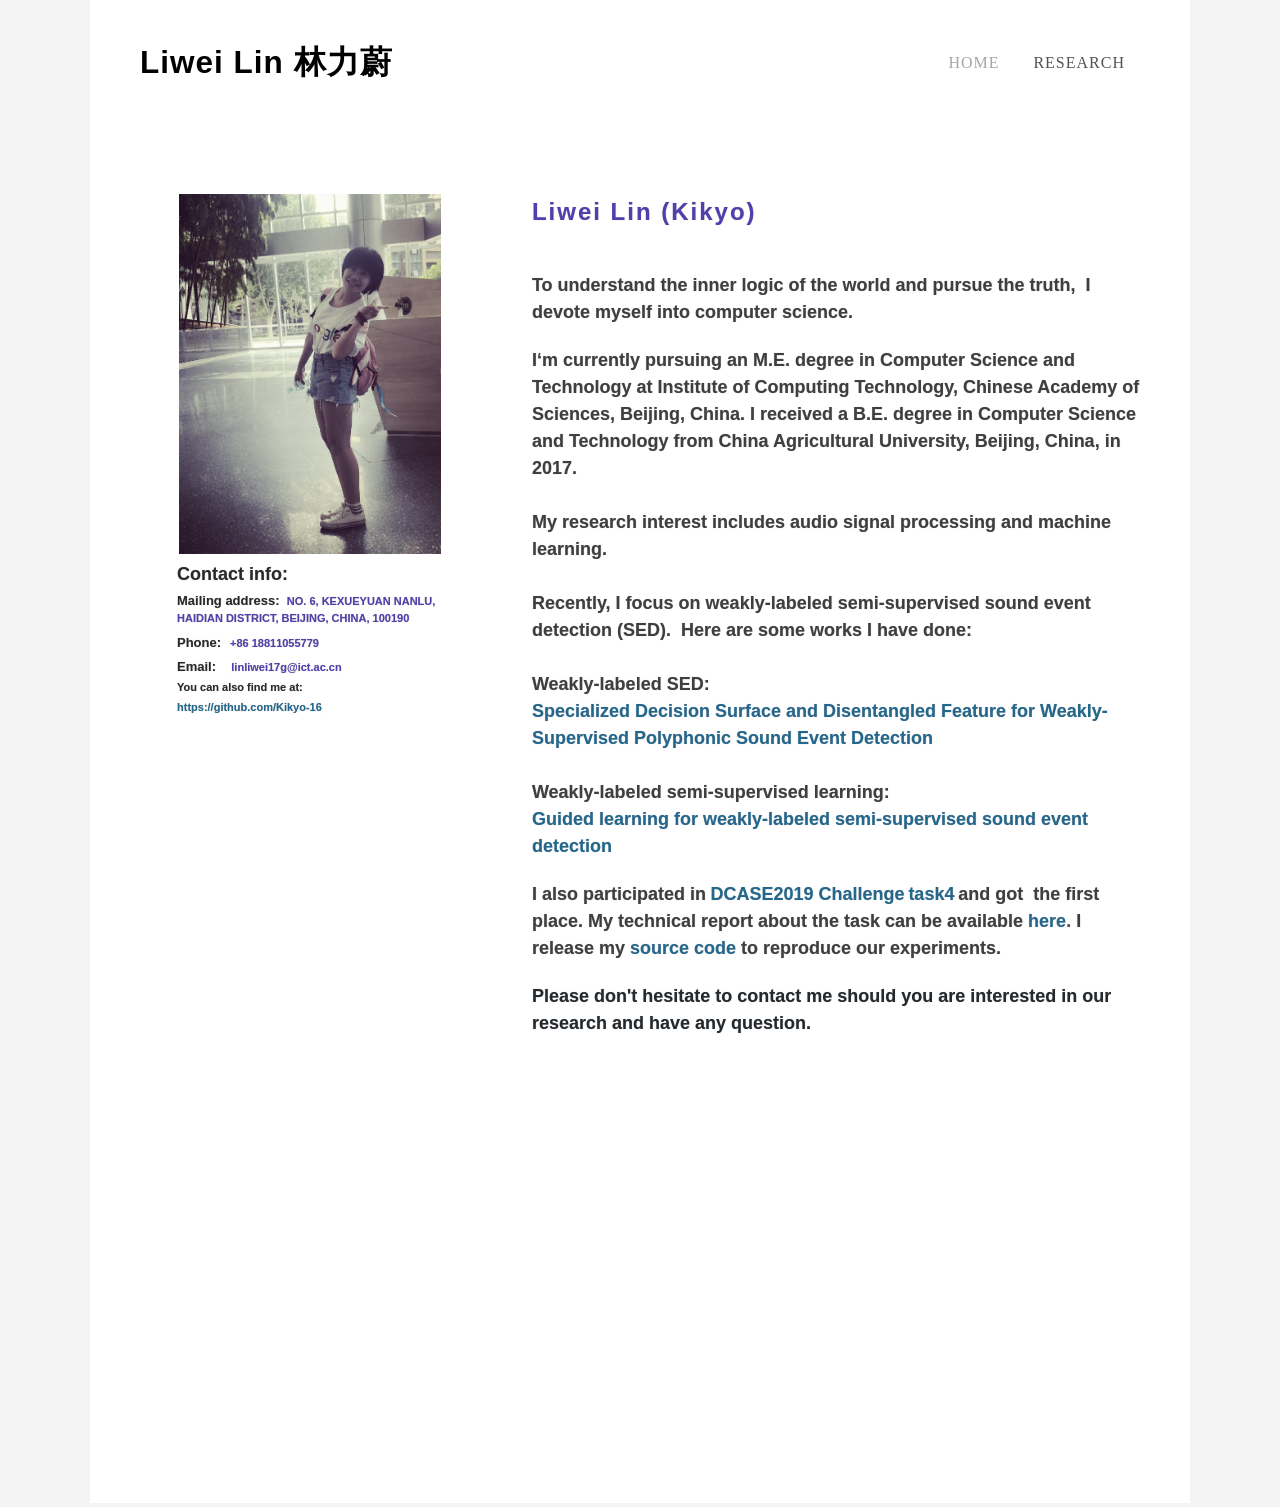
==== commit 7d27f922: "Update index.html" ====
--- a/index.html
+++ b/index.html
@@ -243,7 +243,7 @@
 						
 
 <h2 class="blog-author-title" style="text-align:left;"><font color="#5040ae" size="5">Liwei Lin (Kikyo)</font></h2>
-<p style="text-align:left;"><strong><font size="4" color="#3f3f3f">To understand the inner logic of the world and pursue the truth&#8203;,&nbsp; I devote myself into computer science.</font></strong><br /><br /><font size="4"><font color="#3f3f3f">&#8203;I&lsquo;m currently pursuing an M.E. degree in Computer Science and Technology at Institute of Computing Technology, Chinese Academy of Sciences, Beijing, China. I received a B.E. degree in Computer Science and Technology from China Agricultural University, Beijing, China, in 2017.</font><br /><br /><font color="#3f3f3f">My research interest includes audio signal processing and machine learning.&nbsp;</font><br /><br /><font color="#3f3f3f">Recently, I focus on weakly-labeled semi-supervised sound event detection (SED).&nbsp; Here are some works I have done:<br /><br />Weakly-labeled SED:</font><br /><a href="https://arxiv.org/abs/1905.10091" target="_blank"><font color="#24678d">Specialized Decision Surface and Disentangled Feature for Weakly-Supervised Polyphonic Sound Event Detection</font></a><font color="#3387a2">&nbsp;</font><br /><br /><font color="#3f3f3f">Weakly-labeled semi-supervised learning:</font></font><br /><font size="4"><a href="https://arxiv.org/abs/1906.02517" target="_blank"><font color="#24678d">Guided learning for weakly-labeled semi-supervised Sound event detection</font></a><font color="#3387a2">&nbsp;&nbsp;</font></font><br /><br /><font color="#3f3f3f"><font size="4">I also participated in</font><font size="3">&nbsp;</font></font><a href="http://dcase.community/challenge2019/task-sound-event-detection-in-domestic-environments" target="_blank"><font color="#24678d"><font size="4">DCASE2019 Challenge</font> <font size="4">task4</font></font></a><font color="#24678d">&nbsp;</font><font size="4"><font color="#3f3f3f">and got&nbsp; the first place. My technical report about the task can be available</font> <a href="http://dcase.community/documents/challenge2019/technical_reports/DCASE2019_Lin_25.pdf" target="_blank"><font color="#24678d">here</font></a>. <font color="#3f3f3f">I release my </font><a href="https://github.com/Kikyo-16/Sound_event_detection" target="_blank"><font color="#24678d">source code</font></a><font color="#3387a2">&nbsp;</font><font color="#3f3f3f">to reproduce our experiments.</font></font><br /><br /><span style="color:rgb(36, 41, 46)"><font size="4">Please don't hesitate to contact me should you are interested in our research and have any question.</font></span><br /><br /><br /><br /><br /><br /><br /><br /><br /><font color="#3f3f3f">&#8203;</font></p>
+<p style="text-align:left;"><strong><font size="4" color="#3f3f3f">To understand the inner logic of the world and pursue the truth&#8203;,&nbsp; I devote myself into computer science.</font></strong><br /><br /><font size="4"><font color="#3f3f3f">&#8203;I&lsquo;m currently pursuing an M.E. degree in Computer Science and Technology at Institute of Computing Technology, Chinese Academy of Sciences, Beijing, China. I received a B.E. degree in Computer Science and Technology from China Agricultural University, Beijing, China, in 2017.</font><br /><br /><font color="#3f3f3f">My research interest includes audio signal processing and machine learning.&nbsp;</font><br /><br /><font color="#3f3f3f">Recently, I focus on weakly-labeled semi-supervised sound event detection (SED).&nbsp; Here are some works I have done:<br /><br />Weakly-labeled SED:</font><br /><a href="https://arxiv.org/abs/1905.10091" target="_blank"><font color="#24678d">Specialized Decision Surface and Disentangled Feature for Weakly-Supervised Polyphonic Sound Event Detection</font></a><font color="#3387a2">&nbsp;</font><br /><br /><font color="#3f3f3f">Weakly-labeled semi-supervised learning:</font></font><br /><font size="4"><a href="https://arxiv.org/abs/1906.02517" target="_blank"><font color="#24678d">Guided learning for weakly-labeled semi-supervised sound event detection</font></a><font color="#3387a2">&nbsp;&nbsp;</font></font><br /><br /><font color="#3f3f3f"><font size="4">I also participated in</font><font size="3">&nbsp;</font></font><a href="http://dcase.community/challenge2019/task-sound-event-detection-in-domestic-environments" target="_blank"><font color="#24678d"><font size="4">DCASE2019 Challenge</font> <font size="4">task4</font></font></a><font color="#24678d">&nbsp;</font><font size="4"><font color="#3f3f3f">and got&nbsp; the first place. My technical report about the task can be available</font> <a href="http://dcase.community/documents/challenge2019/technical_reports/DCASE2019_Lin_25.pdf" target="_blank"><font color="#24678d">here</font></a>. <font color="#3f3f3f">I release my </font><a href="https://github.com/Kikyo-16/Sound_event_detection" target="_blank"><font color="#24678d">source code</font></a><font color="#3387a2">&nbsp;</font><font color="#3f3f3f">to reproduce our experiments.</font></font><br /><br /><span style="color:rgb(36, 41, 46)"><font size="4">Please don't hesitate to contact me should you are interested in our research and have any question.</font></span><br /><br /><br /><br /><br /><br /><br /><br /><br /><font color="#3f3f3f">&#8203;</font></p>
 
 
 					
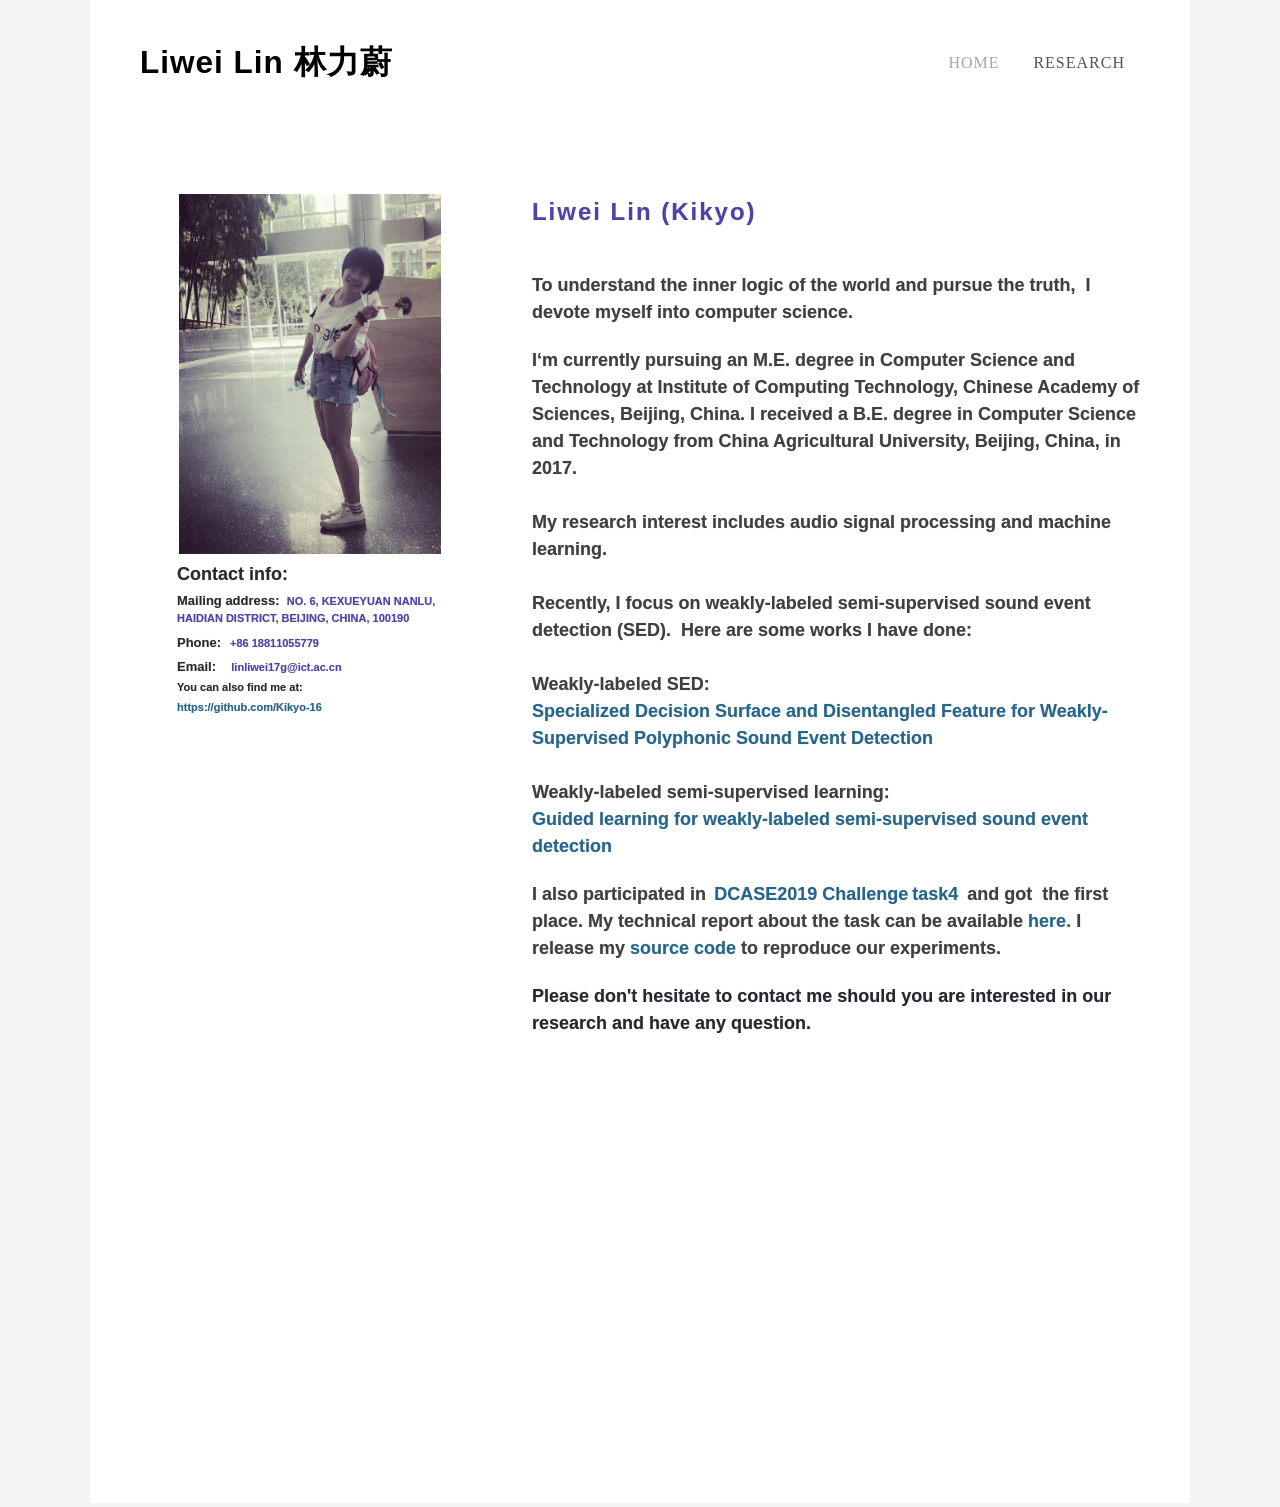
==== commit 7597281b: "update" ====
--- a/index.html
+++ b/index.html
@@ -18,16 +18,7 @@
 <link rel="stylesheet" type="text/css" href="css/fancybox.css?1568932596" />
 <link rel="stylesheet" type="text/css" href="css/social-icons.css?buildtime=1568932596" media="screen,projection" />
 <link rel="stylesheet" type="text/css" href="css/main_style.css?1569141014" title="wsite-theme-css" />
-<!--<link href='//fonts.googleapis.com/css?family=Lato:400,300,300italic,700,400italic,700italic&subset=latin,latin-ext' rel='stylesheet' type='text/css' />
-<link href='//fonts.googleapis.com/css?family=Montserrat:400,700&subset=latin,latin-ext' rel='stylesheet' type='text/css' />
-
-<link href='//fonts.googleapis.com/css?family=Actor&subset=latin,latin-ext' rel='stylesheet' type='text/css' />
-<link href='//fonts.googleapis.com/css?family=Amaranth:400,700,400italic,700italic&subset=latin,latin-ext' rel='stylesheet' type='text/css' />
-<link href='//fonts.googleapis.com/css?family=Karla:400,700,400italic,700italic&subset=latin,latin-ext' rel='stylesheet' type='text/css' />
-<link href='//fonts.googleapis.com/css?family=Actor&subset=latin,latin-ext' rel='stylesheet' type='text/css' />
-<link href='//fonts.googleapis.com/css?family=Actor&subset=latin,latin-ext' rel='stylesheet' type='text/css' />
-<link href='//fonts.googleapis.com/css?family=Vollkorn:400,700,400italic,700italic&subset=latin,latin-ext' rel='stylesheet' type='text/css' />
--->
+
 <style type='text/css'>
 .wsite-elements.wsite-not-footer:not(.wsite-header-elements) div.paragraph, .wsite-elements.wsite-not-footer:not(.wsite-header-elements) p, .wsite-elements.wsite-not-footer:not(.wsite-header-elements) .product-block .product-title, .wsite-elements.wsite-not-footer:not(.wsite-header-elements) .product-description, .wsite-elements.wsite-not-footer:not(.wsite-header-elements) .wsite-form-field label, .wsite-elements.wsite-not-footer:not(.wsite-header-elements) .wsite-form-field label, #wsite-content div.paragraph, #wsite-content p, #wsite-content .product-block .product-title, #wsite-content .product-description, #wsite-content .wsite-form-field label, #wsite-content .wsite-form-field label, .blog-sidebar div.paragraph, .blog-sidebar p, .blog-sidebar .wsite-form-field label, .blog-sidebar .wsite-form-field label {font-family:"Actor" !important;letter-spacing: 0px !important;}
 #wsite-content div.paragraph, #wsite-content p, #wsite-content .product-block .product-title, #wsite-content .product-description, #wsite-content .wsite-form-field label, #wsite-content .wsite-form-field label, .blog-sidebar div.paragraph, .blog-sidebar p, .blog-sidebar .wsite-form-field label, .blog-sidebar .wsite-form-field label {}
@@ -74,47 +65,31 @@
 #wsite-content h2.wsite-product-title {}
 .wsite-product .wsite-product-price a {}
 }</style>
-<style>
-.wsite-background {background-image: url("/uploads/1/2/7/3/127398205/background-images/1928251627.jpeg") !important;background-repeat: no-repeat !important;background-position: 50% 50% !important;background-size: 100% !important;background-color: transparent !important;background: inherit;}
-body.wsite-background {background-attachment: fixed !important;}.wsite-background.wsite-custom-background{ background-size: cover !important}
-</style>
+
 
 	</head>
 	<body class="header-page  wsite-page-index wsite-blog-index  full-width-off  wsite-theme-light"><!-- header-wrap -->
 	<div id="header-wrap">
 		<div id="header" class="content-wrap container">
 			<label id="nav-trigger" class="hamburger" for="mobile-trigger"></label>
-			<div id="logo"><span class="wsite-logo">
-
-	<a href="/">
-	
-	<span id="wsite-title">Liwei Lin &#26519;&#21147;&#34074;</span>
-	
-	</a>
-
-</span></div>
+			<div id="logo">
+				<span class="wsite-logo">
+					<a href="/">
+						<span id="wsite-title">Liwei Lin &#26519;&#21147;&#34074;</span>
+					</a>
+				</span>
+			</div>
 			<div id="header-right">
-				<div id="nav" class="nav"><ul class="wsite-menu-default">
-		<li id="active" class="wsite-menu-item-wrap">
-			<a
-						href="index.html"
-				class="wsite-menu-item"
-				>
-				Home
-			</a>
-			
-		</li>
-		<li id="pg789895384538785943" class="wsite-menu-item-wrap">
-			<a
-						href="research.html"
-				class="wsite-menu-item"
-				>
-				Research
-			</a>
-			
-		</li>
-</ul>
-</div>
+				<div id="nav" class="nav">
+					<ul class="wsite-menu-default">
+						<li id="active" class="wsite-menu-item-wrap">
+							<a href="index.html" class="wsite-menu-item">Home</a>
+						</li>
+						<li id="pg789895384538785943" class="wsite-menu-item-wrap">
+							<a href="research.html" class="wsite-menu-item">Research</a>
+						</li>
+					</ul>
+				</div>
 			</div>
 		</div>
 	</div>
@@ -122,48 +97,36 @@
 
 	<div id="wrapper">
 		<div id="wrapper-content">
-			<div id="navmobile" class="nav"><ul class="wsite-menu-default">
-		<li id="active" class="wsite-menu-item-wrap">
-			<a
-						href="/"
-				class="wsite-menu-item"
-				>
-				Home
-			</a>
-			
-		</li>
-		<li id="pg789895384538785943" class="wsite-menu-item-wrap">
-			<a
-						href="/research.html"
-				class="wsite-menu-item"
-				>
-				Research
-			</a>
-			
-		</li>
-</ul>
-</div>
+			<div id="navmobile" class="nav">
+				<ul class="wsite-menu-default">
+					<li id="active" class="wsite-menu-item-wrap">
+						<a href="/" class="wsite-menu-item">Home</a>
+					</li>
+					<li id="pg789895384538785943" class="wsite-menu-item-wrap">
+						<a href="/research.html" class="wsite-menu-item">Research</a>
+					</li>
+				</ul>
+			</div>
 
 			<div id="main-content">
-
 				<!-- banner-wrap -->
 				<div id="banner-wrap">
 					<div class="wsite-elements wsite-not-footer wsite-header-elements">
-	<div class="wsite-section-wrap">
-	<div  class="wsite-section wsite-header-section wsite-section-bg-color" style="height: auto;vertical-align: top;background-color: #fff;background-image: none;is_customized: 1;" >
-		<div class="wsite-section-content">
-			
-						<div id="banner">
-				<div class="wsite-section-elements">
-					<div><div class="wsite-multicol"><div class="wsite-multicol-table-wrap" style="margin:0 -10px;">
-	<table class="wsite-multicol-table">
-		<tbody class="wsite-multicol-tbody">
-			<tr class="wsite-multicol-tr">
-				<td class="wsite-multicol-col" style="width:34.087437595664%; padding:0 10px;">
-					
-						
-
-<div><div class="wsite-image wsite-image-border-none " style="padding-top:20px;padding-bottom:0px;margin-left:40px;margin-right:20px;text-align:left">
+						<div class="wsite-section-wrap">
+							<div  class="wsite-section wsite-header-section wsite-section-bg-color" style="height: auto;vertical-align: top;background-color: #fff;background-image: none;is_customized: 1;" >
+								<div class="wsite-section-content">
+									<div id="banner">
+										<div class="wsite-section-elements">
+											<div>
+												<div class="wsite-multicol"><div class="wsite-multicol-table-wrap" style="margin:0 -10px;">
+													<table class="wsite-multicol-table">
+														<tbody class="wsite-multicol-tbody">
+															<tr class="wsite-multicol-tr">
+																<td class="wsite-multicol-col" style="width:34.087437595664%; padding:0 10px;">
+					
+						
+
+																	<div><div class="wsite-image wsite-image-border-none " style="padding-top:20px;padding-bottom:0px;margin-left:40px;margin-right:20px;text-align:left">
 <a>
 <img src="me.jpg" alt="Picture" style="width:auto;max-width:100%" />
 </a>
@@ -243,7 +206,26 @@
 						
 
 <h2 class="blog-author-title" style="text-align:left;"><font color="#5040ae" size="5">Liwei Lin (Kikyo)</font></h2>
-<p style="text-align:left;"><strong><font size="4" color="#3f3f3f">To understand the inner logic of the world and pursue the truth&#8203;,&nbsp; I devote myself into computer science.</font></strong><br /><br /><font size="4"><font color="#3f3f3f">&#8203;I&lsquo;m currently pursuing an M.E. degree in Computer Science and Technology at Institute of Computing Technology, Chinese Academy of Sciences, Beijing, China. I received a B.E. degree in Computer Science and Technology from China Agricultural University, Beijing, China, in 2017.</font><br /><br /><font color="#3f3f3f">My research interest includes audio signal processing and machine learning.&nbsp;</font><br /><br /><font color="#3f3f3f">Recently, I focus on weakly-labeled semi-supervised sound event detection (SED).&nbsp; Here are some works I have done:<br /><br />Weakly-labeled SED:</font><br /><a href="https://arxiv.org/abs/1905.10091" target="_blank"><font color="#24678d">Specialized Decision Surface and Disentangled Feature for Weakly-Supervised Polyphonic Sound Event Detection</font></a><font color="#3387a2">&nbsp;</font><br /><br /><font color="#3f3f3f">Weakly-labeled semi-supervised learning:</font></font><br /><font size="4"><a href="https://arxiv.org/abs/1906.02517" target="_blank"><font color="#24678d">Guided learning for weakly-labeled semi-supervised sound event detection</font></a><font color="#3387a2">&nbsp;&nbsp;</font></font><br /><br /><font color="#3f3f3f"><font size="4">I also participated in</font><font size="3">&nbsp;</font></font><a href="http://dcase.community/challenge2019/task-sound-event-detection-in-domestic-environments" target="_blank"><font color="#24678d"><font size="4">DCASE2019 Challenge</font> <font size="4">task4</font></font></a><font color="#24678d">&nbsp;</font><font size="4"><font color="#3f3f3f">and got&nbsp; the first place. My technical report about the task can be available</font> <a href="http://dcase.community/documents/challenge2019/technical_reports/DCASE2019_Lin_25.pdf" target="_blank"><font color="#24678d">here</font></a>. <font color="#3f3f3f">I release my </font><a href="https://github.com/Kikyo-16/Sound_event_detection" target="_blank"><font color="#24678d">source code</font></a><font color="#3387a2">&nbsp;</font><font color="#3f3f3f">to reproduce our experiments.</font></font><br /><br /><span style="color:rgb(36, 41, 46)"><font size="4">Please don't hesitate to contact me should you are interested in our research and have any question.</font></span><br /><br /><br /><br /><br /><br /><br /><br /><br /><font color="#3f3f3f">&#8203;</font></p>
+<p style="text-align:left;"><strong><font size="4" color="#3f3f3f">To understand the inner logic of the world and pursue the truth&#8203;,&nbsp;
+	I devote myself into computer science.</font></strong><br /><br /><font size="4"><font color="#3f3f3f">&#8203;
+	I&lsquo;m currently pursuing an M.E. degree in Computer Science and Technology at Institute of Computing Technology, Chinese Academy of Sciences, Beijing, China.
+	I received a B.E. degree in Computer Science and Technology from China Agricultural University, Beijing, China, in 2017.</font><br /><br /><font color="#3f3f3f">
+	My research interest includes audio signal processing and machine learning.&nbsp;</font><br /><br /><font color="#3f3f3f">
+	Recently, I focus on weakly-labeled semi-supervised sound event detection (SED).&nbsp;
+	Here are some works I have done:
+	<br /><br />Weakly-labeled SED:</font><br /><a href="https://arxiv.org/abs/1905.10091" target="_blank"><font color="#24678d">
+	Specialized Decision Surface and Disentangled Feature for Weakly-Supervised Polyphonic Sound Event Detection</font></a><font color="#3387a2">&nbsp;</font><br /><br />
+	<font color="#3f3f3f">Weakly-labeled semi-supervised learning:</font></font><br /><font size="4"><a href="https://arxiv.org/abs/1906.02517" target="_blank">
+	<font color="#24678d">Guided learning for weakly-labeled semi-supervised sound event detection</font></a><font color="#3387a2">&nbsp;&nbsp;</font></font><br /><br />
+	<font color="#3f3f3f"><font size="4">I also participated in</font><font size="3">&nbsp;</font></font>
+	<a href="http://dcase.community/challenge2019/task-sound-event-detection-in-domestic-environments" target="_blank"><font color="#24678d">
+		<font size="4">DCASE2019 Challenge</font> <font size="4">task4</font></font></a><font color="#24678d">&nbsp;</font><font size="4">
+		<font color="#3f3f3f">and got&nbsp; the first place. My technical report about the task can be available</font>
+		<a href="http://dcase.community/documents/challenge2019/technical_reports/DCASE2019_Lin_25.pdf" target="_blank">
+			<font color="#24678d">here</font></a>.
+		<font color="#3f3f3f">I release my </font><a href="https://github.com/Kikyo-16/Sound_event_detection" target="_blank">
+		<font color="#24678d">source code</font></a><font color="#3387a2">&nbsp;</font><font color="#3f3f3f">to reproduce our experiments.</font></font><br /><br /><span style="color:rgb(36, 41, 46)">
+		<font size="4">Please don't hesitate to contact me should you are interested in our research and have any question.</font></span><br /><br /><br /><br /><br /><br /><br /><br /><br /><font color="#3f3f3f">&#8203;</font></p>
 
 
 					
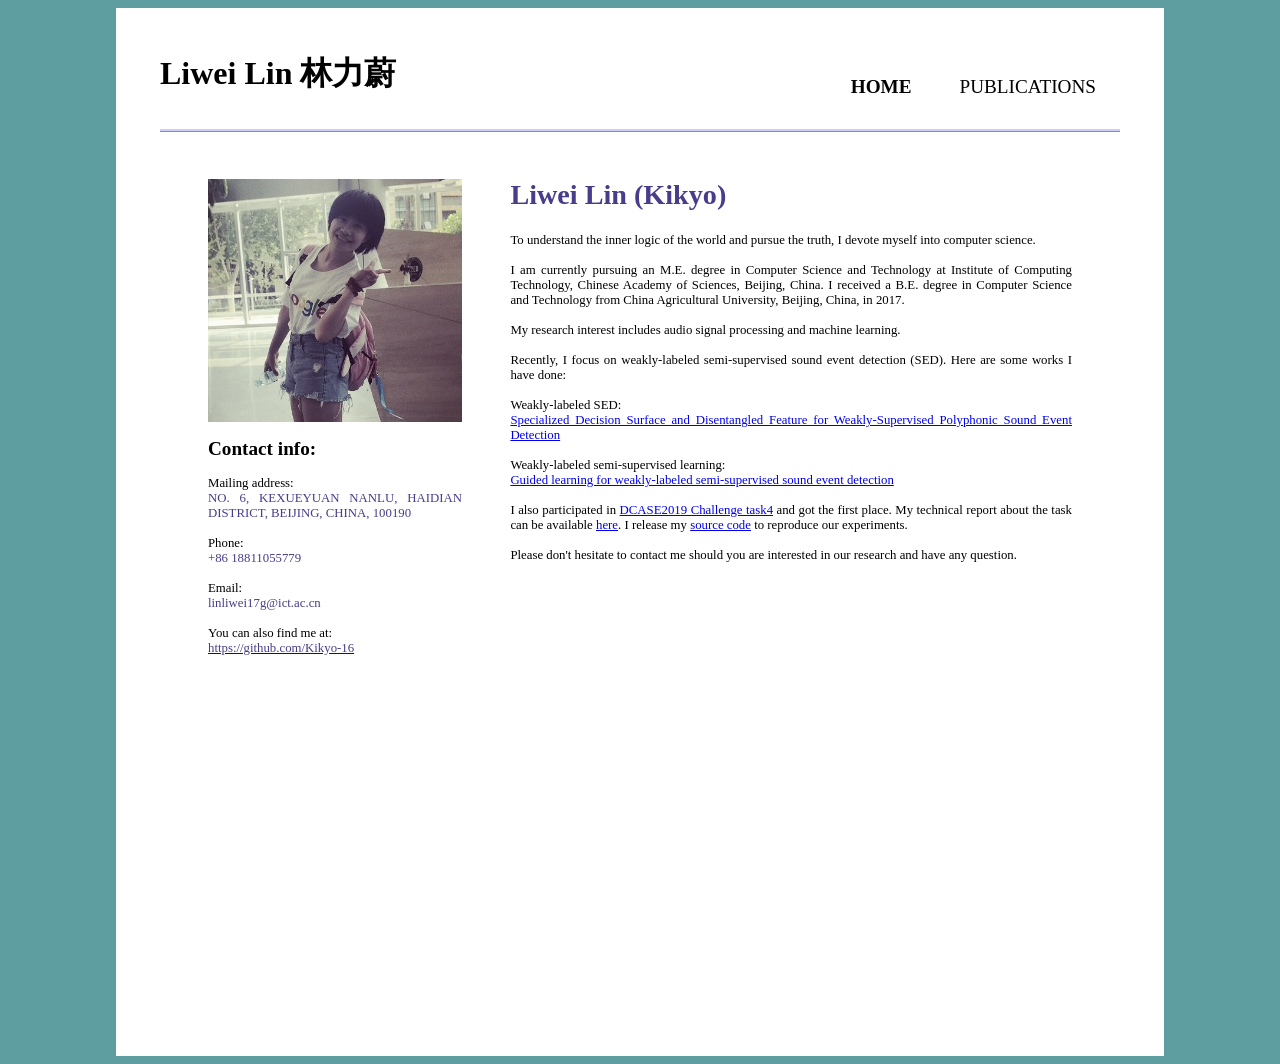
==== commit 64106315: "update" ====
--- a/index.html
+++ b/index.html
@@ -1,318 +1,165 @@
+<html>
+    <head>
+		<title>Liwei Lin &#26519;&#21147;&#34074; - Homepage</title>
+        <link rel = "stylesheet" type = "text/css" href = "css/index.css" />
+        <link rel = "stylesheet" type = "text/css" href = "css/home_temp.css" />
+        <link rel = "stylesheet" type = "text/css" href = "css/research_temp.css" />
+	</head>
+    <body class = "bd_css">
 
-<!DOCTYPE html>
-<html lang="en" xmlns:fb="http://ogp.me/ns/fb#">
-	<head><script src="site/gdprscript.js?buildTime=1568932596&hasRemindMe=true&stealth=false"></script>
-		<title>Liwei Lin &#26519;&#21147;&#34074; - Home</title><meta property="og:site_name" content="Liwei Lin &#26519;&#21147;&#34074;" />
-<meta property="og:title" content="Home" />
-<meta property="og:description" content="Liwei Lin &#26519;&#21147;&#34074;" />
-<meta property="og:image" content="me.jpg" />
-<meta http-equiv='cache-control' content='no-cache' />
+        <div id = "content" class = "content_css">
+            <div id = "menu" class = "menu_css">
+                <div id = "my_name" class = "my_name_css">
+                    Liwei Lin &#26519;&#21147;&#34074;
+                </div>
+                <div id = "my_menu" class = "my_menu_css">
+
+                    <div id = "research" class = "my_sub_menu_css">
+            				PUBLICATIONS
+                    </div>
+                    <div id = "home" class = "my_sub_menu_css">
+            				HOME
+                    </div>
+                </div>
+            </div>
+            <div class = "menu_bar_css">&nbsp;</div>
+            <div id = "my_content" class = "my_content_css">
+                <div id = "my_home_temp"></div>
+                <div id = "my_research_temp" style="display:none"></div>
+            </div>
+        </div>
 
 
-
-<meta http-equiv="Content-Type" content="text/html; charset=utf-8"/>
-<!--<meta name="viewport" content="width=device-width, initial-scale=1.0;">-->
-
-		
-<link id="wsite-base-style" rel="stylesheet" type="text/css" href="css/sites.css?buildTime=1568932596" />
-<link rel="stylesheet" type="text/css" href="css/fancybox.css?1568932596" />
-<link rel="stylesheet" type="text/css" href="css/social-icons.css?buildtime=1568932596" media="screen,projection" />
-<link rel="stylesheet" type="text/css" href="css/main_style.css?1569141014" title="wsite-theme-css" />
-
-<style type='text/css'>
-.wsite-elements.wsite-not-footer:not(.wsite-header-elements) div.paragraph, .wsite-elements.wsite-not-footer:not(.wsite-header-elements) p, .wsite-elements.wsite-not-footer:not(.wsite-header-elements) .product-block .product-title, .wsite-elements.wsite-not-footer:not(.wsite-header-elements) .product-description, .wsite-elements.wsite-not-footer:not(.wsite-header-elements) .wsite-form-field label, .wsite-elements.wsite-not-footer:not(.wsite-header-elements) .wsite-form-field label, #wsite-content div.paragraph, #wsite-content p, #wsite-content .product-block .product-title, #wsite-content .product-description, #wsite-content .wsite-form-field label, #wsite-content .wsite-form-field label, .blog-sidebar div.paragraph, .blog-sidebar p, .blog-sidebar .wsite-form-field label, .blog-sidebar .wsite-form-field label {font-family:"Actor" !important;letter-spacing: 0px !important;}
-#wsite-content div.paragraph, #wsite-content p, #wsite-content .product-block .product-title, #wsite-content .product-description, #wsite-content .wsite-form-field label, #wsite-content .wsite-form-field label, .blog-sidebar div.paragraph, .blog-sidebar p, .blog-sidebar .wsite-form-field label, .blog-sidebar .wsite-form-field label {}
-.wsite-elements.wsite-footer div.paragraph, .wsite-elements.wsite-footer p, .wsite-elements.wsite-footer .product-block .product-title, .wsite-elements.wsite-footer .product-description, .wsite-elements.wsite-footer .wsite-form-field label, .wsite-elements.wsite-footer .wsite-form-field label{}
-.wsite-elements.wsite-not-footer:not(.wsite-header-elements) h2, .wsite-elements.wsite-not-footer:not(.wsite-header-elements) .product-long .product-title, .wsite-elements.wsite-not-footer:not(.wsite-header-elements) .product-large .product-title, .wsite-elements.wsite-not-footer:not(.wsite-header-elements) .product-small .product-title, #wsite-content h2, #wsite-content .product-long .product-title, #wsite-content .product-large .product-title, #wsite-content .product-small .product-title, .blog-sidebar h2 {font-family:"Amaranth" !important;letter-spacing: 5px !important;}
-#wsite-content h2, #wsite-content .product-long .product-title, #wsite-content .product-large .product-title, #wsite-content .product-small .product-title, .blog-sidebar h2 {}
-.wsite-elements.wsite-footer h2, .wsite-elements.wsite-footer .product-long .product-title, .wsite-elements.wsite-footer .product-large .product-title, .wsite-elements.wsite-footer .product-small .product-title{}
-#wsite-title {text-transform:  none !important;letter-spacing: 1px !important;}
-.wsite-menu-default a {font-family:"Karla" !important;}
-.wsite-menu a {}
-.wsite-image div, .wsite-caption {}
-.galleryCaptionInnerText {font-family:"Actor" !important;}
-.fancybox-title {}
-.wslide-caption-text {font-family:"Actor" !important;}
-.wsite-phone {}
-.wsite-headline,.wsite-header-section .wsite-content-title {font-family:"Vollkorn" !important;font-weight:400 !important;font-style:normal !important;letter-spacing: 0px !important;}
-.wsite-headline-paragraph,.wsite-header-section .paragraph {}
-.wsite-button-inner {}
-.wsite-not-footer blockquote {}
-.wsite-footer blockquote {}
-.blog-header h2 a {}
-#wsite-content h2.wsite-product-title {}
-.wsite-product .wsite-product-price a {}
-@media screen and (min-width: 767px) {.wsite-elements.wsite-not-footer:not(.wsite-header-elements) div.paragraph, .wsite-elements.wsite-not-footer:not(.wsite-header-elements) p, .wsite-elements.wsite-not-footer:not(.wsite-header-elements) .product-block .product-title, .wsite-elements.wsite-not-footer:not(.wsite-header-elements) .product-description, .wsite-elements.wsite-not-footer:not(.wsite-header-elements) .wsite-form-field label, .wsite-elements.wsite-not-footer:not(.wsite-header-elements) .wsite-form-field label, #wsite-content div.paragraph, #wsite-content p, #wsite-content .product-block .product-title, #wsite-content .product-description, #wsite-content .wsite-form-field label, #wsite-content .wsite-form-field label, .blog-sidebar div.paragraph, .blog-sidebar p, .blog-sidebar .wsite-form-field label, .blog-sidebar .wsite-form-field label {font-size:15px !important;line-height:29px !important;}
-#wsite-content div.paragraph, #wsite-content p, #wsite-content .product-block .product-title, #wsite-content .product-description, #wsite-content .wsite-form-field label, #wsite-content .wsite-form-field label, .blog-sidebar div.paragraph, .blog-sidebar p, .blog-sidebar .wsite-form-field label, .blog-sidebar .wsite-form-field label {}
-.wsite-elements.wsite-footer div.paragraph, .wsite-elements.wsite-footer p, .wsite-elements.wsite-footer .product-block .product-title, .wsite-elements.wsite-footer .product-description, .wsite-elements.wsite-footer .wsite-form-field label, .wsite-elements.wsite-footer .wsite-form-field label{}
-.wsite-elements.wsite-not-footer:not(.wsite-header-elements) h2, .wsite-elements.wsite-not-footer:not(.wsite-header-elements) .product-long .product-title, .wsite-elements.wsite-not-footer:not(.wsite-header-elements) .product-large .product-title, .wsite-elements.wsite-not-footer:not(.wsite-header-elements) .product-small .product-title, #wsite-content h2, #wsite-content .product-long .product-title, #wsite-content .product-large .product-title, #wsite-content .product-small .product-title, .blog-sidebar h2 {font-size:21px !important;}
-#wsite-content h2, #wsite-content .product-long .product-title, #wsite-content .product-large .product-title, #wsite-content .product-small .product-title, .blog-sidebar h2 {}
-.wsite-elements.wsite-footer h2, .wsite-elements.wsite-footer .product-long .product-title, .wsite-elements.wsite-footer .product-large .product-title, .wsite-elements.wsite-footer .product-small .product-title{}
-#wsite-title {}
-.wsite-menu-default a {font-size:16px !important;}
-.wsite-menu a {}
-.wsite-image div, .wsite-caption {}
-.galleryCaptionInnerText {}
-.fancybox-title {}
-.wslide-caption-text {}
-.wsite-phone {}
-.wsite-headline,.wsite-header-section .wsite-content-title {font-size:40px !important;}
-.wsite-headline-paragraph,.wsite-header-section .paragraph {font-size:11px !important;}
-.wsite-button-inner {}
-.wsite-not-footer blockquote {}
-.wsite-footer blockquote {}
-.blog-header h2 a {font-size:26px !important;}
-#wsite-content h2.wsite-product-title {}
-.wsite-product .wsite-product-price a {}
-}</style>
+    </body>
 
 
-	</head>
-	<body class="header-page  wsite-page-index wsite-blog-index  full-width-off  wsite-theme-light"><!-- header-wrap -->
-	<div id="header-wrap">
-		<div id="header" class="content-wrap container">
-			<label id="nav-trigger" class="hamburger" for="mobile-trigger"></label>
-			<div id="logo">
-				<span class="wsite-logo">
-					<a href="/">
-						<span id="wsite-title">Liwei Lin &#26519;&#21147;&#34074;</span>
-					</a>
-				</span>
-			</div>
-			<div id="header-right">
-				<div id="nav" class="nav">
-					<ul class="wsite-menu-default">
-						<li id="active" class="wsite-menu-item-wrap">
-							<a href="index.html" class="wsite-menu-item">Home</a>
-						</li>
-						<li id="pg789895384538785943" class="wsite-menu-item-wrap">
-							<a href="research.html" class="wsite-menu-item">Research</a>
-						</li>
-					</ul>
-				</div>
-			</div>
-		</div>
-	</div>
-	<!-- end header-wrap -->
+    <script src="scripts/jquery-3.4.1.min.js" charset="utf-8"></script>
+    <script>
+        function setVisible(eleID, visible){
+            var ele = document.getElementById(eleID);
+            if(visible)
+                ele.style.display = "block";
+            else
+                ele.style.display = "none";
+        };
+        function setFront(eleID, is_front){
+            var ele = document.getElementById(eleID);
+            if(is_front){
+                ele.style.fontWeight = "bold";
+                //ele.style.color = "#CCCCFF";
+            }
+            else{
+                ele.style.fontWeight = "normal";
+                //ele.style.color = "#000000";
+            }
+        };
+        $(function(){
+            $('#research').on("click", function () {
+                setVisible("my_home_temp", false);
+                setVisible("my_research_temp", true);
+                setFront("research", true);
+                setFront("home", false);
+            });
+            $('#home').on("click", function () {
+                setVisible("my_home_temp", true);
+                setVisible("my_research_temp", false);
+                setFront("research", false);
+                setFront("home", true);
+            });
+          });
 
-	<div id="wrapper">
-		<div id="wrapper-content">
-			<div id="navmobile" class="nav">
-				<ul class="wsite-menu-default">
-					<li id="active" class="wsite-menu-item-wrap">
-						<a href="/" class="wsite-menu-item">Home</a>
-					</li>
-					<li id="pg789895384538785943" class="wsite-menu-item-wrap">
-						<a href="/research.html" class="wsite-menu-item">Research</a>
-					</li>
-				</ul>
-			</div>
-
-			<div id="main-content">
-				<!-- banner-wrap -->
-				<div id="banner-wrap">
-					<div class="wsite-elements wsite-not-footer wsite-header-elements">
-						<div class="wsite-section-wrap">
-							<div  class="wsite-section wsite-header-section wsite-section-bg-color" style="height: auto;vertical-align: top;background-color: #fff;background-image: none;is_customized: 1;" >
-								<div class="wsite-section-content">
-									<div id="banner">
-										<div class="wsite-section-elements">
-											<div>
-												<div class="wsite-multicol"><div class="wsite-multicol-table-wrap" style="margin:0 -10px;">
-													<table class="wsite-multicol-table">
-														<tbody class="wsite-multicol-tbody">
-															<tr class="wsite-multicol-tr">
-																<td class="wsite-multicol-col" style="width:34.087437595664%; padding:0 10px;">
-					
-						
-
-																	<div><div class="wsite-image wsite-image-border-none " style="padding-top:20px;padding-bottom:0px;margin-left:40px;margin-right:20px;text-align:left">
-<a>
-<img src="me.jpg" alt="Picture" style="width:auto;max-width:100%" />
-</a>
-<div style="display:block;font-size:90%"></div>
-</div></div>
-
-<div class="paragraph" style="text-align:left;"><ul><li><font color="#2a2a2a" size="4">Contact info:</font></li><li><font size="2" style="color:rgb(42, 42, 42)">Mailing address:&nbsp;&nbsp;</font><font color="#5040ae">NO. 6, KEXUEYUAN NANLU, HAIDIAN DISTRICT, BEIJING, CHINA, 100190</font></li><li><font size="2" style="color:rgb(42, 42, 42)">Phone:</font><font size="3" style="color:rgb(42, 42, 42)">&nbsp;&nbsp;</font><font color="#5040ae">+86 18811055779</font></li><li><font color="#2a2a2a" size="2">Email:</font><font color="#24678d">&nbsp; &nbsp; </font><font color="#6555c2">&nbsp;</font><a href="mailto:linliwei17g@ict.ac.cn"><font color="#5040ae">linliwei17g@ict.ac.cn</font></a></li><li><font color="#2a2a2a">You can also find me at:&nbsp; </font></li><li><a href="https://github.com/Kikyo-16" target="_blank"><font color="#24678d">https://github.com/Kikyo-16</font></a><br /><br /></li></ul></div>
-
-<div><div class="wsite-multicol"><div class="wsite-multicol-table-wrap" style="margin:0 -15px;">
-	<table class="wsite-multicol-table">
-		<tbody class="wsite-multicol-tbody">
-			<tr class="wsite-multicol-tr">
-				<td class="wsite-multicol-col" style="width:50%; padding:0 15px;">
-					
-						
-
-<div class="wsite-spacer" style="height:50px;"></div>
-
-
-					
-				</td>				<td class="wsite-multicol-col" style="width:50%; padding:0 15px;">
-					
-						
-
-<div><div class="wsite-multicol"><div class="wsite-multicol-table-wrap" style="margin:0 -15px;">
-	<table class="wsite-multicol-table">
-		<tbody class="wsite-multicol-tbody">
-			<tr class="wsite-multicol-tr">
-				<td class="wsite-multicol-col" style="width:50%; padding:0 15px;">
-					
-						
-
-<div class="wsite-spacer" style="height:50px;"></div>
-
-
-					
-				</td>				<td class="wsite-multicol-col" style="width:50%; padding:0 15px;">
-					
-						
-
-<div class="wsite-spacer" style="height:50px;"></div>
-
-
-					
-				</td>			</tr>
-		</tbody>
-	</table>
-</div></div></div>
-
-
-					
-				</td>			</tr>
-		</tbody>
-	</table>
-</div></div></div>
-
-
-					
-				</td>				<td class="wsite-multicol-col" style="width:0.28145749091197%; padding:0 10px;">
-					
-						
-
-<div class="wsite-spacer" style="height:50px;"></div>
-
-
-					
-				</td>				<td class="wsite-multicol-col" style="width:1.2174403946841%; padding:0 10px;">
-					
-						
-
-<div class="wsite-spacer" style="height:50px;"></div>
-
-
-					
-				</td>				<td class="wsite-multicol-col" style="width:64.41366451874%; padding:0 10px;">
-					
-						
-
-<h2 class="blog-author-title" style="text-align:left;"><font color="#5040ae" size="5">Liwei Lin (Kikyo)</font></h2>
-<p style="text-align:left;"><strong><font size="4" color="#3f3f3f">To understand the inner logic of the world and pursue the truth&#8203;,&nbsp;
-	I devote myself into computer science.</font></strong><br /><br /><font size="4"><font color="#3f3f3f">&#8203;
-	I&lsquo;m currently pursuing an M.E. degree in Computer Science and Technology at Institute of Computing Technology, Chinese Academy of Sciences, Beijing, China.
-	I received a B.E. degree in Computer Science and Technology from China Agricultural University, Beijing, China, in 2017.</font><br /><br /><font color="#3f3f3f">
-	My research interest includes audio signal processing and machine learning.&nbsp;</font><br /><br /><font color="#3f3f3f">
-	Recently, I focus on weakly-labeled semi-supervised sound event detection (SED).&nbsp;
-	Here are some works I have done:
-	<br /><br />Weakly-labeled SED:</font><br /><a href="https://arxiv.org/abs/1905.10091" target="_blank"><font color="#24678d">
-	Specialized Decision Surface and Disentangled Feature for Weakly-Supervised Polyphonic Sound Event Detection</font></a><font color="#3387a2">&nbsp;</font><br /><br />
-	<font color="#3f3f3f">Weakly-labeled semi-supervised learning:</font></font><br /><font size="4"><a href="https://arxiv.org/abs/1906.02517" target="_blank">
-	<font color="#24678d">Guided learning for weakly-labeled semi-supervised sound event detection</font></a><font color="#3387a2">&nbsp;&nbsp;</font></font><br /><br />
-	<font color="#3f3f3f"><font size="4">I also participated in</font><font size="3">&nbsp;</font></font>
-	<a href="http://dcase.community/challenge2019/task-sound-event-detection-in-domestic-environments" target="_blank"><font color="#24678d">
-		<font size="4">DCASE2019 Challenge</font> <font size="4">task4</font></font></a><font color="#24678d">&nbsp;</font><font size="4">
-		<font color="#3f3f3f">and got&nbsp; the first place. My technical report about the task can be available</font>
-		<a href="http://dcase.community/documents/challenge2019/technical_reports/DCASE2019_Lin_25.pdf" target="_blank">
-			<font color="#24678d">here</font></a>.
-		<font color="#3f3f3f">I release my </font><a href="https://github.com/Kikyo-16/Sound_event_detection" target="_blank">
-		<font color="#24678d">source code</font></a><font color="#3387a2">&nbsp;</font><font color="#3f3f3f">to reproduce our experiments.</font></font><br /><br /><span style="color:rgb(36, 41, 46)">
-		<font size="4">Please don't hesitate to contact me should you are interested in our research and have any question.</font></span><br /><br /><br /><br /><br /><br /><br /><br /><br /><font color="#3f3f3f">&#8203;</font></p>
-
-
-					
-				</td>			</tr>
-		</tbody>
-	</table>
-</div></div></div>
-
-<div class="wsite-spacer" style="height:50px;"></div>
-
-<div class="wsite-spacer" style="height:50px;"></div>
-				</div>
-			</div>
-					
-		</div>
-		<div class=""></div>
-	</div>
-</div>
-
-</div>
-
-				</div>
-				<!-- end banner-wrap -->
-
-				<div id="main-wrap" class="content-wrap">
-					<div class="wsite-section-content">
-						<div class="container"><div class="wsite-elements wsite-not-footer">
-	<table 
-	id="blogTable" 
-		class="wsite-not-footer" 
-	style="border: 0; width: 100%; table-layout: fixed" 
->
-	<tr>
-	    <td valign="top">
-	        	<div id="568995001670860113-blog" class="blog-body" style="float: left;"> 
-		<div id="wsite-content">
-
-
-<!-- bid: $blog_id --></div>
-	</div>
-
-	    </td>
-	        <td class="blog-sidebar" valign="top">
-	            <div id="568995001670860113-sidebar" class="column-blog">
-	<div class="blog-sidebar-separator">
-		<ul id="568995001670860113-sidebar-list" class="columnlist-blog" style="margin:0; padding: 0;">
-			
-		</ul>
-	</div>
-</div>
-
-	        </td>
-	</tr>
-</table>
-
-</div>
-</div>
-					</div>
-				</div>
-				<!-- end main-wrap -->
-
-				<!-- footer-wrap -->
-				<div id="footer-wrap">
-
-<style type="text/css">
-	@font-face {
-		font-family: SQMarket-Medium;
-		font-style: normal;
-		font-weight: 500;
-		src:
-			url("//cdn2.editmysite.com/fonts/SQ_Market/sqmarket-medium.woff2") format("woff2"),
-			url("//cdn2.editmysite.com/fonts/SQ_Market/sqmarket-medium.woff") format("woff");
-	}
-</style>
-
-
-</div>
-				<!-- end footer-wrap -->
-
-			</div>
-		</div>
-	</div>
-
-
-    <div id="customer-accounts-app"></div>
-
-<div id="fb-root"></div>
-
-	</body>
-</html>
+    </script>
+    <script>
+        function openShutManager(oSourceObj,oTargetObj,shutAble,oOpenTip,oShutTip){
+		    var sourceObj = typeof oSourceObj == "string" ? document.getElementById(oSourceObj) : oSourceObj;
+		    var targetObj = typeof oTargetObj == "string" ? document.getElementById(oTargetObj) : oTargetObj;
+		    var openTip = oOpenTip || "";
+		    var shutTip = oShutTip || "";
+		    if(targetObj.style.display!="none"){
+			    if(shutAble) return;
+			    targetObj.style.display="none";
+			    if(openTip  &&  shutTip){
+				    sourceObj.innerHTML = shutTip;
+			    }
+		    } else {
+			    targetObj.style.display="block";
+			    if(openTip  &&  shutTip){
+				    sourceObj.innerHTML = openTip;
+			    }
+		    }
+	    }
+    </script>
+    <script>
+        function show_fail(temp){
+			alert("fail_" + temp);
+		};
+		function getTxt(path){
+		    var result;
+		    setFront("home", true);
+			$.ajax({
+                type: "GET",
+                url: path,
+                dataType: "text",
+                async: false,
+                success: function(temp){
+                    console.log(temp);
+                    result = temp;
+                 },
+                error: function(){
+                    show_fail(path);
+                }
+             });
+             return result;
+		};
+        window.onload = function(){
+            $.ajax({
+                type: "GET",
+                url: "text/information.txt",
+                dataType: "json",
+                success: function(data){
+                    let json = data;
+                   	var bio = getTxt("text/bio.txt");
+                   	var temp = getTxt("home_temp.html");
+                   	var me = "Liwei Lin";
+                   	console.log(bio);
+                   	var result = temp.replace("$address$", json[0].address);
+                   	result = result.replace("$phone$", json[0].phone);
+                   	result = result.replace("$email$", json[0].email);
+                   	result = result.replace("$github$", json[0].github);
+                   	result = result.replace("$github$", json[0].github);
+                   	result = result.replace("$bio$", bio);
+                   	$("#my_home_temp").append(result);
+                   	console.log(result);
+            	},
+                error: function(){
+                	show_fail("text/information.txt");
+                }
+            });
+            $.ajax({
+                type: "GET",
+                    url: "text/publication.txt",
+                	dataType: "json",
+                	success: function(data){
+                    let json = data;
+                   	console.log(json);
+                   	var me = "Liwei Lin"
+                   	var temp = getTxt("research_temp.html");
+                    for(i = 0; i<json.length; ++i){
+                        var trTD = temp.replace("$box$", "box" + i);
+                    	trTD = trTD.replace("$box$", "box" + i);
+                    	trTD = trTD.replace("$title$", json[i].title);
+                    	var author = json[i].author.replace(me, "<font style=\"font-weight:600\">" + me + "</font>");
+                    	trTD = trTD.replace("$author$", author)
+                    	trTD = trTD.replace("$abstract$", json[i].abstract)
+                    	trTD = trTD.replace("$note$", json[i].note)
+                    	trTD = trTD.replace("$link$", json[i].link)
+                        $("#my_research_temp").append(trTD);
+                   	}
+                },
+                error: function(){
+                    alert("fail");
+                }
+            });
+        }();
+    </script>
+</html>
--- a/css/index.css
+++ b/css/index.css
@@ -0,0 +1,10 @@
+.bd_css{ background-color:#5F9EA0; text-align:center;}
+.content_css{ padding:3.5%;margin:0 auto; background-color:#FFFFFF; width:960px; height:960px;}
+.menu_css{ width:100%; margin-bottom:8%;}
+.my_name_css{ width:50%; float:left; font-weight: bold; font-size:2.5vw; text-align:left;}
+.my_menu_css{ width:50%; float:right; font-size:1.5vw; }
+.my_sub_menu_css{ width:auto; float:right; margin:5%;}
+.my_sub_menu_css:hover{ cursor:pointer; font-size:1.7vw; color:#CCCCFF; }
+.menu_bar_css{ width:100%; border-top-style:ridge; border-top-color:#CCCCFF; border-top-color:5px; }
+
+.my_content_css{ width:100%; margin-top:3%; padding-left:5%; padding-right:5%; }
--- a/css/home_temp.css
+++ b/css/home_temp.css
@@ -0,0 +1,12 @@
+.my_home_css{ width:90%;}
+
+.info_css{ width:30%; float:left; margin-right:5%; }
+.info_photo_css{ margin-bottom:6%; width:98%;}
+.info_contact_css{ width:98%; text-align:justify;}
+.contact_title_css{ font-weight: bold; font-size:1.5vw; }
+.contact_content_css{ font-size:1vw;}
+.contact_content_value_css{ font-size:1vw; color:#483D8B;}
+
+.bio_css{ width:65%; float:left;}
+.bio_name_css{ width:100%; font-weight: bold; font-size:2.2vw; color:#483D8B; padding-bottom:4%; text-align:left;}
+.bio_content_css{ width:100%; font-size:1vw; text-align:justify;}
--- a/css/research_temp.css
+++ b/css/research_temp.css
@@ -0,0 +1,6 @@
+.my_research_css{ width:90%; text-align:left;}
+.research_title_css{ width:100%; font-weight: bold; font-size:1.5vw; color:#483D8B}
+.research_author_css{ width:auto; font-size:1vw; }
+.research_note_css{ width:100%; font-size:1vw;}
+.research_link_css{ width:100%; font-size:1vw;}
+.research_abstract_css{ width:100%; font-size:0.9vw; text-align:justify; display:none;}
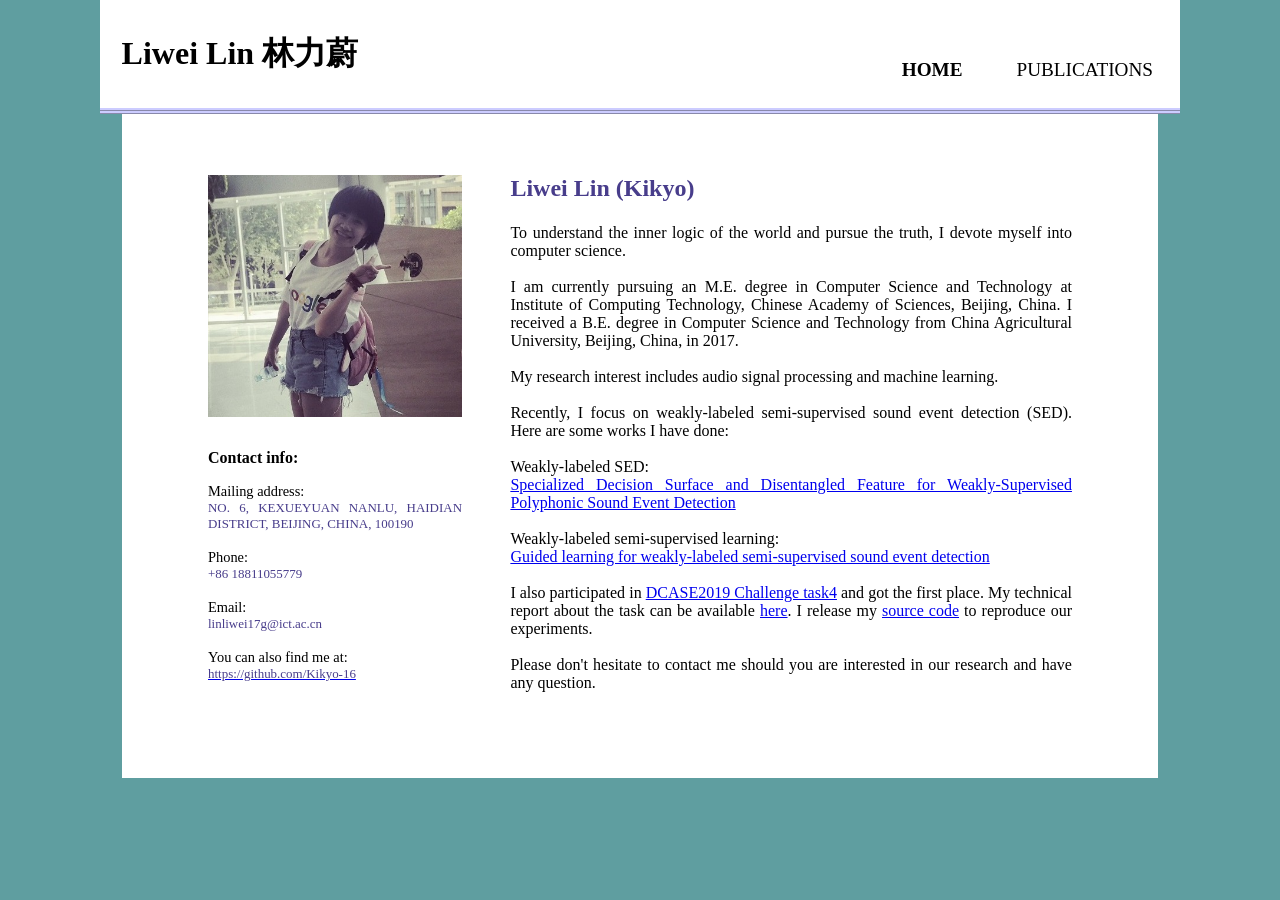
==== commit 9777d843: "update" ====
--- a/index.html
+++ b/index.html
@@ -6,30 +6,35 @@
         <link rel = "stylesheet" type = "text/css" href = "css/research_temp.css" />
 	</head>
     <body class = "bd_css">
+        <div class = "main_css">
+            <div id = "menu" class = "menu_css">
+                <div class = "menu_item_css">
+                    <div id = "my_name" class = "my_name_css">
+                        Liwei Lin &#26519;&#21147;&#34074;
+                    </div>
+                    <div id = "my_menu" class = "my_menu_css">
+                        <div id = "research" class = "my_sub_menu_css">
+                            PUBLICATIONS
+                        </div>
+                        <div id = "home" class = "my_sub_menu_css">
+                        HOME
+                        </div>
+                    </div>
+                </div>
+                <div class = "menu_bar_css">&nbsp;</div>
+            </div>
+            <div id = "content" class = "content_css">
 
-        <div id = "content" class = "content_css">
-            <div id = "menu" class = "menu_css">
-                <div id = "my_name" class = "my_name_css">
-                    Liwei Lin &#26519;&#21147;&#34074;
-                </div>
-                <div id = "my_menu" class = "my_menu_css">
+                <div class = "adapt_css">
 
-                    <div id = "research" class = "my_sub_menu_css">
-            				PUBLICATIONS
-                    </div>
-                    <div id = "home" class = "my_sub_menu_css">
-            				HOME
+
+                    <div id = "my_content" class = "my_content_css">
+                        <div id = "my_home_temp"></div>
+                        <div id = "my_research_temp" style="display:none"></div>
                     </div>
                 </div>
             </div>
-            <div class = "menu_bar_css">&nbsp;</div>
-            <div id = "my_content" class = "my_content_css">
-                <div id = "my_home_temp"></div>
-                <div id = "my_research_temp" style="display:none"></div>
-            </div>
         </div>
-
-
     </body>
 
 
@@ -75,7 +80,7 @@
 		    var targetObj = typeof oTargetObj == "string" ? document.getElementById(oTargetObj) : oTargetObj;
 		    var openTip = oOpenTip || "";
 		    var shutTip = oShutTip || "";
-		    if(targetObj.style.display!="none"){
+		    if(targetObj.style.display=="block"){
 			    if(shutAble) return;
 			    targetObj.style.display="none";
 			    if(openTip  &&  shutTip){
--- a/css/index.css
+++ b/css/index.css
@@ -1,10 +1,16 @@
 .bd_css{ background-color:#5F9EA0; text-align:center;}
-.content_css{ padding:3.5%;margin:0 auto; background-color:#FFFFFF; width:960px; height:960px;}
-.menu_css{ width:100%; margin-bottom:8%;}
-.my_name_css{ width:50%; float:left; font-weight: bold; font-size:2.5vw; text-align:left;}
-.my_menu_css{ width:50%; float:right; font-size:1.5vw; }
-.my_sub_menu_css{ width:auto; float:right; margin:5%;}
-.my_sub_menu_css:hover{ cursor:pointer; font-size:1.7vw; color:#CCCCFF; }
-.menu_bar_css{ width:100%; border-top-style:ridge; border-top-color:#CCCCFF; border-top-color:5px; }
+.main_css{ margin:0 auto;  width:1080px; overflow:hidden;}
 
-.my_content_css{ width:100%; margin-top:3%; padding-left:5%; padding-right:5%; }+.menu_css{ width:1080px; height:100px; position:fixed; top:0; }
+.menu_item_css{ width:100%; overflow:hidden; border-bottom-color:#CCCCFF; border-bottom-color:5px; border-bottom-style:ridge; padding-top:3%; background-color:#FFFFFF; }
+.my_name_css{ padding-left:2%; width:48%; float:left; font-weight: bold; font-size:200%; text-align:left;}
+.my_menu_css{ width:50%; overflow:hidden; float:right; font-size:120%; }
+.my_sub_menu_css{ width:auto; overflow:hidden; float:right; margin:5%;}
+.my_sub_menu_css:hover{ cursor:pointer; overflow:hidden; font-size:130%; color:#CCCCFF; }
+.menu_bar_css{ width:100%; border-top-color:#CCCCFF; border-top-color:5px; border-top-style:ridge; }
+
+.content_css{ padding:3.5%; margin:0 auto; background-color:#FFFFFF; width:960px; overflow:hidden;  }
+
+.adapt_css{ width:960px; overflow:hidden; padding-top:100px;}
+
+.my_content_css{ width:100%; overflow:hidden; margin-top:3%; padding-left:5%; padding-right:5%; margin-bottom:5%; }
--- a/css/home_temp.css
+++ b/css/home_temp.css
@@ -1,12 +1,12 @@
 .my_home_css{ width:90%;}
 
-.info_css{ width:30%; float:left; margin-right:5%; }
-.info_photo_css{ margin-bottom:6%; width:98%;}
-.info_contact_css{ width:98%; text-align:justify;}
-.contact_title_css{ font-weight: bold; font-size:1.5vw; }
-.contact_content_css{ font-size:1vw;}
-.contact_content_value_css{ font-size:1vw; color:#483D8B;}
+.info_css{ width:30%; float:left; margin-right:5%; overflow:hidden;}
+.info_photo_css{ margin-bottom:6%; width:98%; overflow:hidden;}
+.info_contact_css{ width:98%; text-align:justify; overflow:hidden;}
+.contact_title_css{ font-weight: bold; font-size:100%; overflow:hidden;}
+.contact_content_css{ font-size:90%; overflow:hidden;}
+.contact_content_value_css{ font-size:90%; color:#483D8B; overflow:hidden;}
 
-.bio_css{ width:65%; float:left;}
-.bio_name_css{ width:100%; font-weight: bold; font-size:2.2vw; color:#483D8B; padding-bottom:4%; text-align:left;}
-.bio_content_css{ width:100%; font-size:1vw; text-align:justify;}
+.bio_css{ width:65%; float:left; overflow:hidden;}
+.bio_name_css{ width:100%; font-weight: bold; font-size:150%; color:#483D8B; padding-bottom:4%; text-align:left; overflow:hidden;}
+.bio_content_css{ width:100%; font-size:100%; text-align:justify; overflow:hidden;}
--- a/css/research_temp.css
+++ b/css/research_temp.css
@@ -1,6 +1,6 @@
-.my_research_css{ width:90%; text-align:left;}
-.research_title_css{ width:100%; font-weight: bold; font-size:1.5vw; color:#483D8B}
-.research_author_css{ width:auto; font-size:1vw; }
-.research_note_css{ width:100%; font-size:1vw;}
-.research_link_css{ width:100%; font-size:1vw;}
-.research_abstract_css{ width:100%; font-size:0.9vw; text-align:justify; display:none;}+.my_research_css{ width:90%; text-align:left; overflow:hidden;}
+.research_title_css{ width:100%; font-weight: bold; font-size:120%; color:#483D8B; overflow:hidden;}
+.research_author_css{ width:auto; font-size:100%; overflow:hidden;}
+.research_note_css{ width:100%; font-size:100%; overflow:hidden;}
+.research_link_css{ width:100%; font-size:100%; overflow:hidden;}
+.research_abstract_css{ width:100%; font-size:90%; text-align:justify; display:none; overflow:hidden;}
